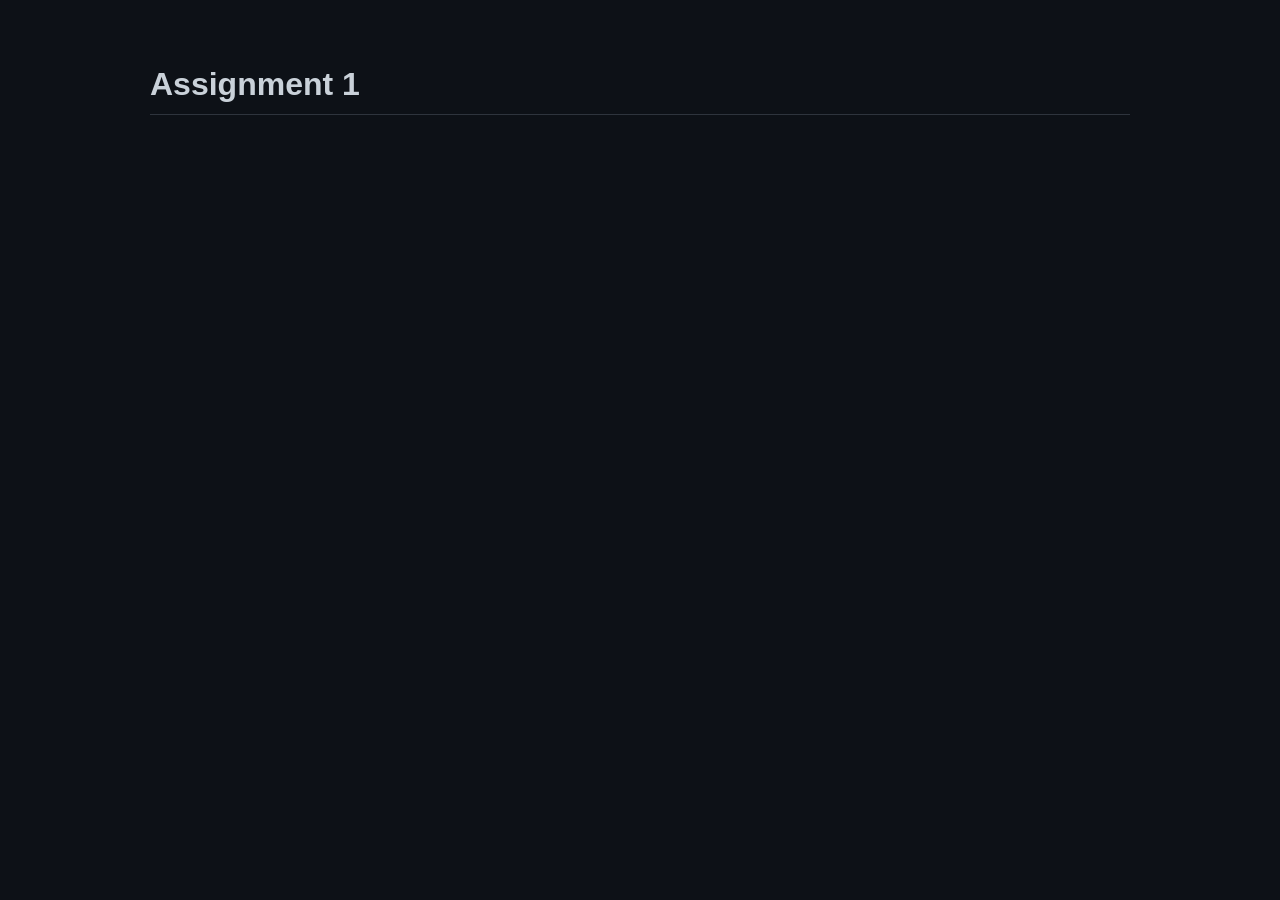
==== public/assignment1.html @ 481f7349 "Made organizational changes" ====
<!DOCTYPE html>
<html xmlns="http://www.w3.org/1999/xhtml" lang="" xml:lang="">
<head>
  <meta charset="utf-8" />
  <meta name="generator" content="pandoc" />
  <meta name="viewport" content="width=device-width, initial-scale=1.0, user-scalable=yes" />
  <title>assignment1</title>
  <style>
    code{white-space: pre-wrap;}
    span.smallcaps{font-variant: small-caps;}
    span.underline{text-decoration: underline;}
    div.column{display: inline-block; vertical-align: top; width: 50%;}
    div.hanging-indent{margin-left: 1.5em; text-indent: -1.5em;}
    ul.task-list{list-style: none;}
  </style>
  <link rel="stylesheet" href="../static/style.css" />
  <link rel="stylesheet" href="../static/override.css" />
</head>
<body>
<section id="assignment-1" class="markdown-body">
<h1>Assignment 1</h1>
</section>
</body>
</html>
---- static/style.css ----
/*dark */
.markdown-body {
  color-scheme: dark;
  /** CSS default easing. Use for hover state changes and micro-interactions. */
  /** Accelerating motion. Use for elements exiting the viewport (moving off-screen). */
  /** Smooth acceleration and deceleration. Use for elements moving or morphing within the viewport. */
  /** Decelerating motion. Use for elements entering the viewport or appearing on screen. */
  /** Constant motion with no acceleration. Use for continuous animations like progress bars or loaders. */
  -ms-text-size-adjust: 100%;
  -webkit-text-size-adjust: 100%;
  margin: 0;
  font-weight: 400;
  color: #f0f6fc;
  background-color: #0d1117;
  font-family: -apple-system, BlinkMacSystemFont, "Segoe UI", "Noto Sans", Helvetica, Arial, sans-serif, "Apple Color Emoji", "Segoe UI Emoji";
  font-size: 16px;
  line-height: 1.5;
  word-wrap: break-word;
}

.markdown-body a {
  text-decoration: underline;
  text-underline-offset: .2rem;
}

.markdown-body .octicon {
  display: inline-block;
  fill: currentColor;
  vertical-align: text-bottom;
}

.markdown-body h1:hover .anchor .octicon-link:before,
.markdown-body h2:hover .anchor .octicon-link:before,
.markdown-body h3:hover .anchor .octicon-link:before,
.markdown-body h4:hover .anchor .octicon-link:before,
.markdown-body h5:hover .anchor .octicon-link:before,
.markdown-body h6:hover .anchor .octicon-link:before {
  width: 16px;
  height: 16px;
  content: ' ';
  display: inline-block;
  background-color: currentColor;
  -webkit-mask-image: url("data:image/svg+xml,<svg xmlns='http://www.w3.org/2000/svg' viewBox='0 0 16 16' version='1.1' aria-hidden='true'><path fill-rule='evenodd' d='M7.775 3.275a.75.75 0 001.06 1.06l1.25-1.25a2 2 0 112.83 2.83l-2.5 2.5a2 2 0 01-2.83 0 .75.75 0 00-1.06 1.06 3.5 3.5 0 004.95 0l2.5-2.5a3.5 3.5 0 00-4.95-4.95l-1.25 1.25zm-4.69 9.64a2 2 0 010-2.83l2.5-2.5a2 2 0 012.83 0 .75.75 0 001.06-1.06 3.5 3.5 0 00-4.95 0l-2.5 2.5a3.5 3.5 0 004.95 4.95l1.25-1.25a.75.75 0 00-1.06-1.06l-1.25 1.25a2 2 0 01-2.83 0z'></path></svg>");
  mask-image: url("data:image/svg+xml,<svg xmlns='http://www.w3.org/2000/svg' viewBox='0 0 16 16' version='1.1' aria-hidden='true'><path fill-rule='evenodd' d='M7.775 3.275a.75.75 0 001.06 1.06l1.25-1.25a2 2 0 112.83 2.83l-2.5 2.5a2 2 0 01-2.83 0 .75.75 0 00-1.06 1.06 3.5 3.5 0 004.95 0l2.5-2.5a3.5 3.5 0 00-4.95-4.95l-1.25 1.25zm-4.69 9.64a2 2 0 010-2.83l2.5-2.5a2 2 0 012.83 0 .75.75 0 001.06-1.06 3.5 3.5 0 00-4.95 0l-2.5 2.5a3.5 3.5 0 004.95 4.95l1.25-1.25a.75.75 0 00-1.06-1.06l-1.25 1.25a2 2 0 01-2.83 0z'></path></svg>");
}

.markdown-body details,
.markdown-body figcaption,
.markdown-body figure {
  display: block;
}

.markdown-body summary {
  display: list-item;
}

.markdown-body [hidden] {
  display: none !important;
}

.markdown-body a {
  background-color: rgba(0,0,0,0);
  color: #4493f8;
  text-decoration: none;
}

.markdown-body abbr[title] {
  border-bottom: none;
  -webkit-text-decoration: underline dotted;
  text-decoration: underline dotted;
}

.markdown-body b,
.markdown-body strong {
  font-weight: 600;
}

.markdown-body dfn {
  font-style: italic;
}

.markdown-body h1 {
  margin: .67em 0;
  font-weight: 600;
  padding-bottom: .3em;
  font-size: 2em;
  border-bottom: 1px solid #3d444db3;
}

.markdown-body mark {
  background-color: #bb800926;
  color: #f0f6fc;
}

.markdown-body small {
  font-size: 90%;
}

.markdown-body sub,
.markdown-body sup {
  font-size: 75%;
  line-height: 0;
  position: relative;
  vertical-align: baseline;
}

.markdown-body sub {
  bottom: -0.25em;
}

.markdown-body sup {
  top: -0.5em;
}

.markdown-body img {
  border-style: none;
  max-width: 100%;
  box-sizing: content-box;
}

.markdown-body code,
.markdown-body kbd,
.markdown-body pre,
.markdown-body samp {
  font-family: monospace;
  font-size: 1em;
}

.markdown-body figure {
  margin: 1em 2.5rem;
}

.markdown-body hr {
  box-sizing: content-box;
  overflow: hidden;
  background: rgba(0,0,0,0);
  border-bottom: 1px solid #3d444db3;
  height: .25em;
  padding: 0;
  margin: 1.5rem 0;
  background-color: #3d444d;
  border: 0;
}

.markdown-body input {
  font: inherit;
  margin: 0;
  overflow: visible;
  font-family: inherit;
  font-size: inherit;
  line-height: inherit;
}

.markdown-body [type=button],
.markdown-body [type=reset],
.markdown-body [type=submit] {
  -webkit-appearance: button;
  appearance: button;
}

.markdown-body [type=checkbox],
.markdown-body [type=radio] {
  box-sizing: border-box;
  padding: 0;
}

.markdown-body [type=number]::-webkit-inner-spin-button,
.markdown-body [type=number]::-webkit-outer-spin-button {
  height: auto;
}

.markdown-body [type=search]::-webkit-search-cancel-button,
.markdown-body [type=search]::-webkit-search-decoration {
  -webkit-appearance: none;
  appearance: none;
}

.markdown-body ::-webkit-input-placeholder {
  color: inherit;
  opacity: .54;
}

.markdown-body ::-webkit-file-upload-button {
  -webkit-appearance: button;
  appearance: button;
  font: inherit;
}

.markdown-body a:hover {
  text-decoration: underline;
}

.markdown-body ::placeholder {
  color: #9198a1;
  opacity: 1;
}

.markdown-body hr::before {
  display: table;
  content: "";
}

.markdown-body hr::after {
  display: table;
  clear: both;
  content: "";
}

.markdown-body table {
  border-spacing: 0;
  border-collapse: collapse;
  display: block;
  width: max-content;
  max-width: 100%;
  overflow: auto;
  font-variant: tabular-nums;
}

.markdown-body td,
.markdown-body th {
  padding: 0;
}

.markdown-body details summary {
  cursor: pointer;
}

.markdown-body a:focus,
.markdown-body [role=button]:focus,
.markdown-body input[type=radio]:focus,
.markdown-body input[type=checkbox]:focus {
  outline: 2px solid var(--borderColor-accent-emphasis);
  outline-offset: -2px;
  box-shadow: none;
}

.markdown-body a:focus:not(:focus-visible),
.markdown-body [role=button]:focus:not(:focus-visible),
.markdown-body input[type=radio]:focus:not(:focus-visible),
.markdown-body input[type=checkbox]:focus:not(:focus-visible) {
  outline: solid 1px rgba(0,0,0,0);
}

.markdown-body a:focus-visible,
.markdown-body [role=button]:focus-visible,
.markdown-body input[type=radio]:focus-visible,
.markdown-body input[type=checkbox]:focus-visible {
  outline: 2px solid var(--borderColor-accent-emphasis);
  outline-offset: -2px;
  box-shadow: none;
}

.markdown-body a:not([class]):focus,
.markdown-body a:not([class]):focus-visible,
.markdown-body input[type=radio]:focus,
.markdown-body input[type=radio]:focus-visible,
.markdown-body input[type=checkbox]:focus,
.markdown-body input[type=checkbox]:focus-visible {
  outline-offset: 0;
}

.markdown-body kbd {
  display: inline-block;
  padding: 0.25rem;
  font: 11px ui-monospace, SFMono-Regular, SF Mono, Menlo, Consolas, Liberation Mono, monospace;
  line-height: 10px;
  color: #f0f6fc;
  vertical-align: middle;
  background-color: #151b23;
  border: solid 1px var(--borderColor-muted);
  border-bottom-color: var(--borderColor-muted);
  border-radius: 6px;
  box-shadow: inset 0 -1px 0 var(--borderColor-muted);
}

.markdown-body h1,
.markdown-body h2,
.markdown-body h3,
.markdown-body h4,
.markdown-body h5,
.markdown-body h6 {
  margin-top: 1.5rem;
  margin-bottom: 1rem;
  font-weight: 600;
  line-height: 1.25;
}

.markdown-body h2 {
  font-weight: 600;
  padding-bottom: .3em;
  font-size: 1.5em;
  border-bottom: 1px solid #3d444db3;
}

.markdown-body h3 {
  font-weight: 600;
  font-size: 1.25em;
}

.markdown-body h4 {
  font-weight: 600;
  font-size: 1em;
}

.markdown-body h5 {
  font-weight: 600;
  font-size: .875em;
}

.markdown-body h6 {
  font-weight: 600;
  font-size: .85em;
  color: #9198a1;
}

.markdown-body p {
  margin-top: 0;
  margin-bottom: 10px;
}

.markdown-body blockquote {
  margin: 0;
  padding: 0 1em;
  color: #9198a1;
  border-left: .25em solid #3d444d;
}

.markdown-body ul,
.markdown-body ol {
  margin-top: 0;
  margin-bottom: 0;
  padding-left: 2em;
}

.markdown-body ol ol,
.markdown-body ul ol {
  list-style-type: lower-roman;
}

.markdown-body ul ul ol,
.markdown-body ul ol ol,
.markdown-body ol ul ol,
.markdown-body ol ol ol {
  list-style-type: lower-alpha;
}

.markdown-body dd {
  margin-left: 0;
}

.markdown-body tt,
.markdown-body code,
.markdown-body samp {
  font-family: ui-monospace, SFMono-Regular, SF Mono, Menlo, Consolas, Liberation Mono, monospace;
  font-size: 12px;
}

.markdown-body pre {
  margin-top: 0;
  margin-bottom: 0;
  font-family: ui-monospace, SFMono-Regular, SF Mono, Menlo, Consolas, Liberation Mono, monospace;
  font-size: 12px;
  word-wrap: normal;
}

.markdown-body .octicon {
  display: inline-block;
  overflow: visible !important;
  vertical-align: text-bottom;
  fill: currentColor;
}

.markdown-body input::-webkit-outer-spin-button,
.markdown-body input::-webkit-inner-spin-button {
  margin: 0;
  appearance: none;
}

.markdown-body .mr-2 {
  margin-right: 0.5rem !important;
}

.markdown-body::before {
  display: table;
  content: "";
}

.markdown-body::after {
  display: table;
  clear: both;
  content: "";
}

.markdown-body>*:first-child {
  margin-top: 0 !important;
}

.markdown-body>*:last-child {
  margin-bottom: 0 !important;
}

.markdown-body a:not([href]) {
  color: inherit;
  text-decoration: none;
}

.markdown-body .absent {
  color: #f85149;
}

.markdown-body .anchor {
  float: left;
  padding-right: 0.25rem;
  margin-left: -20px;
  line-height: 1;
}

.markdown-body .anchor:focus {
  outline: none;
}

.markdown-body p,
.markdown-body blockquote,
.markdown-body ul,
.markdown-body ol,
.markdown-body dl,
.markdown-body table,
.markdown-body pre,
.markdown-body details {
  margin-top: 0;
  margin-bottom: 1rem;
}

.markdown-body blockquote>:first-child {
  margin-top: 0;
}

.markdown-body blockquote>:last-child {
  margin-bottom: 0;
}

.markdown-body h1 .octicon-link,
.markdown-body h2 .octicon-link,
.markdown-body h3 .octicon-link,
.markdown-body h4 .octicon-link,
.markdown-body h5 .octicon-link,
.markdown-body h6 .octicon-link {
  color: #f0f6fc;
  vertical-align: middle;
  visibility: hidden;
}

.markdown-body h1:hover .anchor,
.markdown-body h2:hover .anchor,
.markdown-body h3:hover .anchor,
.markdown-body h4:hover .anchor,
.markdown-body h5:hover .anchor,
.markdown-body h6:hover .anchor {
  text-decoration: none;
}

.markdown-body h1:hover .anchor .octicon-link,
.markdown-body h2:hover .anchor .octicon-link,
.markdown-body h3:hover .anchor .octicon-link,
.markdown-body h4:hover .anchor .octicon-link,
.markdown-body h5:hover .anchor .octicon-link,
.markdown-body h6:hover .anchor .octicon-link {
  visibility: visible;
}

.markdown-body h1 tt,
.markdown-body h1 code,
.markdown-body h2 tt,
.markdown-body h2 code,
.markdown-body h3 tt,
.markdown-body h3 code,
.markdown-body h4 tt,
.markdown-body h4 code,
.markdown-body h5 tt,
.markdown-body h5 code,
.markdown-body h6 tt,
.markdown-body h6 code {
  padding: 0 .2em;
  font-size: inherit;
}

.markdown-body summary h1,
.markdown-body summary h2,
.markdown-body summary h3,
.markdown-body summary h4,
.markdown-body summary h5,
.markdown-body summary h6 {
  display: inline-block;
}

.markdown-body summary h1 .anchor,
.markdown-body summary h2 .anchor,
.markdown-body summary h3 .anchor,
.markdown-body summary h4 .anchor,
.markdown-body summary h5 .anchor,
.markdown-body summary h6 .anchor {
  margin-left: -40px;
}

.markdown-body summary h1,
.markdown-body summary h2 {
  padding-bottom: 0;
  border-bottom: 0;
}

.markdown-body ul.no-list,
.markdown-body ol.no-list {
  padding: 0;
  list-style-type: none;
}

.markdown-body ol[type="a s"] {
  list-style-type: lower-alpha;
}

.markdown-body ol[type="A s"] {
  list-style-type: upper-alpha;
}

.markdown-body ol[type="i s"] {
  list-style-type: lower-roman;
}

.markdown-body ol[type="I s"] {
  list-style-type: upper-roman;
}

.markdown-body ol[type="1"] {
  list-style-type: decimal;
}

.markdown-body div>ol:not([type]) {
  list-style-type: decimal;
}

.markdown-body ul ul,
.markdown-body ul ol,
.markdown-body ol ol,
.markdown-body ol ul {
  margin-top: 0;
  margin-bottom: 0;
}

.markdown-body li>p {
  margin-top: 1rem;
}

.markdown-body li+li {
  margin-top: .25em;
}

.markdown-body dl {
  padding: 0;
}

.markdown-body dl dt {
  padding: 0;
  margin-top: 1rem;
  font-size: 1em;
  font-style: italic;
  font-weight: 600;
}

.markdown-body dl dd {
  padding: 0 1rem;
  margin-bottom: 1rem;
}

.markdown-body table th {
  font-weight: 600;
}

.markdown-body table th,
.markdown-body table td {
  padding: 6px 13px;
  border: 1px solid #3d444d;
}

.markdown-body table td>:last-child {
  margin-bottom: 0;
}

.markdown-body table tr {
  background-color: #0d1117;
  border-top: 1px solid #3d444db3;
}

.markdown-body table tr:nth-child(2n) {
  background-color: #151b23;
}

.markdown-body table img {
  background-color: rgba(0,0,0,0);
}

.markdown-body img[align=right] {
  padding-left: 20px;
}

.markdown-body img[align=left] {
  padding-right: 20px;
}

.markdown-body .emoji {
  max-width: none;
  vertical-align: text-top;
  background-color: rgba(0,0,0,0);
}

.markdown-body span.frame {
  display: block;
  overflow: hidden;
}

.markdown-body span.frame>span {
  display: block;
  float: left;
  width: auto;
  padding: 7px;
  margin: 13px 0 0;
  overflow: hidden;
  border: 1px solid #3d444d;
}

.markdown-body span.frame span img {
  display: block;
  float: left;
}

.markdown-body span.frame span span {
  display: block;
  padding: 5px 0 0;
  clear: both;
  color: #f0f6fc;
}

.markdown-body span.align-center {
  display: block;
  overflow: hidden;
  clear: both;
}

.markdown-body span.align-center>span {
  display: block;
  margin: 13px auto 0;
  overflow: hidden;
  text-align: center;
}

.markdown-body span.align-center span img {
  margin: 0 auto;
  text-align: center;
}

.markdown-body span.align-right {
  display: block;
  overflow: hidden;
  clear: both;
}

.markdown-body span.align-right>span {
  display: block;
  margin: 13px 0 0;
  overflow: hidden;
  text-align: right;
}

.markdown-body span.align-right span img {
  margin: 0;
  text-align: right;
}

.markdown-body span.float-left {
  display: block;
  float: left;
  margin-right: 13px;
  overflow: hidden;
}

.markdown-body span.float-left span {
  margin: 13px 0 0;
}

.markdown-body span.float-right {
  display: block;
  float: right;
  margin-left: 13px;
  overflow: hidden;
}

.markdown-body span.float-right>span {
  display: block;
  margin: 13px auto 0;
  overflow: hidden;
  text-align: right;
}

.markdown-body code,
.markdown-body tt {
  padding: .2em .4em;
  margin: 0;
  font-size: 85%;
  white-space: break-spaces;
  background-color: #656c7633;
  border-radius: 6px;
}

.markdown-body code br,
.markdown-body tt br {
  display: none;
}

.markdown-body del code {
  text-decoration: inherit;
}

.markdown-body samp {
  font-size: 85%;
}

.markdown-body pre code {
  font-size: 100%;
}

.markdown-body pre>code {
  padding: 0;
  margin: 0;
  word-break: normal;
  white-space: pre;
  background: rgba(0,0,0,0);
  border: 0;
}

.markdown-body .highlight {
  margin-bottom: 1rem;
}

.markdown-body .highlight pre {
  margin-bottom: 0;
  word-break: normal;
}

.markdown-body .highlight pre,
.markdown-body pre {
  padding: 1rem;
  overflow: auto;
  font-size: 85%;
  line-height: 1.45;
  color: #f0f6fc;
  background-color: #151b23;
  border-radius: 6px;
}

.markdown-body pre code,
.markdown-body pre tt {
  display: inline;
  padding: 0;
  margin: 0;
  overflow: visible;
  line-height: inherit;
  word-wrap: normal;
  background-color: rgba(0,0,0,0);
  border: 0;
}

.markdown-body .csv-data td,
.markdown-body .csv-data th {
  padding: 5px;
  overflow: hidden;
  font-size: 12px;
  line-height: 1;
  text-align: left;
  white-space: nowrap;
}

.markdown-body .csv-data .blob-num {
  padding: 10px 0.5rem 9px;
  text-align: right;
  background: #0d1117;
  border: 0;
}

.markdown-body .csv-data tr {
  border-top: 0;
}

.markdown-body .csv-data th {
  font-weight: 600;
  background: #151b23;
  border-top: 0;
}

.markdown-body [data-footnote-ref]::before {
  content: "[";
}

.markdown-body [data-footnote-ref]::after {
  content: "]";
}

.markdown-body .footnotes {
  font-size: 12px;
  color: #9198a1;
  border-top: 1px solid #3d444d;
}

.markdown-body .footnotes ol {
  padding-left: 1rem;
}

.markdown-body .footnotes ol ul {
  display: inline-block;
  padding-left: 1rem;
  margin-top: 1rem;
}

.markdown-body .footnotes li {
  position: relative;
}

.markdown-body .footnotes li:target::before {
  position: absolute;
  top: calc(0.5rem*-1);
  right: calc(0.5rem*-1);
  bottom: calc(0.5rem*-1);
  left: calc(1.5rem*-1);
  pointer-events: none;
  content: "";
  border: 2px solid #1f6feb;
  border-radius: 6px;
}

.markdown-body .footnotes li:target {
  color: #f0f6fc;
}

.markdown-body .footnotes .data-footnote-backref g-emoji {
  font-family: monospace;
}

.markdown-body .pl-c {
  color: #9198a1;
}

.markdown-body .pl-c1,
.markdown-body .pl-s .pl-v {
  color: #79c0ff;
}

.markdown-body .pl-e,
.markdown-body .pl-en {
  color: #d2a8ff;
}

.markdown-body .pl-smi,
.markdown-body .pl-s .pl-s1 {
  color: #f0f6fc;
}

.markdown-body .pl-ent {
  color: #7ee787;
}

.markdown-body .pl-k {
  color: #ff7b72;
}

.markdown-body .pl-s,
.markdown-body .pl-pds,
.markdown-body .pl-s .pl-pse .pl-s1,
.markdown-body .pl-sr,
.markdown-body .pl-sr .pl-cce,
.markdown-body .pl-sr .pl-sre,
.markdown-body .pl-sr .pl-sra {
  color: #a5d6ff;
}

.markdown-body .pl-v,
.markdown-body .pl-smw {
  color: #ffa657;
}

.markdown-body .pl-bu {
  color: #f85149;
}

.markdown-body .pl-ii {
  color: var(--fgColor-danger);
  background-color: var(--bgColor-danger-muted);
}

.markdown-body .pl-c2 {
  color: #f0f6fc;
  background-color: #b62324;
}

.markdown-body .pl-sr .pl-cce {
  font-weight: bold;
  color: #7ee787;
}

.markdown-body .pl-ml {
  color: #f2cc60;
}

.markdown-body .pl-mh,
.markdown-body .pl-mh .pl-en,
.markdown-body .pl-ms {
  font-weight: bold;
  color: #1f6feb;
}

.markdown-body .pl-mi {
  font-style: italic;
  color: #f0f6fc;
}

.markdown-body .pl-mb {
  font-weight: bold;
  color: #f0f6fc;
}

.markdown-body .pl-md {
  color: #ffdcd7;
  background-color: #67060c;
}

.markdown-body .pl-mi1 {
  color: #aff5b4;
  background-color: #033a16;
}

.markdown-body .pl-mc {
  color: #ffdfb6;
  background-color: #5a1e02;
}

.markdown-body .pl-mi2 {
  color: #f0f6fc;
  background-color: #1158c7;
}

.markdown-body .pl-mdr {
  font-weight: bold;
  color: #d2a8ff;
}

.markdown-body .pl-ba {
  color: #9198a1;
}

.markdown-body .pl-sg {
  color: #3d444d;
}

.markdown-body .pl-corl {
  text-decoration: underline;
  color: #a5d6ff;
}

.markdown-body [role=button]:focus:not(:focus-visible),
.markdown-body [role=tabpanel][tabindex="0"]:focus:not(:focus-visible),
.markdown-body button:focus:not(:focus-visible),
.markdown-body summary:focus:not(:focus-visible),
.markdown-body a:focus:not(:focus-visible) {
  outline: none;
  box-shadow: none;
}

.markdown-body [tabindex="0"]:focus:not(:focus-visible),
.markdown-body details-dialog:focus:not(:focus-visible) {
  outline: none;
}

.markdown-body g-emoji {
  display: inline-block;
  min-width: 1ch;
  font-family: "Apple Color Emoji","Segoe UI Emoji","Segoe UI Symbol";
  font-size: 1em;
  font-style: normal !important;
  font-weight: 400;
  line-height: 1;
  vertical-align: -0.075em;
}

.markdown-body g-emoji img {
  width: 1em;
  height: 1em;
}

.markdown-body a:has(>p,>div,>pre,>blockquote) {
  display: block;
}

.markdown-body a:has(>p,>div,>pre,>blockquote):not(:has(.snippet-clipboard-content,>pre)) {
  width: fit-content;
}

.markdown-body a:has(>p,>div,>pre,>blockquote):has(.snippet-clipboard-content,>pre):focus-visible {
  outline: 2px solid var(--borderColor-accent-emphasis);
  outline-offset: 2px;
}

.markdown-body .task-list-item {
  list-style-type: none;
}

.markdown-body .task-list-item label {
  font-weight: 400;
}

.markdown-body .task-list-item.enabled label {
  cursor: pointer;
}

.markdown-body .task-list-item+.task-list-item {
  margin-top: 0.25rem;
}

.markdown-body .task-list-item .handle {
  display: none;
}

.markdown-body .task-list-item-checkbox {
  margin: 0 .2em .25em -1.4em;
  vertical-align: middle;
}

.markdown-body ul:dir(rtl) .task-list-item-checkbox {
  margin: 0 -1.6em .25em .2em;
}

.markdown-body ol:dir(rtl) .task-list-item-checkbox {
  margin: 0 -1.6em .25em .2em;
}

.markdown-body .contains-task-list:hover .task-list-item-convert-container,
.markdown-body .contains-task-list:focus-within .task-list-item-convert-container {
  display: block;
  width: auto;
  height: 24px;
  overflow: visible;
  clip-path: none;
}

.markdown-body ::-webkit-calendar-picker-indicator {
  filter: invert(50%);
}

.markdown-body .markdown-alert {
  padding: 0.5rem 1rem;
  margin-bottom: 1rem;
  color: inherit;
  border-left: .25em solid #3d444d;
}

.markdown-body .markdown-alert>:first-child {
  margin-top: 0;
}

.markdown-body .markdown-alert>:last-child {
  margin-bottom: 0;
}

.markdown-body .markdown-alert .markdown-alert-title {
  display: flex;
  font-weight: 500;
  align-items: center;
  line-height: 1;
}

.markdown-body .markdown-alert.markdown-alert-note {
  border-left-color: #1f6feb;
}

.markdown-body .markdown-alert.markdown-alert-note .markdown-alert-title {
  color: #4493f8;
}

.markdown-body .markdown-alert.markdown-alert-important {
  border-left-color: #8957e5;
}

.markdown-body .markdown-alert.markdown-alert-important .markdown-alert-title {
  color: #ab7df8;
}

.markdown-body .markdown-alert.markdown-alert-warning {
  border-left-color: #9e6a03;
}

.markdown-body .markdown-alert.markdown-alert-warning .markdown-alert-title {
  color: #d29922;
}

.markdown-body .markdown-alert.markdown-alert-tip {
  border-left-color: #238636;
}

.markdown-body .markdown-alert.markdown-alert-tip .markdown-alert-title {
  color: #3fb950;
}

.markdown-body .markdown-alert.markdown-alert-caution {
  border-left-color: #da3633;
}

.markdown-body .markdown-alert.markdown-alert-caution .markdown-alert-title {
  color: #f85149;
}

.markdown-body>*:first-child>.heading-element:first-child {
  margin-top: 0 !important;
}

.markdown-body .highlight pre:has(+.zeroclipboard-container) {
  min-height: 52px;
}
---- static/override.css ----
/* Page background */
html, body {
  background-color: #0d1117;
  margin: 0;
}

/* Markdown content container */
.markdown-body {
  background-color: #0d1117;
  color: #c9d1d9;
  max-width: 980px;
  margin: 2rem auto;
  padding: 2rem;
}
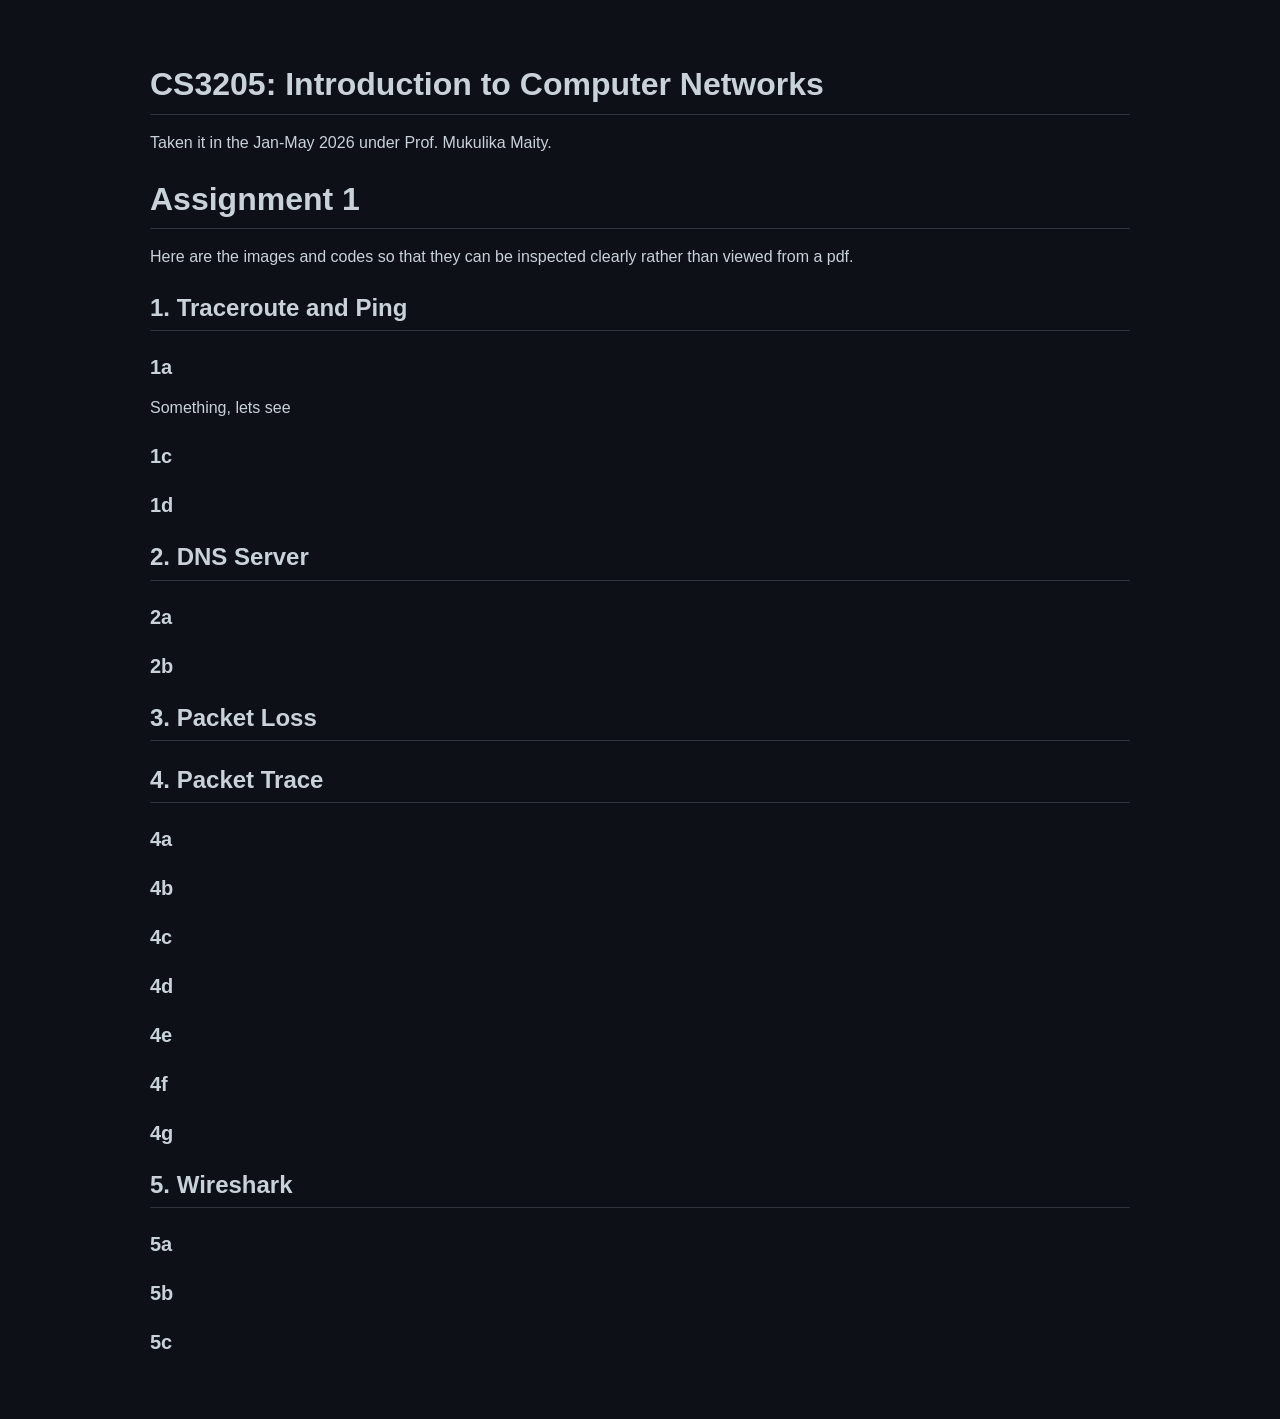
==== commit 41ae10bc: "Commit to prove chatgpt wrong" ====
--- a/public/assignment1.html
+++ b/public/assignment1.html
@@ -17,8 +17,32 @@
   <link rel="stylesheet" href="../static/override.css" />
 </head>
 <body>
-<section id="assignment-1" class="markdown-body">
-<h1>Assignment 1</h1>
-</section>
+<div class="markdown-body">
+<h1 id="cs3205-introduction-to-computer-networks">CS3205: Introduction to Computer Networks</h1>
+<p>Taken it in the Jan-May 2026 under Prof. Mukulika Maity.</p>
+<h1 id="assignment-1">Assignment 1</h1>
+<p>Here are the images and codes so that they can be inspected clearly rather than viewed from a pdf.</p>
+<h2 id="traceroute-and-ping">1. Traceroute and Ping</h2>
+<h3 id="a">1a</h3>
+<p>Something, lets see</p>
+<h3 id="c">1c</h3>
+<h3 id="d">1d</h3>
+<h2 id="dns-server">2. DNS Server</h2>
+<h3 id="a-1">2a</h3>
+<h3 id="b">2b</h3>
+<h2 id="packet-loss">3. Packet Loss</h2>
+<h2 id="packet-trace">4. Packet Trace</h2>
+<h3 id="a-2">4a</h3>
+<h3 id="b-1">4b</h3>
+<h3 id="c-1">4c</h3>
+<h3 id="d-1">4d</h3>
+<h3 id="e">4e</h3>
+<h3 id="f">4f</h3>
+<h3 id="g">4g</h3>
+<h2 id="wireshark">5. Wireshark</h2>
+<h3 id="a-3">5a</h3>
+<h3 id="b-2">5b</h3>
+<h3 id="c-2">5c</h3>
+</div>
 </body>
 </html>
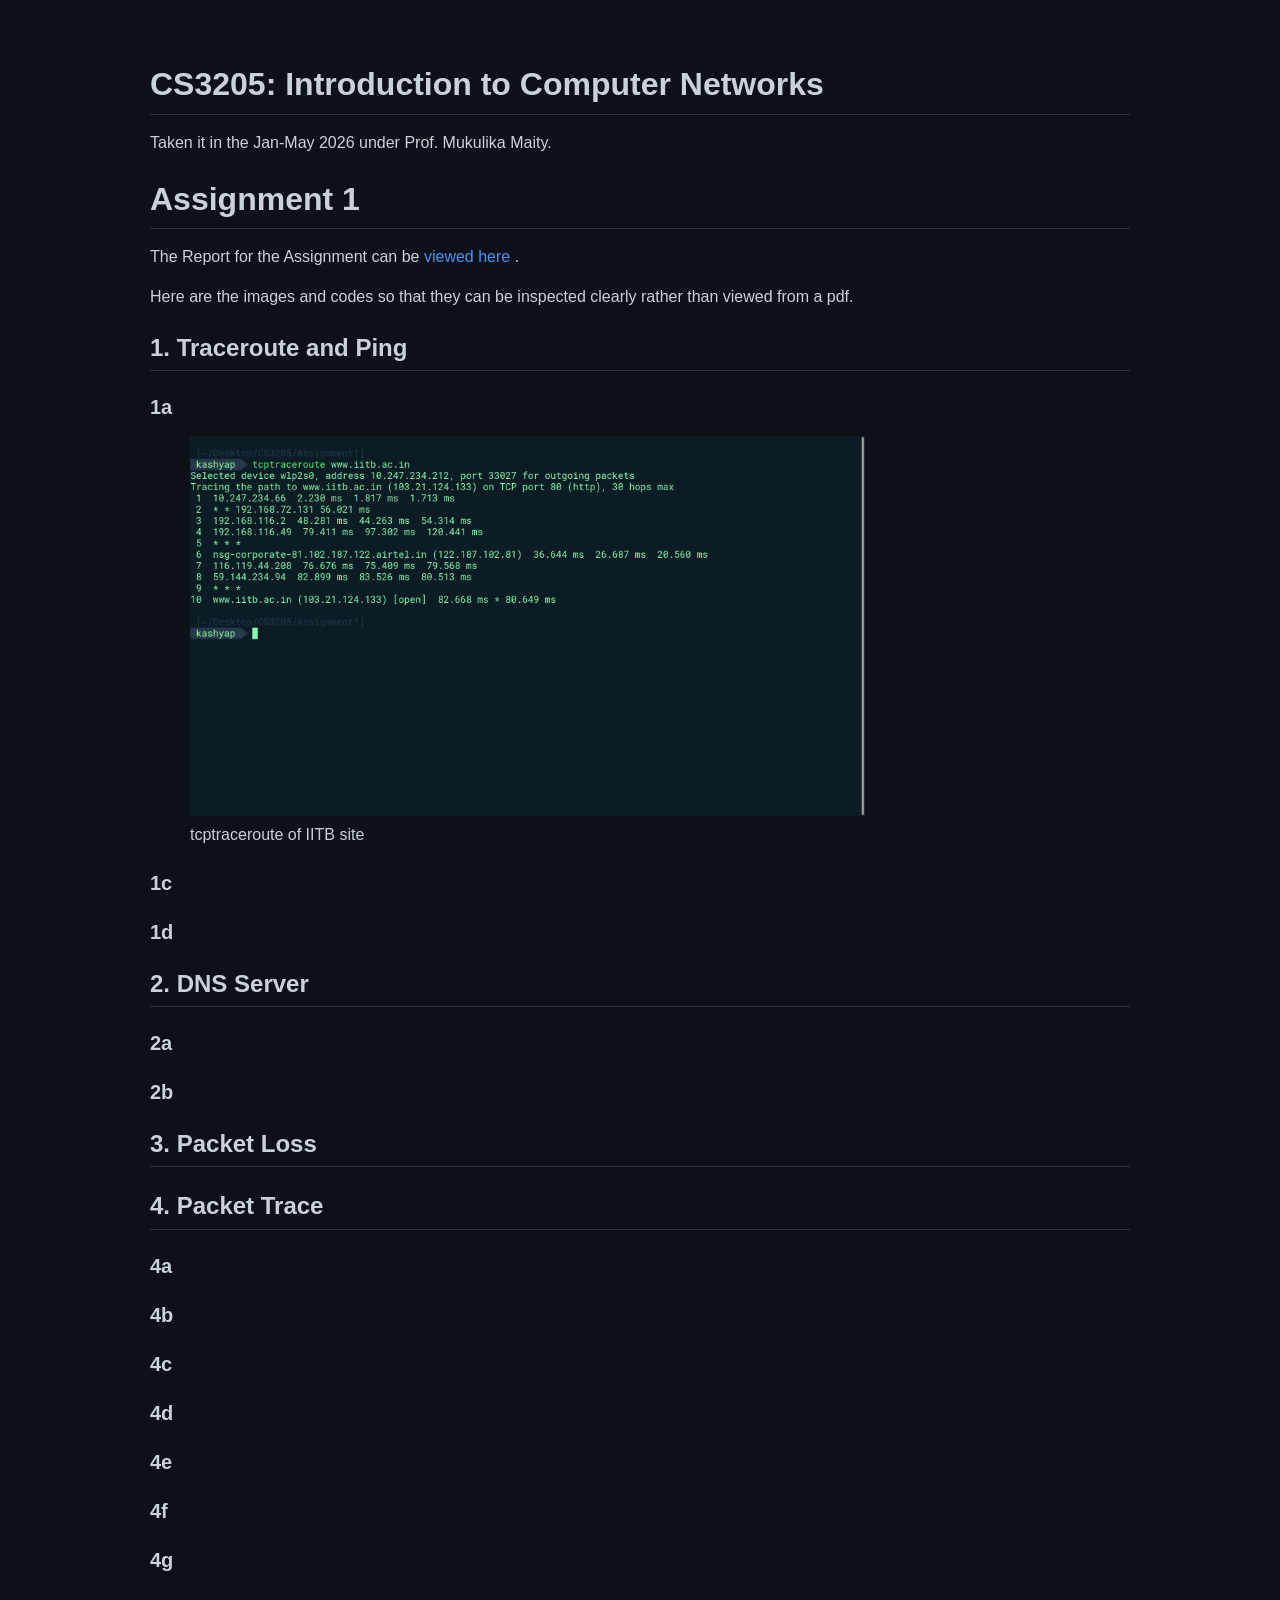
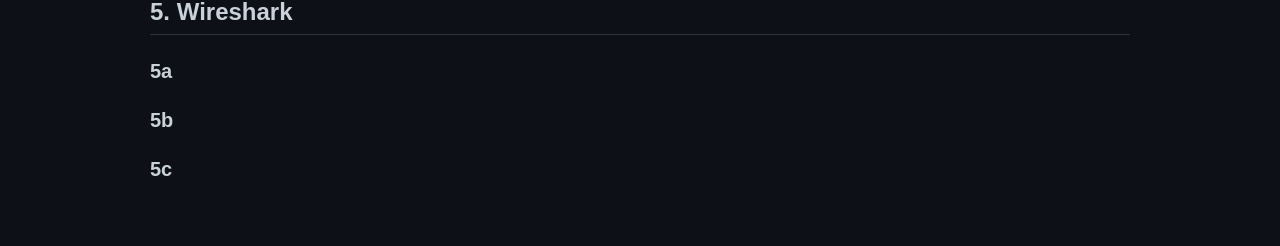
==== commit 9f80442b: "Checking img view" ====
--- a/public/assignment1.html
+++ b/public/assignment1.html
@@ -21,10 +21,13 @@
 <h1 id="cs3205-introduction-to-computer-networks">CS3205: Introduction to Computer Networks</h1>
 <p>Taken it in the Jan-May 2026 under Prof. Mukulika Maity.</p>
 <h1 id="assignment-1">Assignment 1</h1>
+<p>The Report for the Assignment can be <a href="../static/report/assignment1.pdf" target="_blank" rel="noopener"> viewed here </a>.</p>
 <p>Here are the images and codes so that they can be inspected clearly rather than viewed from a pdf.</p>
 <h2 id="traceroute-and-ping">1. Traceroute and Ping</h2>
 <h3 id="a">1a</h3>
-<p>Something, lets see</p>
+<figure>
+<img src="../static/img/assignment1/1a_tcptraceroute_iitb.png" style="width:75.0%" alt="" /><figcaption>tcptraceroute of IITB site</figcaption>
+</figure>
 <h3 id="c">1c</h3>
 <h3 id="d">1d</h3>
 <h2 id="dns-server">2. DNS Server</h2>
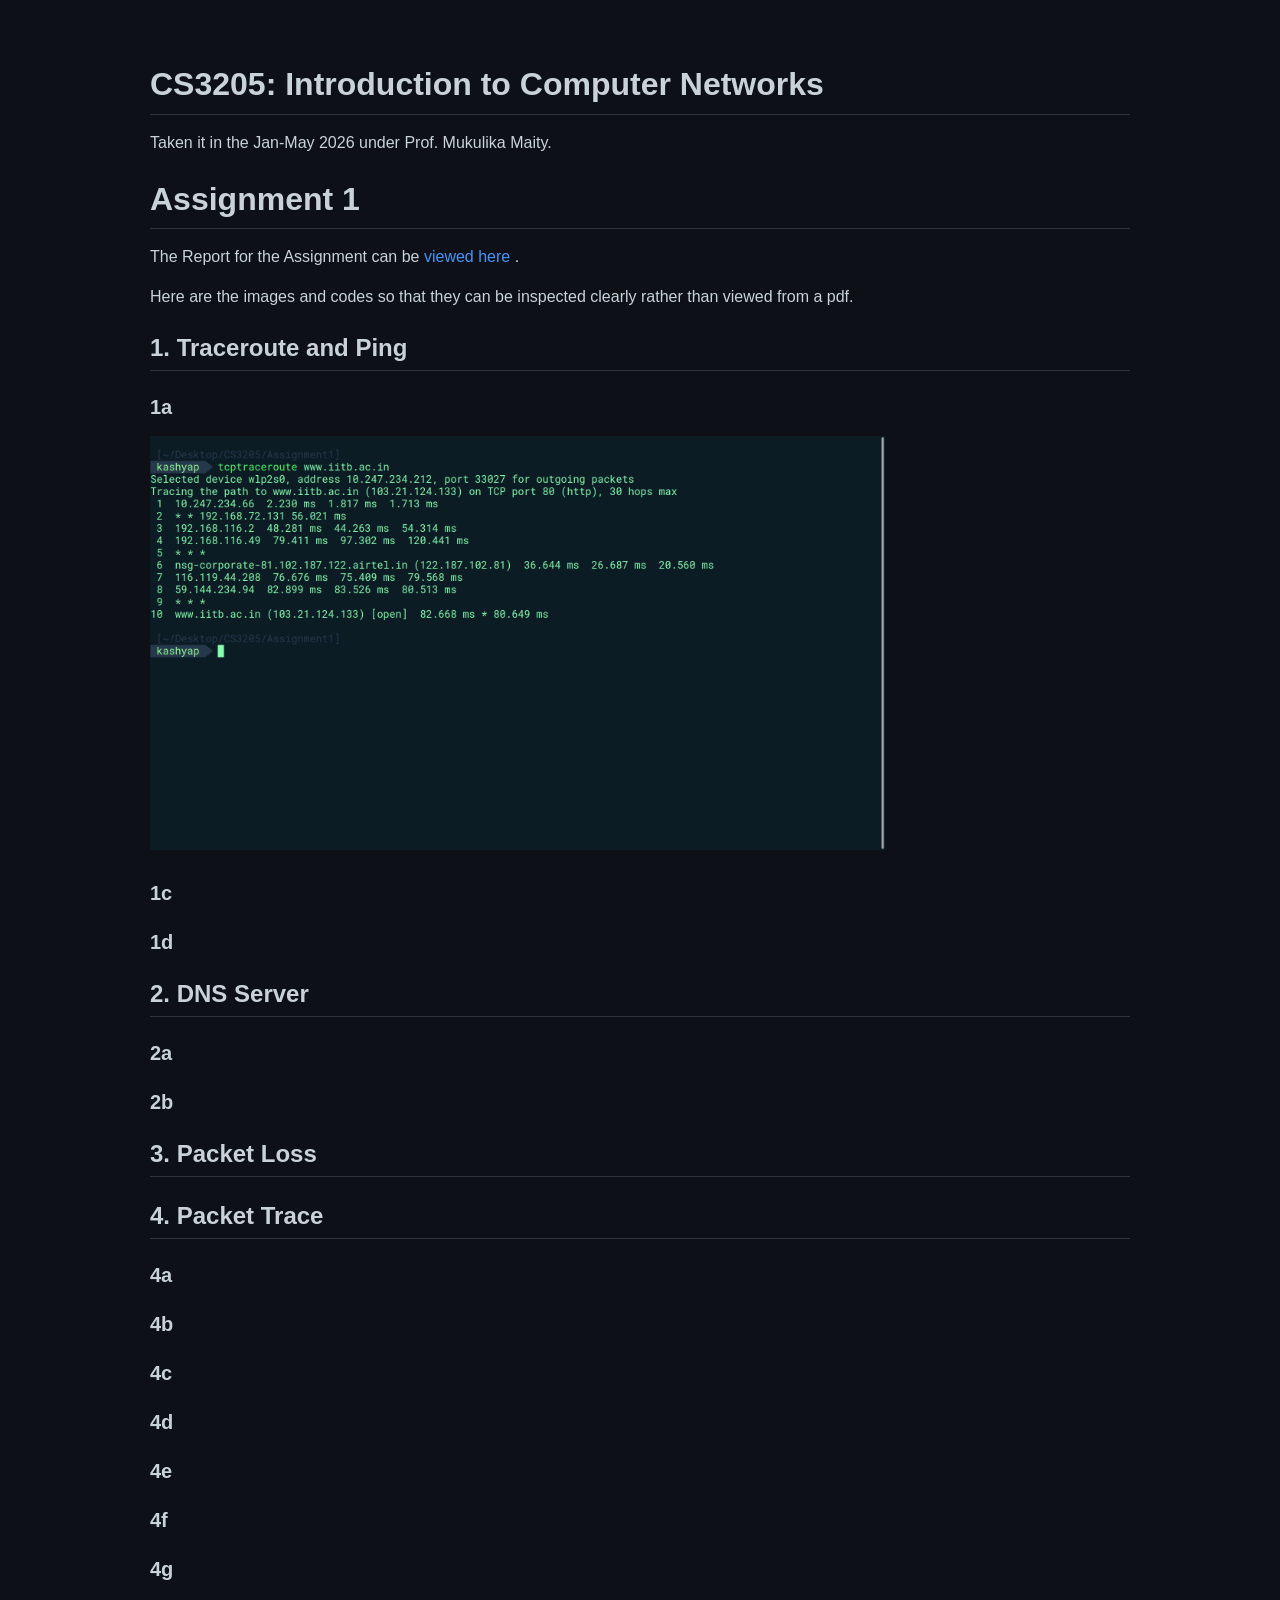
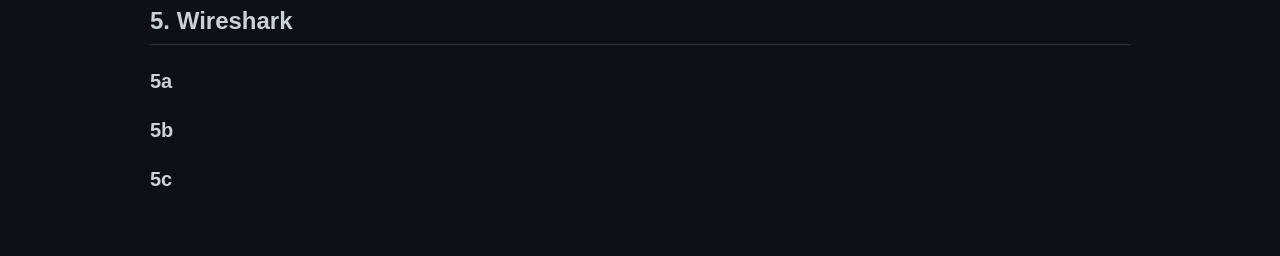
==== commit d9a42092: "Checking one more img view" ====
--- a/public/assignment1.html
+++ b/public/assignment1.html
@@ -25,9 +25,7 @@
 <p>Here are the images and codes so that they can be inspected clearly rather than viewed from a pdf.</p>
 <h2 id="traceroute-and-ping">1. Traceroute and Ping</h2>
 <h3 id="a">1a</h3>
-<figure>
-<img src="../static/img/assignment1/1a_tcptraceroute_iitb.png" style="width:75.0%" alt="" /><figcaption>tcptraceroute of IITB site</figcaption>
-</figure>
+<p><a href="../static/img/assignment1/1a_tcptraceroute_iitb.png"><img src="../static/img/assignment1/1a_tcptraceroute_iitb.png" style="width:75.0%" alt="tcptraceroute of IITB site" /></a></p>
 <h3 id="c">1c</h3>
 <h3 id="d">1d</h3>
 <h2 id="dns-server">2. DNS Server</h2>
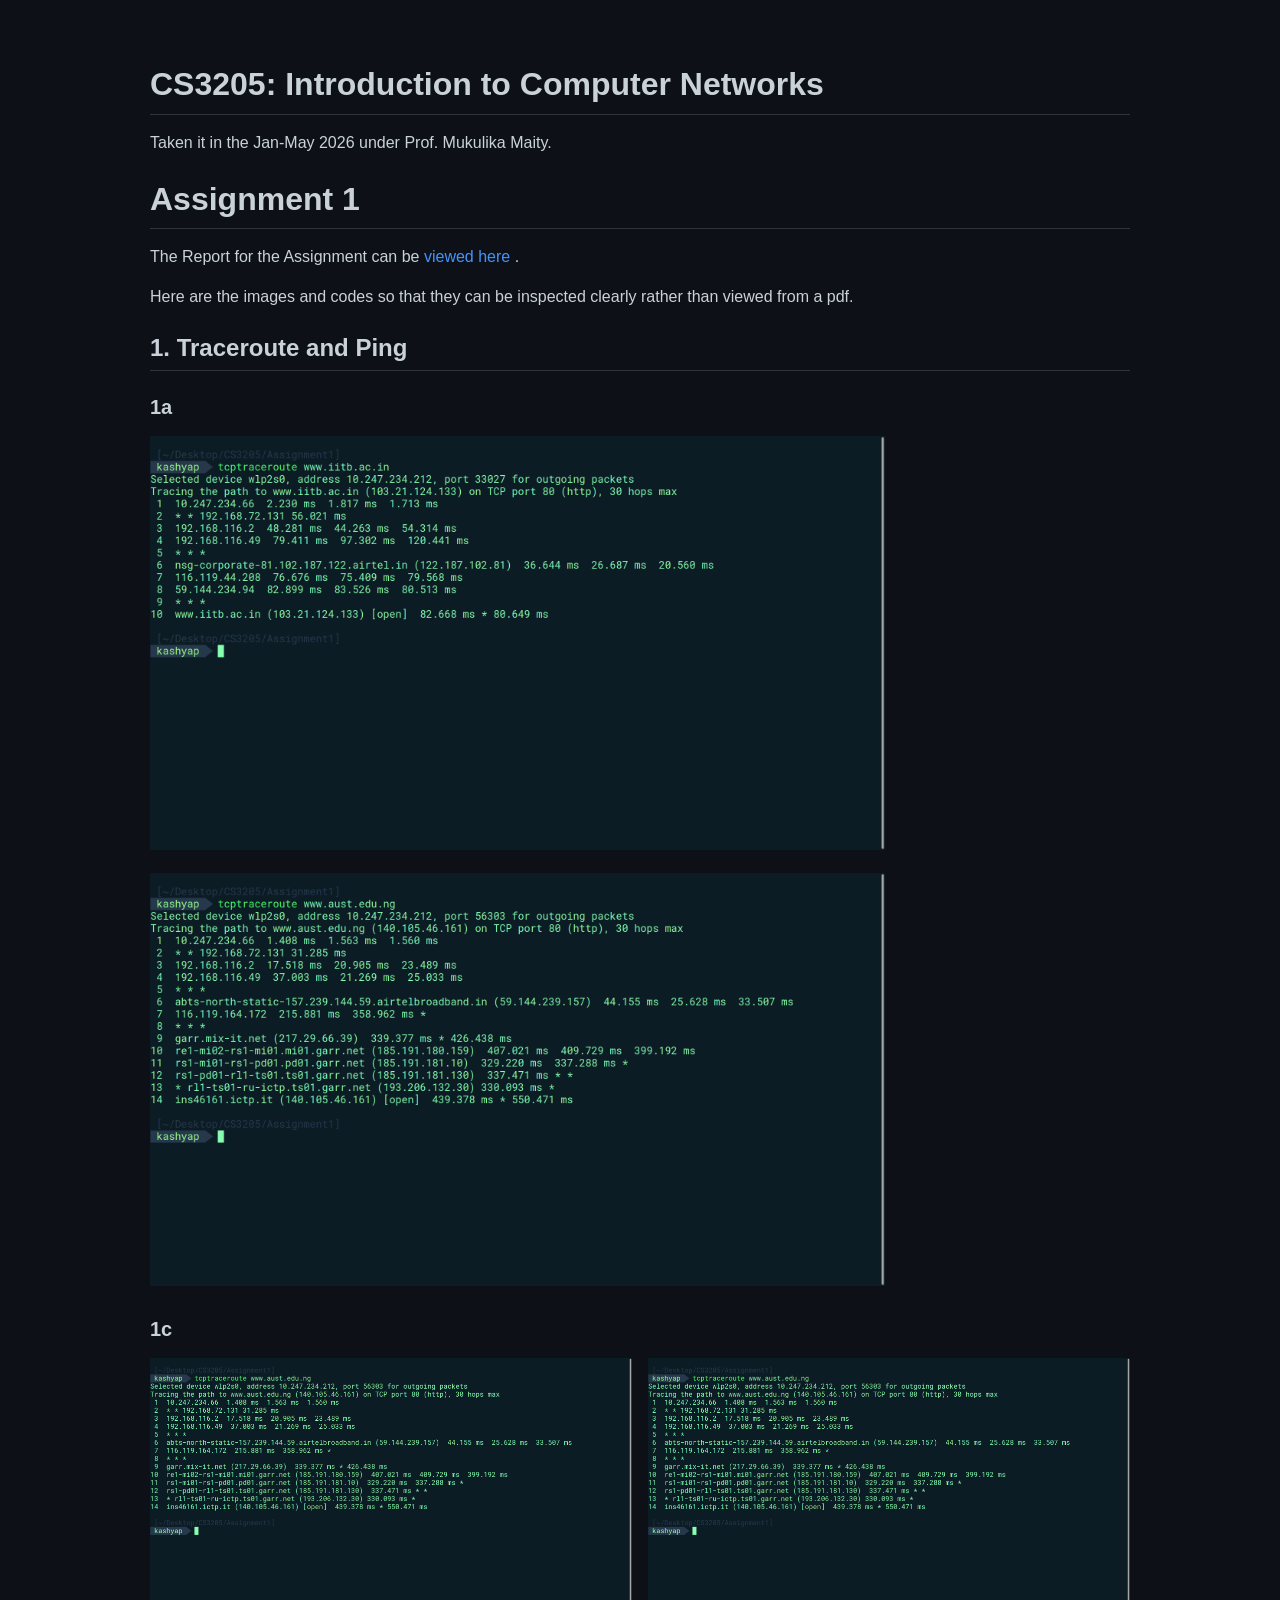
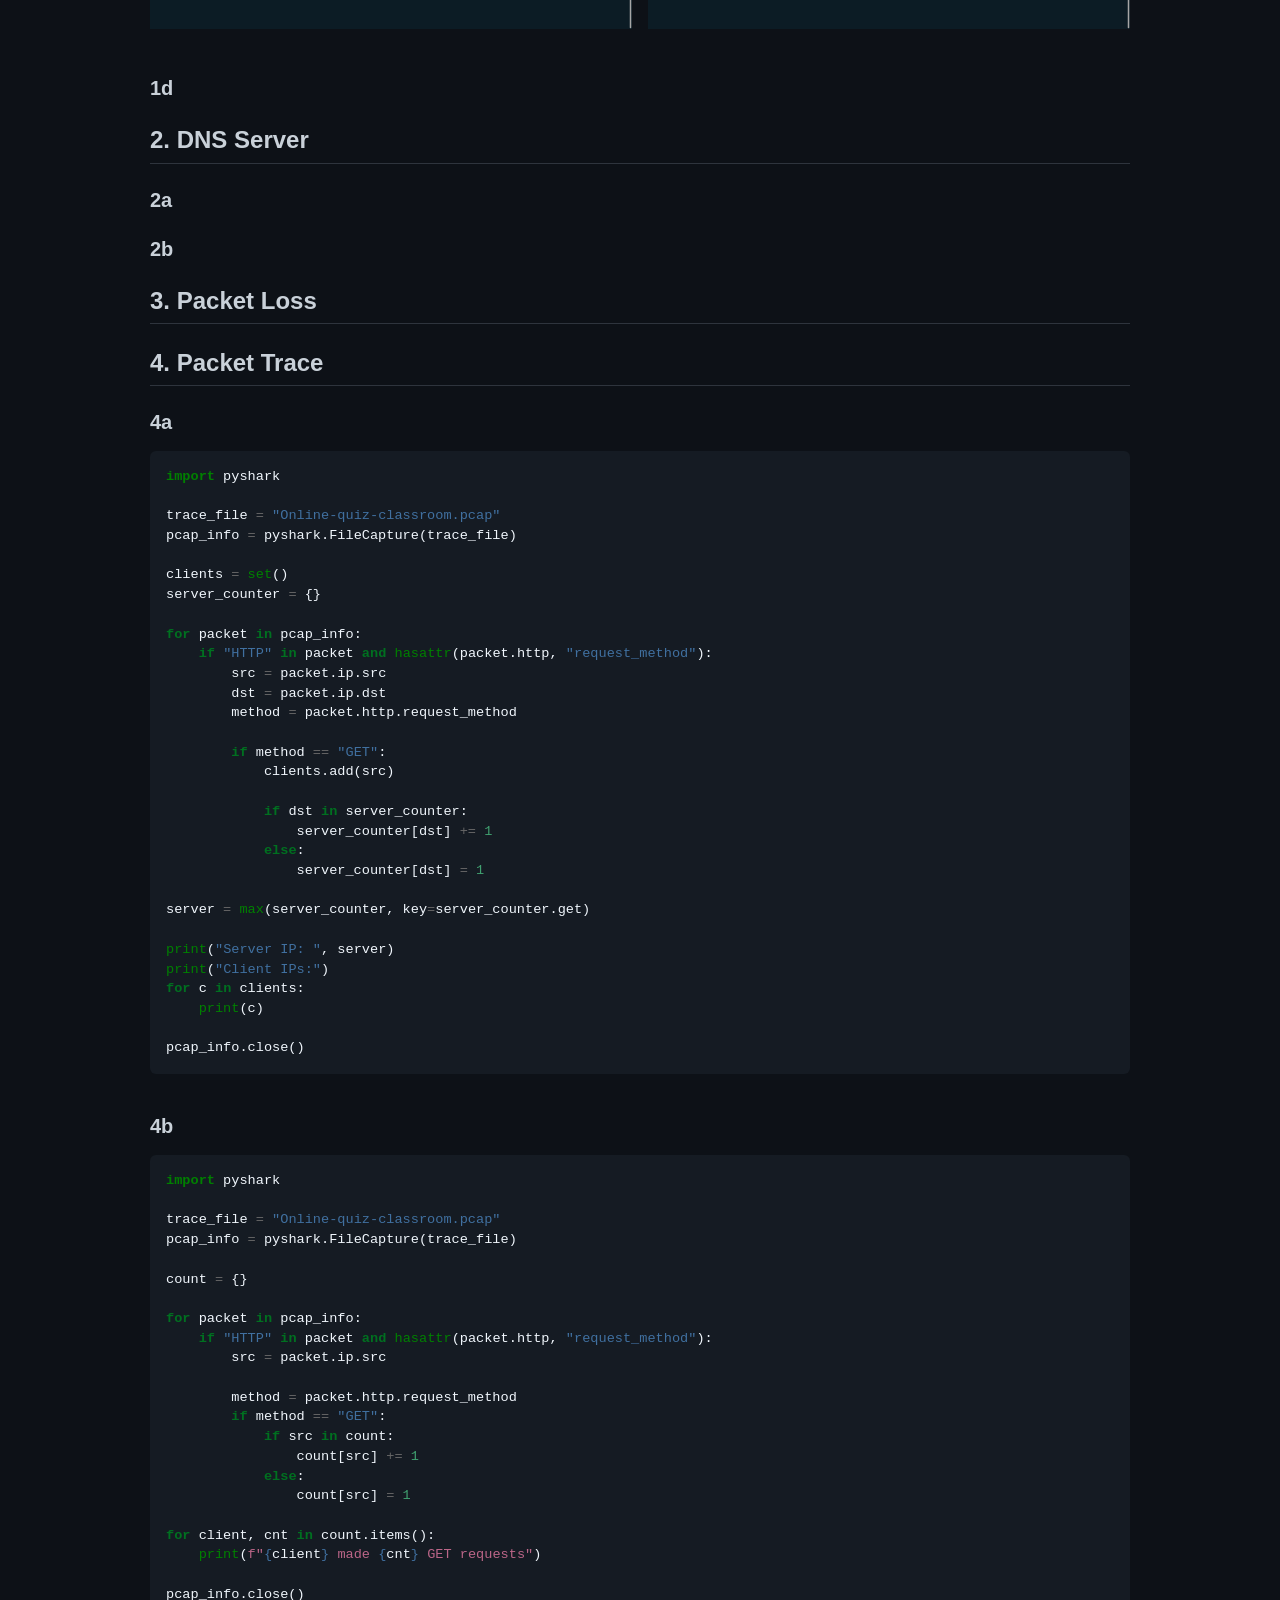
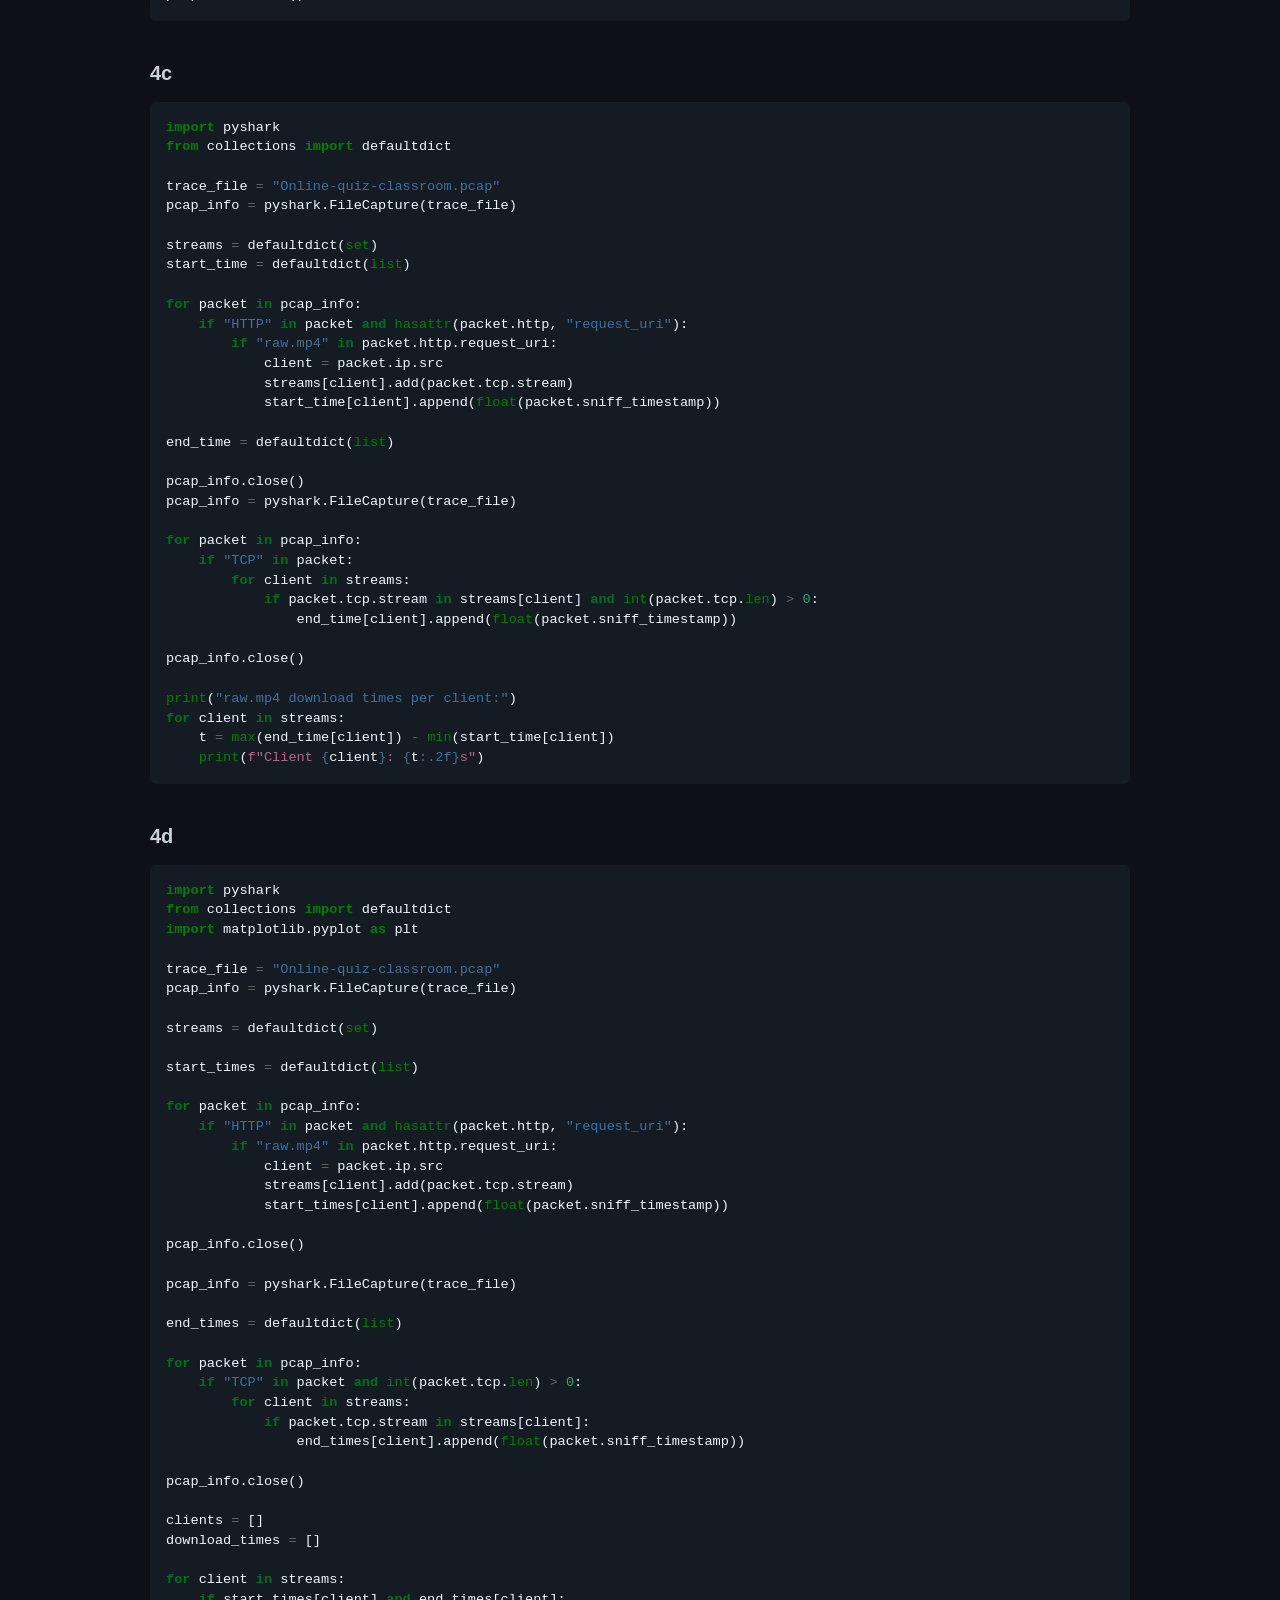
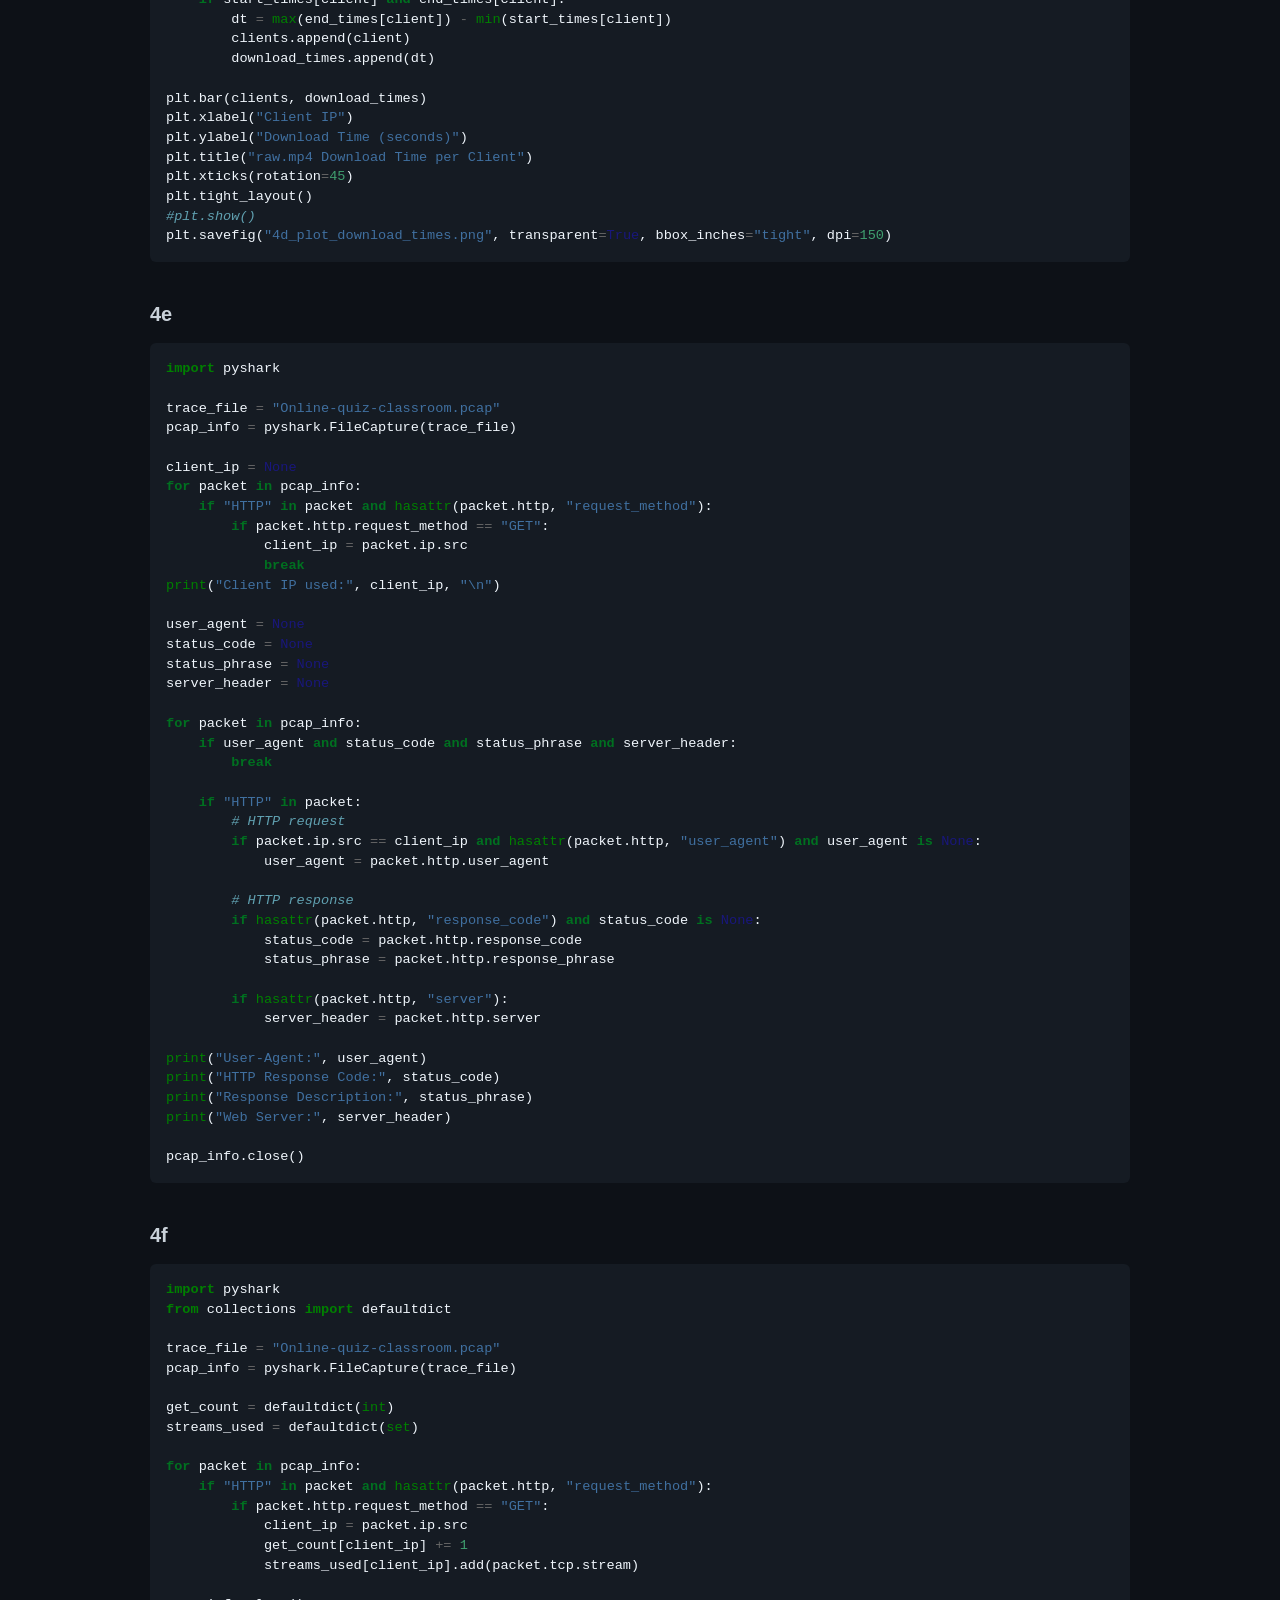
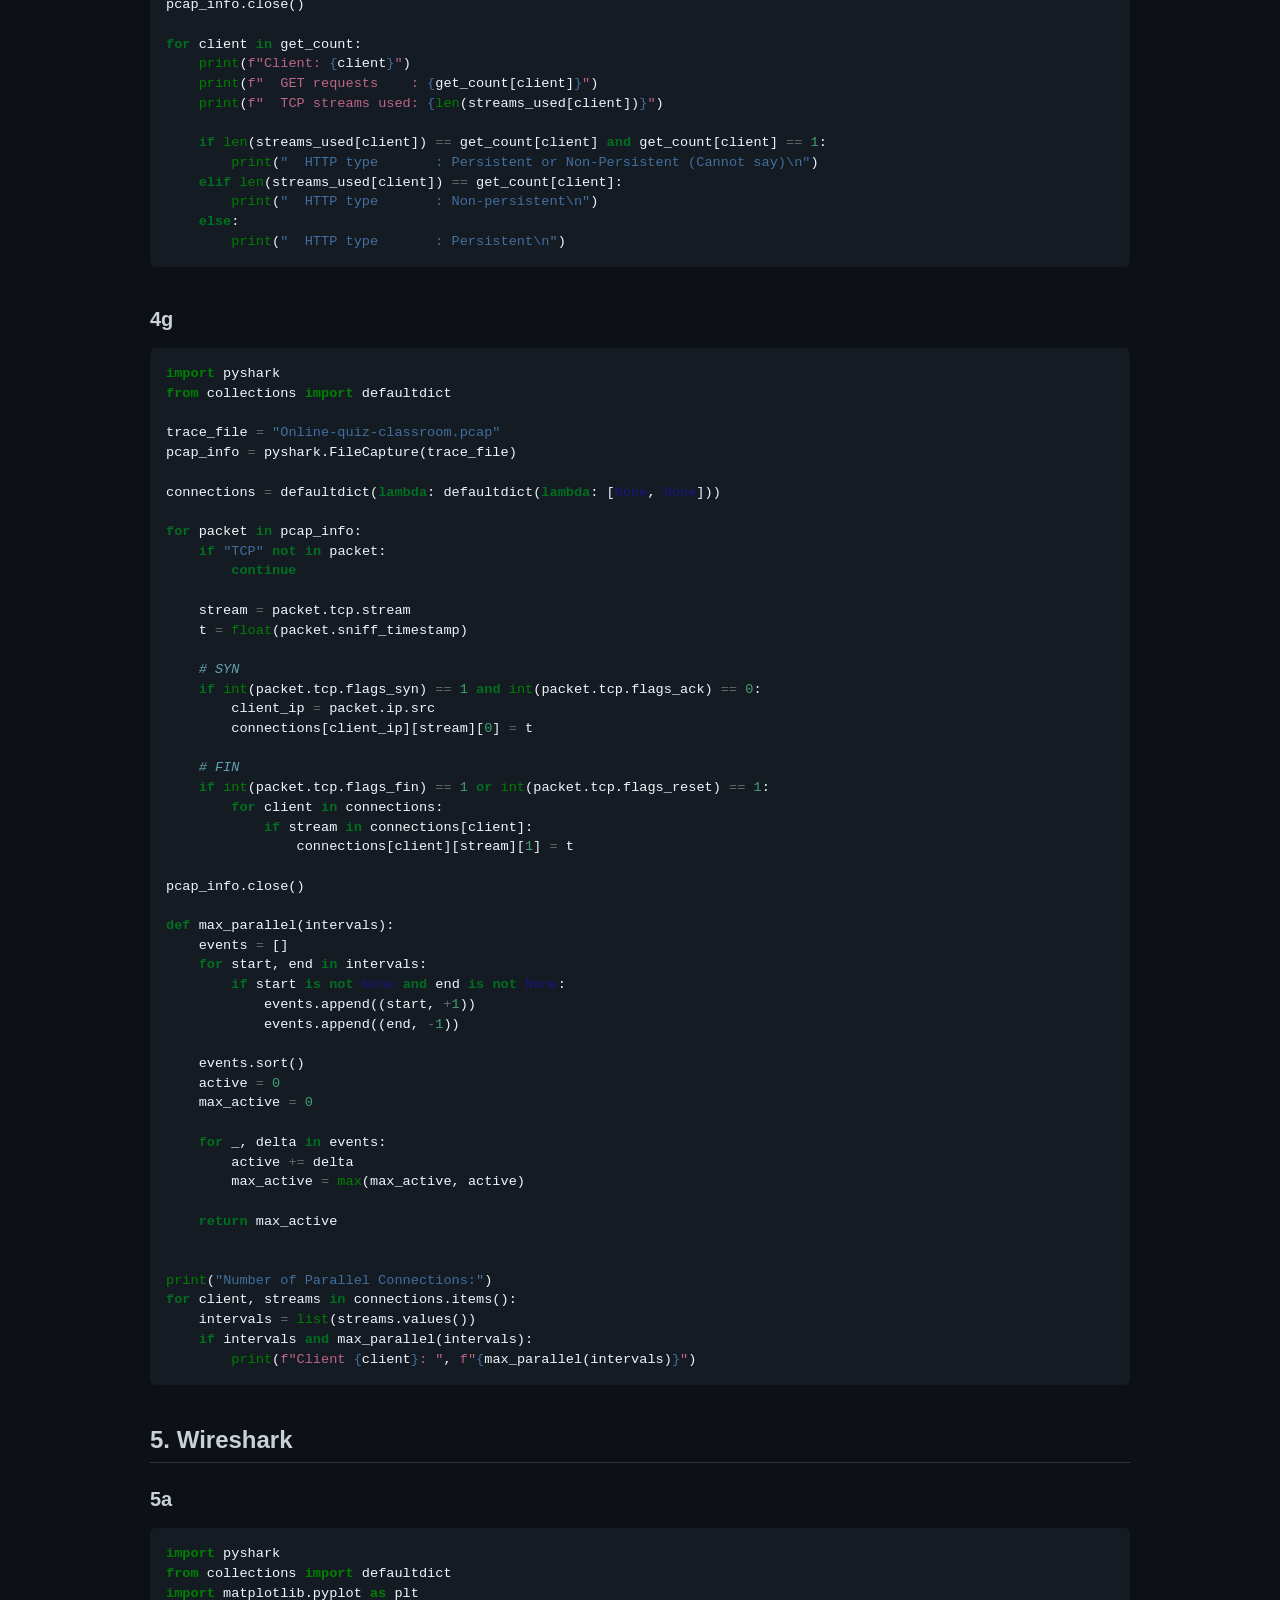
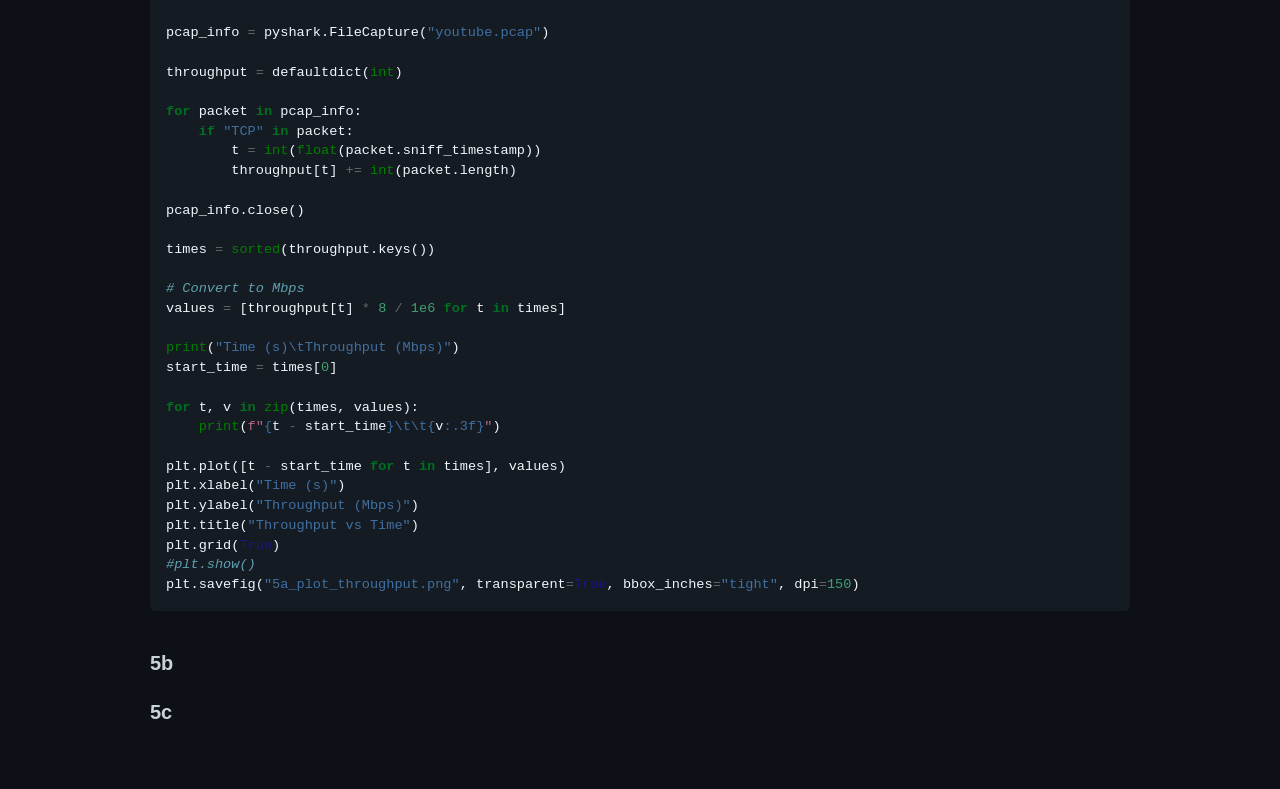
==== commit 1ad8f56f: "Functional changes nearly done, checking phone view of site" ====
--- a/public/assignment1.html
+++ b/public/assignment1.html
@@ -1,32 +1,123 @@
 <!DOCTYPE html>
-<html xmlns="http://www.w3.org/1999/xhtml" lang="" xml:lang="">
+<html xmlns="http://www.w3.org/1999/xhtml">
 <head>
   <meta charset="utf-8" />
   <meta name="generator" content="pandoc" />
   <meta name="viewport" content="width=device-width, initial-scale=1.0, user-scalable=yes" />
-  <title>assignment1</title>
+  <title>Assignment 1</title>
   <style>
+    /* Default styles provided by pandoc.
+    ** See https://pandoc.org/MANUAL.html#variables-for-html for config info.
+    */
     code{white-space: pre-wrap;}
     span.smallcaps{font-variant: small-caps;}
-    span.underline{text-decoration: underline;}
-    div.column{display: inline-block; vertical-align: top; width: 50%;}
+    div.columns{display: flex; gap: min(4vw, 1.5em);}
+    div.column{flex: auto; overflow-x: auto;}
     div.hanging-indent{margin-left: 1.5em; text-indent: -1.5em;}
-    ul.task-list{list-style: none;}
+    /* The extra [class] is a hack that increases specificity enough to
+       override a similar rule in reveal.js */
+    ul.task-list[class]{list-style: none;}
+    ul.task-list li input[type="checkbox"] {
+      font-size: inherit;
+      width: 0.8em;
+      margin: 0 0.8em 0.2em -1.6em;
+      vertical-align: middle;
+    }
+    /* CSS for syntax highlighting */
+    html { -webkit-text-size-adjust: 100%; }
+    pre > code.sourceCode { white-space: pre; position: relative; }
+    pre > code.sourceCode > span { display: inline-block; line-height: 1.25; }
+    pre > code.sourceCode > span:empty { height: 1.2em; }
+    .sourceCode { overflow: visible; }
+    code.sourceCode > span { color: inherit; text-decoration: inherit; }
+    div.sourceCode { margin: 1em 0; }
+    pre.sourceCode { margin: 0; }
+    @media screen {
+    div.sourceCode { overflow: auto; }
+    }
+    @media print {
+    pre > code.sourceCode { white-space: pre-wrap; }
+    pre > code.sourceCode > span { text-indent: -5em; padding-left: 5em; }
+    }
+    pre.numberSource code
+      { counter-reset: source-line 0; }
+    pre.numberSource code > span
+      { position: relative; left: -4em; counter-increment: source-line; }
+    pre.numberSource code > span > a:first-child::before
+      { content: counter(source-line);
+        position: relative; left: -1em; text-align: right; vertical-align: baseline;
+        border: none; display: inline-block;
+        -webkit-touch-callout: none; -webkit-user-select: none;
+        -khtml-user-select: none; -moz-user-select: none;
+        -ms-user-select: none; user-select: none;
+        padding: 0 4px; width: 4em;
+        color: #aaaaaa;
+      }
+    pre.numberSource { margin-left: 3em; border-left: 1px solid #aaaaaa;  padding-left: 4px; }
+    div.sourceCode
+      {   }
+    @media screen {
+    pre > code.sourceCode > span > a:first-child::before { text-decoration: underline; }
+    }
+    code span.al { color: #ff0000; font-weight: bold; } /* Alert */
+    code span.an { color: #60a0b0; font-weight: bold; font-style: italic; } /* Annotation */
+    code span.at { color: #7d9029; } /* Attribute */
+    code span.bn { color: #40a070; } /* BaseN */
+    code span.bu { color: #008000; } /* BuiltIn */
+    code span.cf { color: #007020; font-weight: bold; } /* ControlFlow */
+    code span.ch { color: #4070a0; } /* Char */
+    code span.cn { color: #880000; } /* Constant */
+    code span.co { color: #60a0b0; font-style: italic; } /* Comment */
+    code span.cv { color: #60a0b0; font-weight: bold; font-style: italic; } /* CommentVar */
+    code span.do { color: #ba2121; font-style: italic; } /* Documentation */
+    code span.dt { color: #902000; } /* DataType */
+    code span.dv { color: #40a070; } /* DecVal */
+    code span.er { color: #ff0000; font-weight: bold; } /* Error */
+    code span.ex { } /* Extension */
+    code span.fl { color: #40a070; } /* Float */
+    code span.fu { color: #06287e; } /* Function */
+    code span.im { color: #008000; font-weight: bold; } /* Import */
+    code span.in { color: #60a0b0; font-weight: bold; font-style: italic; } /* Information */
+    code span.kw { color: #007020; font-weight: bold; } /* Keyword */
+    code span.op { color: #666666; } /* Operator */
+    code span.ot { color: #007020; } /* Other */
+    code span.pp { color: #bc7a00; } /* Preprocessor */
+    code span.sc { color: #4070a0; } /* SpecialChar */
+    code span.ss { color: #bb6688; } /* SpecialString */
+    code span.st { color: #4070a0; } /* String */
+    code span.va { color: #19177c; } /* Variable */
+    code span.vs { color: #4070a0; } /* VerbatimString */
+    code span.wa { color: #60a0b0; font-weight: bold; font-style: italic; } /* Warning */
   </style>
   <link rel="stylesheet" href="../static/style.css" />
   <link rel="stylesheet" href="../static/override.css" />
 </head>
 <body>
 <div class="markdown-body">
-<h1 id="cs3205-introduction-to-computer-networks">CS3205: Introduction to Computer Networks</h1>
+<h1 id="cs3205-introduction-to-computer-networks">CS3205: Introduction
+to Computer Networks</h1>
 <p>Taken it in the Jan-May 2026 under Prof. Mukulika Maity.</p>
 <h1 id="assignment-1">Assignment 1</h1>
-<p>The Report for the Assignment can be <a href="../static/report/assignment1.pdf" target="_blank" rel="noopener"> viewed here </a>.</p>
-<p>Here are the images and codes so that they can be inspected clearly rather than viewed from a pdf.</p>
+<p>The Report for the Assignment can be
+<a href="../static/report/assignment1.pdf" target="_blank" rel="noopener">
+viewed here </a>.</p>
+<p>Here are the images and codes so that they can be inspected clearly
+rather than viewed from a pdf.</p>
 <h2 id="traceroute-and-ping">1. Traceroute and Ping</h2>
 <h3 id="a">1a</h3>
-<p><a href="../static/img/assignment1/1a_tcptraceroute_iitb.png"><img src="../static/img/assignment1/1a_tcptraceroute_iitb.png" style="width:75.0%" alt="tcptraceroute of IITB site" /></a></p>
+<p><a href="../static/img/assignment1/1a_tcptraceroute_iitb.png"><img
+src="../static/img/assignment1/1a_tcptraceroute_iitb.png"
+style="width:75.0%" alt="tcptraceroute of IITB" /></a></p>
+<p><a href="../static/img/assignment1/1a_tcptraceroute_aust.png"><img
+src="../static/img/assignment1/1a_tcptraceroute_aust.png"
+style="width:75.0%" alt="tcptraceroute of AUST" /></a></p>
 <h3 id="c">1c</h3>
+<div class="image-row">
+<p><a href="../static/img/assignment1/1a_tcptraceroute_aust.png">
+<img src="../static/img/assignment1/1a_tcptraceroute_aust.png"> </a></p>
+<p><a href="../static/img/assignment1/1a_tcptraceroute_aust.png">
+<img src="../static/img/assignment1/1a_tcptraceroute_aust.png"> </a></p>
+</div>
 <h3 id="d">1d</h3>
 <h2 id="dns-server">2. DNS Server</h2>
 <h3 id="a-1">2a</h3>
@@ -34,14 +125,310 @@
 <h2 id="packet-loss">3. Packet Loss</h2>
 <h2 id="packet-trace">4. Packet Trace</h2>
 <h3 id="a-2">4a</h3>
+<div class="sourceCode" id="cb1"><pre
+class="sourceCode python"><code class="sourceCode python"><span id="cb1-1"><a href="#cb1-1" aria-hidden="true" tabindex="-1"></a><span class="im">import</span> pyshark</span>
+<span id="cb1-2"><a href="#cb1-2" aria-hidden="true" tabindex="-1"></a></span>
+<span id="cb1-3"><a href="#cb1-3" aria-hidden="true" tabindex="-1"></a>trace_file <span class="op">=</span> <span class="st">&quot;Online-quiz-classroom.pcap&quot;</span></span>
+<span id="cb1-4"><a href="#cb1-4" aria-hidden="true" tabindex="-1"></a>pcap_info <span class="op">=</span> pyshark.FileCapture(trace_file)</span>
+<span id="cb1-5"><a href="#cb1-5" aria-hidden="true" tabindex="-1"></a></span>
+<span id="cb1-6"><a href="#cb1-6" aria-hidden="true" tabindex="-1"></a>clients <span class="op">=</span> <span class="bu">set</span>()</span>
+<span id="cb1-7"><a href="#cb1-7" aria-hidden="true" tabindex="-1"></a>server_counter <span class="op">=</span> {}</span>
+<span id="cb1-8"><a href="#cb1-8" aria-hidden="true" tabindex="-1"></a></span>
+<span id="cb1-9"><a href="#cb1-9" aria-hidden="true" tabindex="-1"></a><span class="cf">for</span> packet <span class="kw">in</span> pcap_info:</span>
+<span id="cb1-10"><a href="#cb1-10" aria-hidden="true" tabindex="-1"></a>    <span class="cf">if</span> <span class="st">&quot;HTTP&quot;</span> <span class="kw">in</span> packet <span class="kw">and</span> <span class="bu">hasattr</span>(packet.http, <span class="st">&quot;request_method&quot;</span>):</span>
+<span id="cb1-11"><a href="#cb1-11" aria-hidden="true" tabindex="-1"></a>        src <span class="op">=</span> packet.ip.src</span>
+<span id="cb1-12"><a href="#cb1-12" aria-hidden="true" tabindex="-1"></a>        dst <span class="op">=</span> packet.ip.dst</span>
+<span id="cb1-13"><a href="#cb1-13" aria-hidden="true" tabindex="-1"></a>        method <span class="op">=</span> packet.http.request_method</span>
+<span id="cb1-14"><a href="#cb1-14" aria-hidden="true" tabindex="-1"></a></span>
+<span id="cb1-15"><a href="#cb1-15" aria-hidden="true" tabindex="-1"></a>        <span class="cf">if</span> method <span class="op">==</span> <span class="st">&quot;GET&quot;</span>:</span>
+<span id="cb1-16"><a href="#cb1-16" aria-hidden="true" tabindex="-1"></a>            clients.add(src)</span>
+<span id="cb1-17"><a href="#cb1-17" aria-hidden="true" tabindex="-1"></a></span>
+<span id="cb1-18"><a href="#cb1-18" aria-hidden="true" tabindex="-1"></a>            <span class="cf">if</span> dst <span class="kw">in</span> server_counter:</span>
+<span id="cb1-19"><a href="#cb1-19" aria-hidden="true" tabindex="-1"></a>                server_counter[dst] <span class="op">+=</span> <span class="dv">1</span></span>
+<span id="cb1-20"><a href="#cb1-20" aria-hidden="true" tabindex="-1"></a>            <span class="cf">else</span>:</span>
+<span id="cb1-21"><a href="#cb1-21" aria-hidden="true" tabindex="-1"></a>                server_counter[dst] <span class="op">=</span> <span class="dv">1</span></span>
+<span id="cb1-22"><a href="#cb1-22" aria-hidden="true" tabindex="-1"></a></span>
+<span id="cb1-23"><a href="#cb1-23" aria-hidden="true" tabindex="-1"></a>server <span class="op">=</span> <span class="bu">max</span>(server_counter, key<span class="op">=</span>server_counter.get)</span>
+<span id="cb1-24"><a href="#cb1-24" aria-hidden="true" tabindex="-1"></a></span>
+<span id="cb1-25"><a href="#cb1-25" aria-hidden="true" tabindex="-1"></a><span class="bu">print</span>(<span class="st">&quot;Server IP: &quot;</span>, server)</span>
+<span id="cb1-26"><a href="#cb1-26" aria-hidden="true" tabindex="-1"></a><span class="bu">print</span>(<span class="st">&quot;Client IPs:&quot;</span>)</span>
+<span id="cb1-27"><a href="#cb1-27" aria-hidden="true" tabindex="-1"></a><span class="cf">for</span> c <span class="kw">in</span> clients:</span>
+<span id="cb1-28"><a href="#cb1-28" aria-hidden="true" tabindex="-1"></a>    <span class="bu">print</span>(c)</span>
+<span id="cb1-29"><a href="#cb1-29" aria-hidden="true" tabindex="-1"></a></span>
+<span id="cb1-30"><a href="#cb1-30" aria-hidden="true" tabindex="-1"></a>pcap_info.close()</span></code></pre></div>
 <h3 id="b-1">4b</h3>
+<div class="sourceCode" id="cb2"><pre
+class="sourceCode python"><code class="sourceCode python"><span id="cb2-1"><a href="#cb2-1" aria-hidden="true" tabindex="-1"></a><span class="im">import</span> pyshark</span>
+<span id="cb2-2"><a href="#cb2-2" aria-hidden="true" tabindex="-1"></a></span>
+<span id="cb2-3"><a href="#cb2-3" aria-hidden="true" tabindex="-1"></a>trace_file <span class="op">=</span> <span class="st">&quot;Online-quiz-classroom.pcap&quot;</span></span>
+<span id="cb2-4"><a href="#cb2-4" aria-hidden="true" tabindex="-1"></a>pcap_info <span class="op">=</span> pyshark.FileCapture(trace_file)</span>
+<span id="cb2-5"><a href="#cb2-5" aria-hidden="true" tabindex="-1"></a></span>
+<span id="cb2-6"><a href="#cb2-6" aria-hidden="true" tabindex="-1"></a>count <span class="op">=</span> {}</span>
+<span id="cb2-7"><a href="#cb2-7" aria-hidden="true" tabindex="-1"></a></span>
+<span id="cb2-8"><a href="#cb2-8" aria-hidden="true" tabindex="-1"></a><span class="cf">for</span> packet <span class="kw">in</span> pcap_info:</span>
+<span id="cb2-9"><a href="#cb2-9" aria-hidden="true" tabindex="-1"></a>    <span class="cf">if</span> <span class="st">&quot;HTTP&quot;</span> <span class="kw">in</span> packet <span class="kw">and</span> <span class="bu">hasattr</span>(packet.http, <span class="st">&quot;request_method&quot;</span>):</span>
+<span id="cb2-10"><a href="#cb2-10" aria-hidden="true" tabindex="-1"></a>        src <span class="op">=</span> packet.ip.src</span>
+<span id="cb2-11"><a href="#cb2-11" aria-hidden="true" tabindex="-1"></a></span>
+<span id="cb2-12"><a href="#cb2-12" aria-hidden="true" tabindex="-1"></a>        method <span class="op">=</span> packet.http.request_method</span>
+<span id="cb2-13"><a href="#cb2-13" aria-hidden="true" tabindex="-1"></a>        <span class="cf">if</span> method <span class="op">==</span> <span class="st">&quot;GET&quot;</span>:</span>
+<span id="cb2-14"><a href="#cb2-14" aria-hidden="true" tabindex="-1"></a>            <span class="cf">if</span> src <span class="kw">in</span> count:</span>
+<span id="cb2-15"><a href="#cb2-15" aria-hidden="true" tabindex="-1"></a>                count[src] <span class="op">+=</span> <span class="dv">1</span></span>
+<span id="cb2-16"><a href="#cb2-16" aria-hidden="true" tabindex="-1"></a>            <span class="cf">else</span>:</span>
+<span id="cb2-17"><a href="#cb2-17" aria-hidden="true" tabindex="-1"></a>                count[src] <span class="op">=</span> <span class="dv">1</span></span>
+<span id="cb2-18"><a href="#cb2-18" aria-hidden="true" tabindex="-1"></a></span>
+<span id="cb2-19"><a href="#cb2-19" aria-hidden="true" tabindex="-1"></a><span class="cf">for</span> client, cnt <span class="kw">in</span> count.items():</span>
+<span id="cb2-20"><a href="#cb2-20" aria-hidden="true" tabindex="-1"></a>    <span class="bu">print</span>(<span class="ss">f&quot;</span><span class="sc">{</span>client<span class="sc">}</span><span class="ss"> made </span><span class="sc">{</span>cnt<span class="sc">}</span><span class="ss"> GET requests&quot;</span>)</span>
+<span id="cb2-21"><a href="#cb2-21" aria-hidden="true" tabindex="-1"></a></span>
+<span id="cb2-22"><a href="#cb2-22" aria-hidden="true" tabindex="-1"></a>pcap_info.close()</span></code></pre></div>
 <h3 id="c-1">4c</h3>
+<div class="sourceCode" id="cb3"><pre
+class="sourceCode python"><code class="sourceCode python"><span id="cb3-1"><a href="#cb3-1" aria-hidden="true" tabindex="-1"></a><span class="im">import</span> pyshark</span>
+<span id="cb3-2"><a href="#cb3-2" aria-hidden="true" tabindex="-1"></a><span class="im">from</span> collections <span class="im">import</span> defaultdict</span>
+<span id="cb3-3"><a href="#cb3-3" aria-hidden="true" tabindex="-1"></a></span>
+<span id="cb3-4"><a href="#cb3-4" aria-hidden="true" tabindex="-1"></a>trace_file <span class="op">=</span> <span class="st">&quot;Online-quiz-classroom.pcap&quot;</span></span>
+<span id="cb3-5"><a href="#cb3-5" aria-hidden="true" tabindex="-1"></a>pcap_info <span class="op">=</span> pyshark.FileCapture(trace_file)</span>
+<span id="cb3-6"><a href="#cb3-6" aria-hidden="true" tabindex="-1"></a></span>
+<span id="cb3-7"><a href="#cb3-7" aria-hidden="true" tabindex="-1"></a>streams <span class="op">=</span> defaultdict(<span class="bu">set</span>)</span>
+<span id="cb3-8"><a href="#cb3-8" aria-hidden="true" tabindex="-1"></a>start_time <span class="op">=</span> defaultdict(<span class="bu">list</span>)</span>
+<span id="cb3-9"><a href="#cb3-9" aria-hidden="true" tabindex="-1"></a></span>
+<span id="cb3-10"><a href="#cb3-10" aria-hidden="true" tabindex="-1"></a><span class="cf">for</span> packet <span class="kw">in</span> pcap_info:</span>
+<span id="cb3-11"><a href="#cb3-11" aria-hidden="true" tabindex="-1"></a>    <span class="cf">if</span> <span class="st">&quot;HTTP&quot;</span> <span class="kw">in</span> packet <span class="kw">and</span> <span class="bu">hasattr</span>(packet.http, <span class="st">&quot;request_uri&quot;</span>):</span>
+<span id="cb3-12"><a href="#cb3-12" aria-hidden="true" tabindex="-1"></a>        <span class="cf">if</span> <span class="st">&quot;raw.mp4&quot;</span> <span class="kw">in</span> packet.http.request_uri:</span>
+<span id="cb3-13"><a href="#cb3-13" aria-hidden="true" tabindex="-1"></a>            client <span class="op">=</span> packet.ip.src</span>
+<span id="cb3-14"><a href="#cb3-14" aria-hidden="true" tabindex="-1"></a>            streams[client].add(packet.tcp.stream)</span>
+<span id="cb3-15"><a href="#cb3-15" aria-hidden="true" tabindex="-1"></a>            start_time[client].append(<span class="bu">float</span>(packet.sniff_timestamp))</span>
+<span id="cb3-16"><a href="#cb3-16" aria-hidden="true" tabindex="-1"></a></span>
+<span id="cb3-17"><a href="#cb3-17" aria-hidden="true" tabindex="-1"></a>end_time <span class="op">=</span> defaultdict(<span class="bu">list</span>)</span>
+<span id="cb3-18"><a href="#cb3-18" aria-hidden="true" tabindex="-1"></a></span>
+<span id="cb3-19"><a href="#cb3-19" aria-hidden="true" tabindex="-1"></a>pcap_info.close()</span>
+<span id="cb3-20"><a href="#cb3-20" aria-hidden="true" tabindex="-1"></a>pcap_info <span class="op">=</span> pyshark.FileCapture(trace_file)</span>
+<span id="cb3-21"><a href="#cb3-21" aria-hidden="true" tabindex="-1"></a></span>
+<span id="cb3-22"><a href="#cb3-22" aria-hidden="true" tabindex="-1"></a><span class="cf">for</span> packet <span class="kw">in</span> pcap_info:</span>
+<span id="cb3-23"><a href="#cb3-23" aria-hidden="true" tabindex="-1"></a>    <span class="cf">if</span> <span class="st">&quot;TCP&quot;</span> <span class="kw">in</span> packet:</span>
+<span id="cb3-24"><a href="#cb3-24" aria-hidden="true" tabindex="-1"></a>        <span class="cf">for</span> client <span class="kw">in</span> streams:</span>
+<span id="cb3-25"><a href="#cb3-25" aria-hidden="true" tabindex="-1"></a>            <span class="cf">if</span> packet.tcp.stream <span class="kw">in</span> streams[client] <span class="kw">and</span> <span class="bu">int</span>(packet.tcp.<span class="bu">len</span>) <span class="op">&gt;</span> <span class="dv">0</span>:</span>
+<span id="cb3-26"><a href="#cb3-26" aria-hidden="true" tabindex="-1"></a>                end_time[client].append(<span class="bu">float</span>(packet.sniff_timestamp))</span>
+<span id="cb3-27"><a href="#cb3-27" aria-hidden="true" tabindex="-1"></a></span>
+<span id="cb3-28"><a href="#cb3-28" aria-hidden="true" tabindex="-1"></a>pcap_info.close()</span>
+<span id="cb3-29"><a href="#cb3-29" aria-hidden="true" tabindex="-1"></a></span>
+<span id="cb3-30"><a href="#cb3-30" aria-hidden="true" tabindex="-1"></a><span class="bu">print</span>(<span class="st">&quot;raw.mp4 download times per client:&quot;</span>)</span>
+<span id="cb3-31"><a href="#cb3-31" aria-hidden="true" tabindex="-1"></a><span class="cf">for</span> client <span class="kw">in</span> streams:</span>
+<span id="cb3-32"><a href="#cb3-32" aria-hidden="true" tabindex="-1"></a>    t <span class="op">=</span> <span class="bu">max</span>(end_time[client]) <span class="op">-</span> <span class="bu">min</span>(start_time[client])</span>
+<span id="cb3-33"><a href="#cb3-33" aria-hidden="true" tabindex="-1"></a>    <span class="bu">print</span>(<span class="ss">f&quot;Client </span><span class="sc">{</span>client<span class="sc">}</span><span class="ss">: </span><span class="sc">{</span>t<span class="sc">:.2f}</span><span class="ss">s&quot;</span>)</span></code></pre></div>
 <h3 id="d-1">4d</h3>
+<div class="sourceCode" id="cb4"><pre
+class="sourceCode python"><code class="sourceCode python"><span id="cb4-1"><a href="#cb4-1" aria-hidden="true" tabindex="-1"></a><span class="im">import</span> pyshark</span>
+<span id="cb4-2"><a href="#cb4-2" aria-hidden="true" tabindex="-1"></a><span class="im">from</span> collections <span class="im">import</span> defaultdict</span>
+<span id="cb4-3"><a href="#cb4-3" aria-hidden="true" tabindex="-1"></a><span class="im">import</span> matplotlib.pyplot <span class="im">as</span> plt</span>
+<span id="cb4-4"><a href="#cb4-4" aria-hidden="true" tabindex="-1"></a></span>
+<span id="cb4-5"><a href="#cb4-5" aria-hidden="true" tabindex="-1"></a>trace_file <span class="op">=</span> <span class="st">&quot;Online-quiz-classroom.pcap&quot;</span></span>
+<span id="cb4-6"><a href="#cb4-6" aria-hidden="true" tabindex="-1"></a>pcap_info <span class="op">=</span> pyshark.FileCapture(trace_file)</span>
+<span id="cb4-7"><a href="#cb4-7" aria-hidden="true" tabindex="-1"></a></span>
+<span id="cb4-8"><a href="#cb4-8" aria-hidden="true" tabindex="-1"></a>streams <span class="op">=</span> defaultdict(<span class="bu">set</span>)</span>
+<span id="cb4-9"><a href="#cb4-9" aria-hidden="true" tabindex="-1"></a></span>
+<span id="cb4-10"><a href="#cb4-10" aria-hidden="true" tabindex="-1"></a>start_times <span class="op">=</span> defaultdict(<span class="bu">list</span>)</span>
+<span id="cb4-11"><a href="#cb4-11" aria-hidden="true" tabindex="-1"></a></span>
+<span id="cb4-12"><a href="#cb4-12" aria-hidden="true" tabindex="-1"></a><span class="cf">for</span> packet <span class="kw">in</span> pcap_info:</span>
+<span id="cb4-13"><a href="#cb4-13" aria-hidden="true" tabindex="-1"></a>    <span class="cf">if</span> <span class="st">&quot;HTTP&quot;</span> <span class="kw">in</span> packet <span class="kw">and</span> <span class="bu">hasattr</span>(packet.http, <span class="st">&quot;request_uri&quot;</span>):</span>
+<span id="cb4-14"><a href="#cb4-14" aria-hidden="true" tabindex="-1"></a>        <span class="cf">if</span> <span class="st">&quot;raw.mp4&quot;</span> <span class="kw">in</span> packet.http.request_uri:</span>
+<span id="cb4-15"><a href="#cb4-15" aria-hidden="true" tabindex="-1"></a>            client <span class="op">=</span> packet.ip.src</span>
+<span id="cb4-16"><a href="#cb4-16" aria-hidden="true" tabindex="-1"></a>            streams[client].add(packet.tcp.stream)</span>
+<span id="cb4-17"><a href="#cb4-17" aria-hidden="true" tabindex="-1"></a>            start_times[client].append(<span class="bu">float</span>(packet.sniff_timestamp))</span>
+<span id="cb4-18"><a href="#cb4-18" aria-hidden="true" tabindex="-1"></a></span>
+<span id="cb4-19"><a href="#cb4-19" aria-hidden="true" tabindex="-1"></a>pcap_info.close()</span>
+<span id="cb4-20"><a href="#cb4-20" aria-hidden="true" tabindex="-1"></a></span>
+<span id="cb4-21"><a href="#cb4-21" aria-hidden="true" tabindex="-1"></a>pcap_info <span class="op">=</span> pyshark.FileCapture(trace_file)</span>
+<span id="cb4-22"><a href="#cb4-22" aria-hidden="true" tabindex="-1"></a></span>
+<span id="cb4-23"><a href="#cb4-23" aria-hidden="true" tabindex="-1"></a>end_times <span class="op">=</span> defaultdict(<span class="bu">list</span>)</span>
+<span id="cb4-24"><a href="#cb4-24" aria-hidden="true" tabindex="-1"></a></span>
+<span id="cb4-25"><a href="#cb4-25" aria-hidden="true" tabindex="-1"></a><span class="cf">for</span> packet <span class="kw">in</span> pcap_info:</span>
+<span id="cb4-26"><a href="#cb4-26" aria-hidden="true" tabindex="-1"></a>    <span class="cf">if</span> <span class="st">&quot;TCP&quot;</span> <span class="kw">in</span> packet <span class="kw">and</span> <span class="bu">int</span>(packet.tcp.<span class="bu">len</span>) <span class="op">&gt;</span> <span class="dv">0</span>:</span>
+<span id="cb4-27"><a href="#cb4-27" aria-hidden="true" tabindex="-1"></a>        <span class="cf">for</span> client <span class="kw">in</span> streams:</span>
+<span id="cb4-28"><a href="#cb4-28" aria-hidden="true" tabindex="-1"></a>            <span class="cf">if</span> packet.tcp.stream <span class="kw">in</span> streams[client]:</span>
+<span id="cb4-29"><a href="#cb4-29" aria-hidden="true" tabindex="-1"></a>                end_times[client].append(<span class="bu">float</span>(packet.sniff_timestamp))</span>
+<span id="cb4-30"><a href="#cb4-30" aria-hidden="true" tabindex="-1"></a></span>
+<span id="cb4-31"><a href="#cb4-31" aria-hidden="true" tabindex="-1"></a>pcap_info.close()</span>
+<span id="cb4-32"><a href="#cb4-32" aria-hidden="true" tabindex="-1"></a></span>
+<span id="cb4-33"><a href="#cb4-33" aria-hidden="true" tabindex="-1"></a>clients <span class="op">=</span> []</span>
+<span id="cb4-34"><a href="#cb4-34" aria-hidden="true" tabindex="-1"></a>download_times <span class="op">=</span> []</span>
+<span id="cb4-35"><a href="#cb4-35" aria-hidden="true" tabindex="-1"></a></span>
+<span id="cb4-36"><a href="#cb4-36" aria-hidden="true" tabindex="-1"></a><span class="cf">for</span> client <span class="kw">in</span> streams:</span>
+<span id="cb4-37"><a href="#cb4-37" aria-hidden="true" tabindex="-1"></a>    <span class="cf">if</span> start_times[client] <span class="kw">and</span> end_times[client]:</span>
+<span id="cb4-38"><a href="#cb4-38" aria-hidden="true" tabindex="-1"></a>        dt <span class="op">=</span> <span class="bu">max</span>(end_times[client]) <span class="op">-</span> <span class="bu">min</span>(start_times[client])</span>
+<span id="cb4-39"><a href="#cb4-39" aria-hidden="true" tabindex="-1"></a>        clients.append(client)</span>
+<span id="cb4-40"><a href="#cb4-40" aria-hidden="true" tabindex="-1"></a>        download_times.append(dt)</span>
+<span id="cb4-41"><a href="#cb4-41" aria-hidden="true" tabindex="-1"></a></span>
+<span id="cb4-42"><a href="#cb4-42" aria-hidden="true" tabindex="-1"></a>plt.bar(clients, download_times)</span>
+<span id="cb4-43"><a href="#cb4-43" aria-hidden="true" tabindex="-1"></a>plt.xlabel(<span class="st">&quot;Client IP&quot;</span>)</span>
+<span id="cb4-44"><a href="#cb4-44" aria-hidden="true" tabindex="-1"></a>plt.ylabel(<span class="st">&quot;Download Time (seconds)&quot;</span>)</span>
+<span id="cb4-45"><a href="#cb4-45" aria-hidden="true" tabindex="-1"></a>plt.title(<span class="st">&quot;raw.mp4 Download Time per Client&quot;</span>)</span>
+<span id="cb4-46"><a href="#cb4-46" aria-hidden="true" tabindex="-1"></a>plt.xticks(rotation<span class="op">=</span><span class="dv">45</span>)</span>
+<span id="cb4-47"><a href="#cb4-47" aria-hidden="true" tabindex="-1"></a>plt.tight_layout()</span>
+<span id="cb4-48"><a href="#cb4-48" aria-hidden="true" tabindex="-1"></a><span class="co">#plt.show()</span></span>
+<span id="cb4-49"><a href="#cb4-49" aria-hidden="true" tabindex="-1"></a>plt.savefig(<span class="st">&quot;4d_plot_download_times.png&quot;</span>, transparent<span class="op">=</span><span class="va">True</span>, bbox_inches<span class="op">=</span><span class="st">&quot;tight&quot;</span>, dpi<span class="op">=</span><span class="dv">150</span>)</span></code></pre></div>
 <h3 id="e">4e</h3>
+<div class="sourceCode" id="cb5"><pre
+class="sourceCode python"><code class="sourceCode python"><span id="cb5-1"><a href="#cb5-1" aria-hidden="true" tabindex="-1"></a><span class="im">import</span> pyshark</span>
+<span id="cb5-2"><a href="#cb5-2" aria-hidden="true" tabindex="-1"></a></span>
+<span id="cb5-3"><a href="#cb5-3" aria-hidden="true" tabindex="-1"></a>trace_file <span class="op">=</span> <span class="st">&quot;Online-quiz-classroom.pcap&quot;</span></span>
+<span id="cb5-4"><a href="#cb5-4" aria-hidden="true" tabindex="-1"></a>pcap_info <span class="op">=</span> pyshark.FileCapture(trace_file)</span>
+<span id="cb5-5"><a href="#cb5-5" aria-hidden="true" tabindex="-1"></a></span>
+<span id="cb5-6"><a href="#cb5-6" aria-hidden="true" tabindex="-1"></a>client_ip <span class="op">=</span> <span class="va">None</span></span>
+<span id="cb5-7"><a href="#cb5-7" aria-hidden="true" tabindex="-1"></a><span class="cf">for</span> packet <span class="kw">in</span> pcap_info:</span>
+<span id="cb5-8"><a href="#cb5-8" aria-hidden="true" tabindex="-1"></a>    <span class="cf">if</span> <span class="st">&quot;HTTP&quot;</span> <span class="kw">in</span> packet <span class="kw">and</span> <span class="bu">hasattr</span>(packet.http, <span class="st">&quot;request_method&quot;</span>):</span>
+<span id="cb5-9"><a href="#cb5-9" aria-hidden="true" tabindex="-1"></a>        <span class="cf">if</span> packet.http.request_method <span class="op">==</span> <span class="st">&quot;GET&quot;</span>:</span>
+<span id="cb5-10"><a href="#cb5-10" aria-hidden="true" tabindex="-1"></a>            client_ip <span class="op">=</span> packet.ip.src</span>
+<span id="cb5-11"><a href="#cb5-11" aria-hidden="true" tabindex="-1"></a>            <span class="cf">break</span></span>
+<span id="cb5-12"><a href="#cb5-12" aria-hidden="true" tabindex="-1"></a><span class="bu">print</span>(<span class="st">&quot;Client IP used:&quot;</span>, client_ip, <span class="st">&quot;</span><span class="ch">\n</span><span class="st">&quot;</span>)</span>
+<span id="cb5-13"><a href="#cb5-13" aria-hidden="true" tabindex="-1"></a></span>
+<span id="cb5-14"><a href="#cb5-14" aria-hidden="true" tabindex="-1"></a>user_agent <span class="op">=</span> <span class="va">None</span></span>
+<span id="cb5-15"><a href="#cb5-15" aria-hidden="true" tabindex="-1"></a>status_code <span class="op">=</span> <span class="va">None</span></span>
+<span id="cb5-16"><a href="#cb5-16" aria-hidden="true" tabindex="-1"></a>status_phrase <span class="op">=</span> <span class="va">None</span></span>
+<span id="cb5-17"><a href="#cb5-17" aria-hidden="true" tabindex="-1"></a>server_header <span class="op">=</span> <span class="va">None</span></span>
+<span id="cb5-18"><a href="#cb5-18" aria-hidden="true" tabindex="-1"></a></span>
+<span id="cb5-19"><a href="#cb5-19" aria-hidden="true" tabindex="-1"></a><span class="cf">for</span> packet <span class="kw">in</span> pcap_info:</span>
+<span id="cb5-20"><a href="#cb5-20" aria-hidden="true" tabindex="-1"></a>    <span class="cf">if</span> user_agent <span class="kw">and</span> status_code <span class="kw">and</span> status_phrase <span class="kw">and</span> server_header:</span>
+<span id="cb5-21"><a href="#cb5-21" aria-hidden="true" tabindex="-1"></a>        <span class="cf">break</span></span>
+<span id="cb5-22"><a href="#cb5-22" aria-hidden="true" tabindex="-1"></a></span>
+<span id="cb5-23"><a href="#cb5-23" aria-hidden="true" tabindex="-1"></a>    <span class="cf">if</span> <span class="st">&quot;HTTP&quot;</span> <span class="kw">in</span> packet:</span>
+<span id="cb5-24"><a href="#cb5-24" aria-hidden="true" tabindex="-1"></a>        <span class="co"># HTTP request</span></span>
+<span id="cb5-25"><a href="#cb5-25" aria-hidden="true" tabindex="-1"></a>        <span class="cf">if</span> packet.ip.src <span class="op">==</span> client_ip <span class="kw">and</span> <span class="bu">hasattr</span>(packet.http, <span class="st">&quot;user_agent&quot;</span>) <span class="kw">and</span> user_agent <span class="kw">is</span> <span class="va">None</span>:</span>
+<span id="cb5-26"><a href="#cb5-26" aria-hidden="true" tabindex="-1"></a>            user_agent <span class="op">=</span> packet.http.user_agent</span>
+<span id="cb5-27"><a href="#cb5-27" aria-hidden="true" tabindex="-1"></a></span>
+<span id="cb5-28"><a href="#cb5-28" aria-hidden="true" tabindex="-1"></a>        <span class="co"># HTTP response</span></span>
+<span id="cb5-29"><a href="#cb5-29" aria-hidden="true" tabindex="-1"></a>        <span class="cf">if</span> <span class="bu">hasattr</span>(packet.http, <span class="st">&quot;response_code&quot;</span>) <span class="kw">and</span> status_code <span class="kw">is</span> <span class="va">None</span>:</span>
+<span id="cb5-30"><a href="#cb5-30" aria-hidden="true" tabindex="-1"></a>            status_code <span class="op">=</span> packet.http.response_code</span>
+<span id="cb5-31"><a href="#cb5-31" aria-hidden="true" tabindex="-1"></a>            status_phrase <span class="op">=</span> packet.http.response_phrase</span>
+<span id="cb5-32"><a href="#cb5-32" aria-hidden="true" tabindex="-1"></a></span>
+<span id="cb5-33"><a href="#cb5-33" aria-hidden="true" tabindex="-1"></a>        <span class="cf">if</span> <span class="bu">hasattr</span>(packet.http, <span class="st">&quot;server&quot;</span>):</span>
+<span id="cb5-34"><a href="#cb5-34" aria-hidden="true" tabindex="-1"></a>            server_header <span class="op">=</span> packet.http.server</span>
+<span id="cb5-35"><a href="#cb5-35" aria-hidden="true" tabindex="-1"></a></span>
+<span id="cb5-36"><a href="#cb5-36" aria-hidden="true" tabindex="-1"></a><span class="bu">print</span>(<span class="st">&quot;User-Agent:&quot;</span>, user_agent)</span>
+<span id="cb5-37"><a href="#cb5-37" aria-hidden="true" tabindex="-1"></a><span class="bu">print</span>(<span class="st">&quot;HTTP Response Code:&quot;</span>, status_code)</span>
+<span id="cb5-38"><a href="#cb5-38" aria-hidden="true" tabindex="-1"></a><span class="bu">print</span>(<span class="st">&quot;Response Description:&quot;</span>, status_phrase)</span>
+<span id="cb5-39"><a href="#cb5-39" aria-hidden="true" tabindex="-1"></a><span class="bu">print</span>(<span class="st">&quot;Web Server:&quot;</span>, server_header)</span>
+<span id="cb5-40"><a href="#cb5-40" aria-hidden="true" tabindex="-1"></a></span>
+<span id="cb5-41"><a href="#cb5-41" aria-hidden="true" tabindex="-1"></a>pcap_info.close()</span></code></pre></div>
 <h3 id="f">4f</h3>
+<div class="sourceCode" id="cb6"><pre
+class="sourceCode python"><code class="sourceCode python"><span id="cb6-1"><a href="#cb6-1" aria-hidden="true" tabindex="-1"></a><span class="im">import</span> pyshark</span>
+<span id="cb6-2"><a href="#cb6-2" aria-hidden="true" tabindex="-1"></a><span class="im">from</span> collections <span class="im">import</span> defaultdict</span>
+<span id="cb6-3"><a href="#cb6-3" aria-hidden="true" tabindex="-1"></a></span>
+<span id="cb6-4"><a href="#cb6-4" aria-hidden="true" tabindex="-1"></a>trace_file <span class="op">=</span> <span class="st">&quot;Online-quiz-classroom.pcap&quot;</span></span>
+<span id="cb6-5"><a href="#cb6-5" aria-hidden="true" tabindex="-1"></a>pcap_info <span class="op">=</span> pyshark.FileCapture(trace_file)</span>
+<span id="cb6-6"><a href="#cb6-6" aria-hidden="true" tabindex="-1"></a></span>
+<span id="cb6-7"><a href="#cb6-7" aria-hidden="true" tabindex="-1"></a>get_count <span class="op">=</span> defaultdict(<span class="bu">int</span>)</span>
+<span id="cb6-8"><a href="#cb6-8" aria-hidden="true" tabindex="-1"></a>streams_used <span class="op">=</span> defaultdict(<span class="bu">set</span>)</span>
+<span id="cb6-9"><a href="#cb6-9" aria-hidden="true" tabindex="-1"></a></span>
+<span id="cb6-10"><a href="#cb6-10" aria-hidden="true" tabindex="-1"></a><span class="cf">for</span> packet <span class="kw">in</span> pcap_info:</span>
+<span id="cb6-11"><a href="#cb6-11" aria-hidden="true" tabindex="-1"></a>    <span class="cf">if</span> <span class="st">&quot;HTTP&quot;</span> <span class="kw">in</span> packet <span class="kw">and</span> <span class="bu">hasattr</span>(packet.http, <span class="st">&quot;request_method&quot;</span>):</span>
+<span id="cb6-12"><a href="#cb6-12" aria-hidden="true" tabindex="-1"></a>        <span class="cf">if</span> packet.http.request_method <span class="op">==</span> <span class="st">&quot;GET&quot;</span>:</span>
+<span id="cb6-13"><a href="#cb6-13" aria-hidden="true" tabindex="-1"></a>            client_ip <span class="op">=</span> packet.ip.src</span>
+<span id="cb6-14"><a href="#cb6-14" aria-hidden="true" tabindex="-1"></a>            get_count[client_ip] <span class="op">+=</span> <span class="dv">1</span></span>
+<span id="cb6-15"><a href="#cb6-15" aria-hidden="true" tabindex="-1"></a>            streams_used[client_ip].add(packet.tcp.stream)</span>
+<span id="cb6-16"><a href="#cb6-16" aria-hidden="true" tabindex="-1"></a></span>
+<span id="cb6-17"><a href="#cb6-17" aria-hidden="true" tabindex="-1"></a>pcap_info.close()</span>
+<span id="cb6-18"><a href="#cb6-18" aria-hidden="true" tabindex="-1"></a></span>
+<span id="cb6-19"><a href="#cb6-19" aria-hidden="true" tabindex="-1"></a><span class="cf">for</span> client <span class="kw">in</span> get_count:</span>
+<span id="cb6-20"><a href="#cb6-20" aria-hidden="true" tabindex="-1"></a>    <span class="bu">print</span>(<span class="ss">f&quot;Client: </span><span class="sc">{</span>client<span class="sc">}</span><span class="ss">&quot;</span>)</span>
+<span id="cb6-21"><a href="#cb6-21" aria-hidden="true" tabindex="-1"></a>    <span class="bu">print</span>(<span class="ss">f&quot;  GET requests    : </span><span class="sc">{</span>get_count[client]<span class="sc">}</span><span class="ss">&quot;</span>)</span>
+<span id="cb6-22"><a href="#cb6-22" aria-hidden="true" tabindex="-1"></a>    <span class="bu">print</span>(<span class="ss">f&quot;  TCP streams used: </span><span class="sc">{</span><span class="bu">len</span>(streams_used[client])<span class="sc">}</span><span class="ss">&quot;</span>)</span>
+<span id="cb6-23"><a href="#cb6-23" aria-hidden="true" tabindex="-1"></a></span>
+<span id="cb6-24"><a href="#cb6-24" aria-hidden="true" tabindex="-1"></a>    <span class="cf">if</span> <span class="bu">len</span>(streams_used[client]) <span class="op">==</span> get_count[client] <span class="kw">and</span> get_count[client] <span class="op">==</span> <span class="dv">1</span>:</span>
+<span id="cb6-25"><a href="#cb6-25" aria-hidden="true" tabindex="-1"></a>        <span class="bu">print</span>(<span class="st">&quot;  HTTP type       : Persistent or Non-Persistent (Cannot say)</span><span class="ch">\n</span><span class="st">&quot;</span>)</span>
+<span id="cb6-26"><a href="#cb6-26" aria-hidden="true" tabindex="-1"></a>    <span class="cf">elif</span> <span class="bu">len</span>(streams_used[client]) <span class="op">==</span> get_count[client]:</span>
+<span id="cb6-27"><a href="#cb6-27" aria-hidden="true" tabindex="-1"></a>        <span class="bu">print</span>(<span class="st">&quot;  HTTP type       : Non-persistent</span><span class="ch">\n</span><span class="st">&quot;</span>)</span>
+<span id="cb6-28"><a href="#cb6-28" aria-hidden="true" tabindex="-1"></a>    <span class="cf">else</span>:</span>
+<span id="cb6-29"><a href="#cb6-29" aria-hidden="true" tabindex="-1"></a>        <span class="bu">print</span>(<span class="st">&quot;  HTTP type       : Persistent</span><span class="ch">\n</span><span class="st">&quot;</span>)</span></code></pre></div>
 <h3 id="g">4g</h3>
+<div class="sourceCode" id="cb7"><pre
+class="sourceCode python"><code class="sourceCode python"><span id="cb7-1"><a href="#cb7-1" aria-hidden="true" tabindex="-1"></a><span class="im">import</span> pyshark</span>
+<span id="cb7-2"><a href="#cb7-2" aria-hidden="true" tabindex="-1"></a><span class="im">from</span> collections <span class="im">import</span> defaultdict</span>
+<span id="cb7-3"><a href="#cb7-3" aria-hidden="true" tabindex="-1"></a></span>
+<span id="cb7-4"><a href="#cb7-4" aria-hidden="true" tabindex="-1"></a>trace_file <span class="op">=</span> <span class="st">&quot;Online-quiz-classroom.pcap&quot;</span></span>
+<span id="cb7-5"><a href="#cb7-5" aria-hidden="true" tabindex="-1"></a>pcap_info <span class="op">=</span> pyshark.FileCapture(trace_file)</span>
+<span id="cb7-6"><a href="#cb7-6" aria-hidden="true" tabindex="-1"></a></span>
+<span id="cb7-7"><a href="#cb7-7" aria-hidden="true" tabindex="-1"></a>connections <span class="op">=</span> defaultdict(<span class="kw">lambda</span>: defaultdict(<span class="kw">lambda</span>: [<span class="va">None</span>, <span class="va">None</span>]))</span>
+<span id="cb7-8"><a href="#cb7-8" aria-hidden="true" tabindex="-1"></a></span>
+<span id="cb7-9"><a href="#cb7-9" aria-hidden="true" tabindex="-1"></a><span class="cf">for</span> packet <span class="kw">in</span> pcap_info:</span>
+<span id="cb7-10"><a href="#cb7-10" aria-hidden="true" tabindex="-1"></a>    <span class="cf">if</span> <span class="st">&quot;TCP&quot;</span> <span class="kw">not</span> <span class="kw">in</span> packet:</span>
+<span id="cb7-11"><a href="#cb7-11" aria-hidden="true" tabindex="-1"></a>        <span class="cf">continue</span></span>
+<span id="cb7-12"><a href="#cb7-12" aria-hidden="true" tabindex="-1"></a></span>
+<span id="cb7-13"><a href="#cb7-13" aria-hidden="true" tabindex="-1"></a>    stream <span class="op">=</span> packet.tcp.stream</span>
+<span id="cb7-14"><a href="#cb7-14" aria-hidden="true" tabindex="-1"></a>    t <span class="op">=</span> <span class="bu">float</span>(packet.sniff_timestamp)</span>
+<span id="cb7-15"><a href="#cb7-15" aria-hidden="true" tabindex="-1"></a></span>
+<span id="cb7-16"><a href="#cb7-16" aria-hidden="true" tabindex="-1"></a>    <span class="co"># SYN</span></span>
+<span id="cb7-17"><a href="#cb7-17" aria-hidden="true" tabindex="-1"></a>    <span class="cf">if</span> <span class="bu">int</span>(packet.tcp.flags_syn) <span class="op">==</span> <span class="dv">1</span> <span class="kw">and</span> <span class="bu">int</span>(packet.tcp.flags_ack) <span class="op">==</span> <span class="dv">0</span>:</span>
+<span id="cb7-18"><a href="#cb7-18" aria-hidden="true" tabindex="-1"></a>        client_ip <span class="op">=</span> packet.ip.src</span>
+<span id="cb7-19"><a href="#cb7-19" aria-hidden="true" tabindex="-1"></a>        connections[client_ip][stream][<span class="dv">0</span>] <span class="op">=</span> t</span>
+<span id="cb7-20"><a href="#cb7-20" aria-hidden="true" tabindex="-1"></a></span>
+<span id="cb7-21"><a href="#cb7-21" aria-hidden="true" tabindex="-1"></a>    <span class="co"># FIN</span></span>
+<span id="cb7-22"><a href="#cb7-22" aria-hidden="true" tabindex="-1"></a>    <span class="cf">if</span> <span class="bu">int</span>(packet.tcp.flags_fin) <span class="op">==</span> <span class="dv">1</span> <span class="kw">or</span> <span class="bu">int</span>(packet.tcp.flags_reset) <span class="op">==</span> <span class="dv">1</span>:</span>
+<span id="cb7-23"><a href="#cb7-23" aria-hidden="true" tabindex="-1"></a>        <span class="cf">for</span> client <span class="kw">in</span> connections:</span>
+<span id="cb7-24"><a href="#cb7-24" aria-hidden="true" tabindex="-1"></a>            <span class="cf">if</span> stream <span class="kw">in</span> connections[client]:</span>
+<span id="cb7-25"><a href="#cb7-25" aria-hidden="true" tabindex="-1"></a>                connections[client][stream][<span class="dv">1</span>] <span class="op">=</span> t</span>
+<span id="cb7-26"><a href="#cb7-26" aria-hidden="true" tabindex="-1"></a></span>
+<span id="cb7-27"><a href="#cb7-27" aria-hidden="true" tabindex="-1"></a>pcap_info.close()</span>
+<span id="cb7-28"><a href="#cb7-28" aria-hidden="true" tabindex="-1"></a></span>
+<span id="cb7-29"><a href="#cb7-29" aria-hidden="true" tabindex="-1"></a><span class="kw">def</span> max_parallel(intervals):</span>
+<span id="cb7-30"><a href="#cb7-30" aria-hidden="true" tabindex="-1"></a>    events <span class="op">=</span> []</span>
+<span id="cb7-31"><a href="#cb7-31" aria-hidden="true" tabindex="-1"></a>    <span class="cf">for</span> start, end <span class="kw">in</span> intervals:</span>
+<span id="cb7-32"><a href="#cb7-32" aria-hidden="true" tabindex="-1"></a>        <span class="cf">if</span> start <span class="kw">is</span> <span class="kw">not</span> <span class="va">None</span> <span class="kw">and</span> end <span class="kw">is</span> <span class="kw">not</span> <span class="va">None</span>:</span>
+<span id="cb7-33"><a href="#cb7-33" aria-hidden="true" tabindex="-1"></a>            events.append((start, <span class="op">+</span><span class="dv">1</span>))</span>
+<span id="cb7-34"><a href="#cb7-34" aria-hidden="true" tabindex="-1"></a>            events.append((end, <span class="op">-</span><span class="dv">1</span>))</span>
+<span id="cb7-35"><a href="#cb7-35" aria-hidden="true" tabindex="-1"></a></span>
+<span id="cb7-36"><a href="#cb7-36" aria-hidden="true" tabindex="-1"></a>    events.sort()</span>
+<span id="cb7-37"><a href="#cb7-37" aria-hidden="true" tabindex="-1"></a>    active <span class="op">=</span> <span class="dv">0</span></span>
+<span id="cb7-38"><a href="#cb7-38" aria-hidden="true" tabindex="-1"></a>    max_active <span class="op">=</span> <span class="dv">0</span></span>
+<span id="cb7-39"><a href="#cb7-39" aria-hidden="true" tabindex="-1"></a></span>
+<span id="cb7-40"><a href="#cb7-40" aria-hidden="true" tabindex="-1"></a>    <span class="cf">for</span> _, delta <span class="kw">in</span> events:</span>
+<span id="cb7-41"><a href="#cb7-41" aria-hidden="true" tabindex="-1"></a>        active <span class="op">+=</span> delta</span>
+<span id="cb7-42"><a href="#cb7-42" aria-hidden="true" tabindex="-1"></a>        max_active <span class="op">=</span> <span class="bu">max</span>(max_active, active)</span>
+<span id="cb7-43"><a href="#cb7-43" aria-hidden="true" tabindex="-1"></a></span>
+<span id="cb7-44"><a href="#cb7-44" aria-hidden="true" tabindex="-1"></a>    <span class="cf">return</span> max_active</span>
+<span id="cb7-45"><a href="#cb7-45" aria-hidden="true" tabindex="-1"></a></span>
+<span id="cb7-46"><a href="#cb7-46" aria-hidden="true" tabindex="-1"></a></span>
+<span id="cb7-47"><a href="#cb7-47" aria-hidden="true" tabindex="-1"></a><span class="bu">print</span>(<span class="st">&quot;Number of Parallel Connections:&quot;</span>)</span>
+<span id="cb7-48"><a href="#cb7-48" aria-hidden="true" tabindex="-1"></a><span class="cf">for</span> client, streams <span class="kw">in</span> connections.items():</span>
+<span id="cb7-49"><a href="#cb7-49" aria-hidden="true" tabindex="-1"></a>    intervals <span class="op">=</span> <span class="bu">list</span>(streams.values())</span>
+<span id="cb7-50"><a href="#cb7-50" aria-hidden="true" tabindex="-1"></a>    <span class="cf">if</span> intervals <span class="kw">and</span> max_parallel(intervals):</span>
+<span id="cb7-51"><a href="#cb7-51" aria-hidden="true" tabindex="-1"></a>        <span class="bu">print</span>(<span class="ss">f&quot;Client </span><span class="sc">{</span>client<span class="sc">}</span><span class="ss">: &quot;</span>, <span class="ss">f&quot;</span><span class="sc">{</span>max_parallel(intervals)<span class="sc">}</span><span class="ss">&quot;</span>)</span></code></pre></div>
 <h2 id="wireshark">5. Wireshark</h2>
 <h3 id="a-3">5a</h3>
+<div class="sourceCode" id="cb8"><pre
+class="sourceCode python"><code class="sourceCode python"><span id="cb8-1"><a href="#cb8-1" aria-hidden="true" tabindex="-1"></a><span class="im">import</span> pyshark</span>
+<span id="cb8-2"><a href="#cb8-2" aria-hidden="true" tabindex="-1"></a><span class="im">from</span> collections <span class="im">import</span> defaultdict</span>
+<span id="cb8-3"><a href="#cb8-3" aria-hidden="true" tabindex="-1"></a><span class="im">import</span> matplotlib.pyplot <span class="im">as</span> plt</span>
+<span id="cb8-4"><a href="#cb8-4" aria-hidden="true" tabindex="-1"></a></span>
+<span id="cb8-5"><a href="#cb8-5" aria-hidden="true" tabindex="-1"></a>pcap_info <span class="op">=</span> pyshark.FileCapture(<span class="st">&quot;youtube.pcap&quot;</span>)</span>
+<span id="cb8-6"><a href="#cb8-6" aria-hidden="true" tabindex="-1"></a></span>
+<span id="cb8-7"><a href="#cb8-7" aria-hidden="true" tabindex="-1"></a>throughput <span class="op">=</span> defaultdict(<span class="bu">int</span>)</span>
+<span id="cb8-8"><a href="#cb8-8" aria-hidden="true" tabindex="-1"></a></span>
+<span id="cb8-9"><a href="#cb8-9" aria-hidden="true" tabindex="-1"></a><span class="cf">for</span> packet <span class="kw">in</span> pcap_info: </span>
+<span id="cb8-10"><a href="#cb8-10" aria-hidden="true" tabindex="-1"></a>    <span class="cf">if</span> <span class="st">&quot;TCP&quot;</span> <span class="kw">in</span> packet:</span>
+<span id="cb8-11"><a href="#cb8-11" aria-hidden="true" tabindex="-1"></a>        t <span class="op">=</span> <span class="bu">int</span>(<span class="bu">float</span>(packet.sniff_timestamp))</span>
+<span id="cb8-12"><a href="#cb8-12" aria-hidden="true" tabindex="-1"></a>        throughput[t] <span class="op">+=</span> <span class="bu">int</span>(packet.length)</span>
+<span id="cb8-13"><a href="#cb8-13" aria-hidden="true" tabindex="-1"></a></span>
+<span id="cb8-14"><a href="#cb8-14" aria-hidden="true" tabindex="-1"></a>pcap_info.close()</span>
+<span id="cb8-15"><a href="#cb8-15" aria-hidden="true" tabindex="-1"></a></span>
+<span id="cb8-16"><a href="#cb8-16" aria-hidden="true" tabindex="-1"></a>times <span class="op">=</span> <span class="bu">sorted</span>(throughput.keys())</span>
+<span id="cb8-17"><a href="#cb8-17" aria-hidden="true" tabindex="-1"></a></span>
+<span id="cb8-18"><a href="#cb8-18" aria-hidden="true" tabindex="-1"></a><span class="co"># Convert to Mbps</span></span>
+<span id="cb8-19"><a href="#cb8-19" aria-hidden="true" tabindex="-1"></a>values <span class="op">=</span> [throughput[t] <span class="op">*</span> <span class="dv">8</span> <span class="op">/</span> <span class="fl">1e6</span> <span class="cf">for</span> t <span class="kw">in</span> times]</span>
+<span id="cb8-20"><a href="#cb8-20" aria-hidden="true" tabindex="-1"></a></span>
+<span id="cb8-21"><a href="#cb8-21" aria-hidden="true" tabindex="-1"></a><span class="bu">print</span>(<span class="st">&quot;Time (s)</span><span class="ch">\t</span><span class="st">Throughput (Mbps)&quot;</span>)</span>
+<span id="cb8-22"><a href="#cb8-22" aria-hidden="true" tabindex="-1"></a>start_time <span class="op">=</span> times[<span class="dv">0</span>]</span>
+<span id="cb8-23"><a href="#cb8-23" aria-hidden="true" tabindex="-1"></a></span>
+<span id="cb8-24"><a href="#cb8-24" aria-hidden="true" tabindex="-1"></a><span class="cf">for</span> t, v <span class="kw">in</span> <span class="bu">zip</span>(times, values):</span>
+<span id="cb8-25"><a href="#cb8-25" aria-hidden="true" tabindex="-1"></a>    <span class="bu">print</span>(<span class="ss">f&quot;</span><span class="sc">{</span>t <span class="op">-</span> start_time<span class="sc">}</span><span class="ch">\t\t</span><span class="sc">{</span>v<span class="sc">:.3f}</span><span class="ss">&quot;</span>)</span>
+<span id="cb8-26"><a href="#cb8-26" aria-hidden="true" tabindex="-1"></a></span>
+<span id="cb8-27"><a href="#cb8-27" aria-hidden="true" tabindex="-1"></a>plt.plot([t <span class="op">-</span> start_time <span class="cf">for</span> t <span class="kw">in</span> times], values)</span>
+<span id="cb8-28"><a href="#cb8-28" aria-hidden="true" tabindex="-1"></a>plt.xlabel(<span class="st">&quot;Time (s)&quot;</span>)</span>
+<span id="cb8-29"><a href="#cb8-29" aria-hidden="true" tabindex="-1"></a>plt.ylabel(<span class="st">&quot;Throughput (Mbps)&quot;</span>)</span>
+<span id="cb8-30"><a href="#cb8-30" aria-hidden="true" tabindex="-1"></a>plt.title(<span class="st">&quot;Throughput vs Time&quot;</span>)</span>
+<span id="cb8-31"><a href="#cb8-31" aria-hidden="true" tabindex="-1"></a>plt.grid(<span class="va">True</span>)</span>
+<span id="cb8-32"><a href="#cb8-32" aria-hidden="true" tabindex="-1"></a><span class="co">#plt.show()</span></span>
+<span id="cb8-33"><a href="#cb8-33" aria-hidden="true" tabindex="-1"></a>plt.savefig(<span class="st">&quot;5a_plot_throughput.png&quot;</span>, transparent<span class="op">=</span><span class="va">True</span>, bbox_inches<span class="op">=</span><span class="st">&quot;tight&quot;</span>, dpi<span class="op">=</span><span class="dv">150</span>)</span></code></pre></div>
 <h3 id="b-2">5b</h3>
 <h3 id="c-2">5c</h3>
 </div>
--- a/static/override.css
+++ b/static/override.css
@@ -12,3 +12,14 @@
   margin: 2rem auto;
   padding: 2rem;
 }
+
+.image-row {
+  display: flex;
+  gap: 1rem;
+  justify-content: center;
+}
+
+.image-row img {
+  width: 100%;
+  cursor: zoom-in;
+}
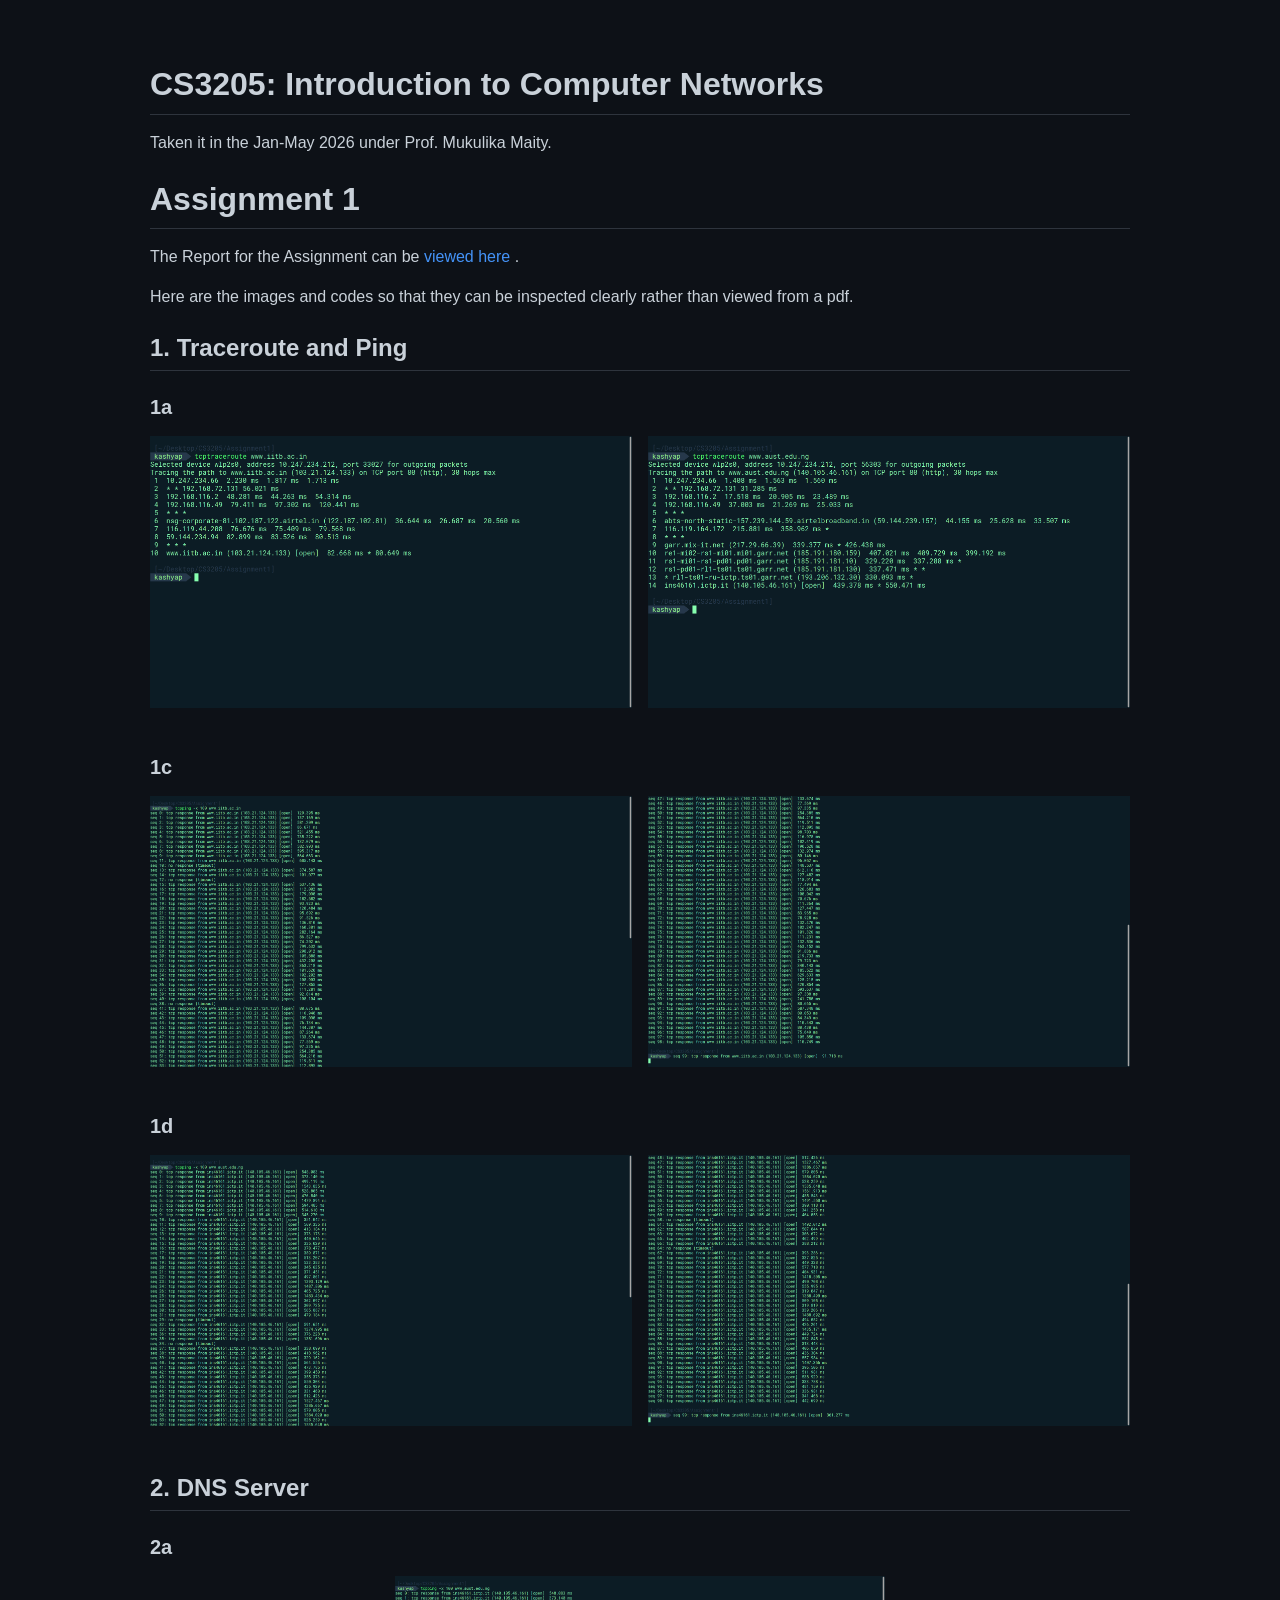
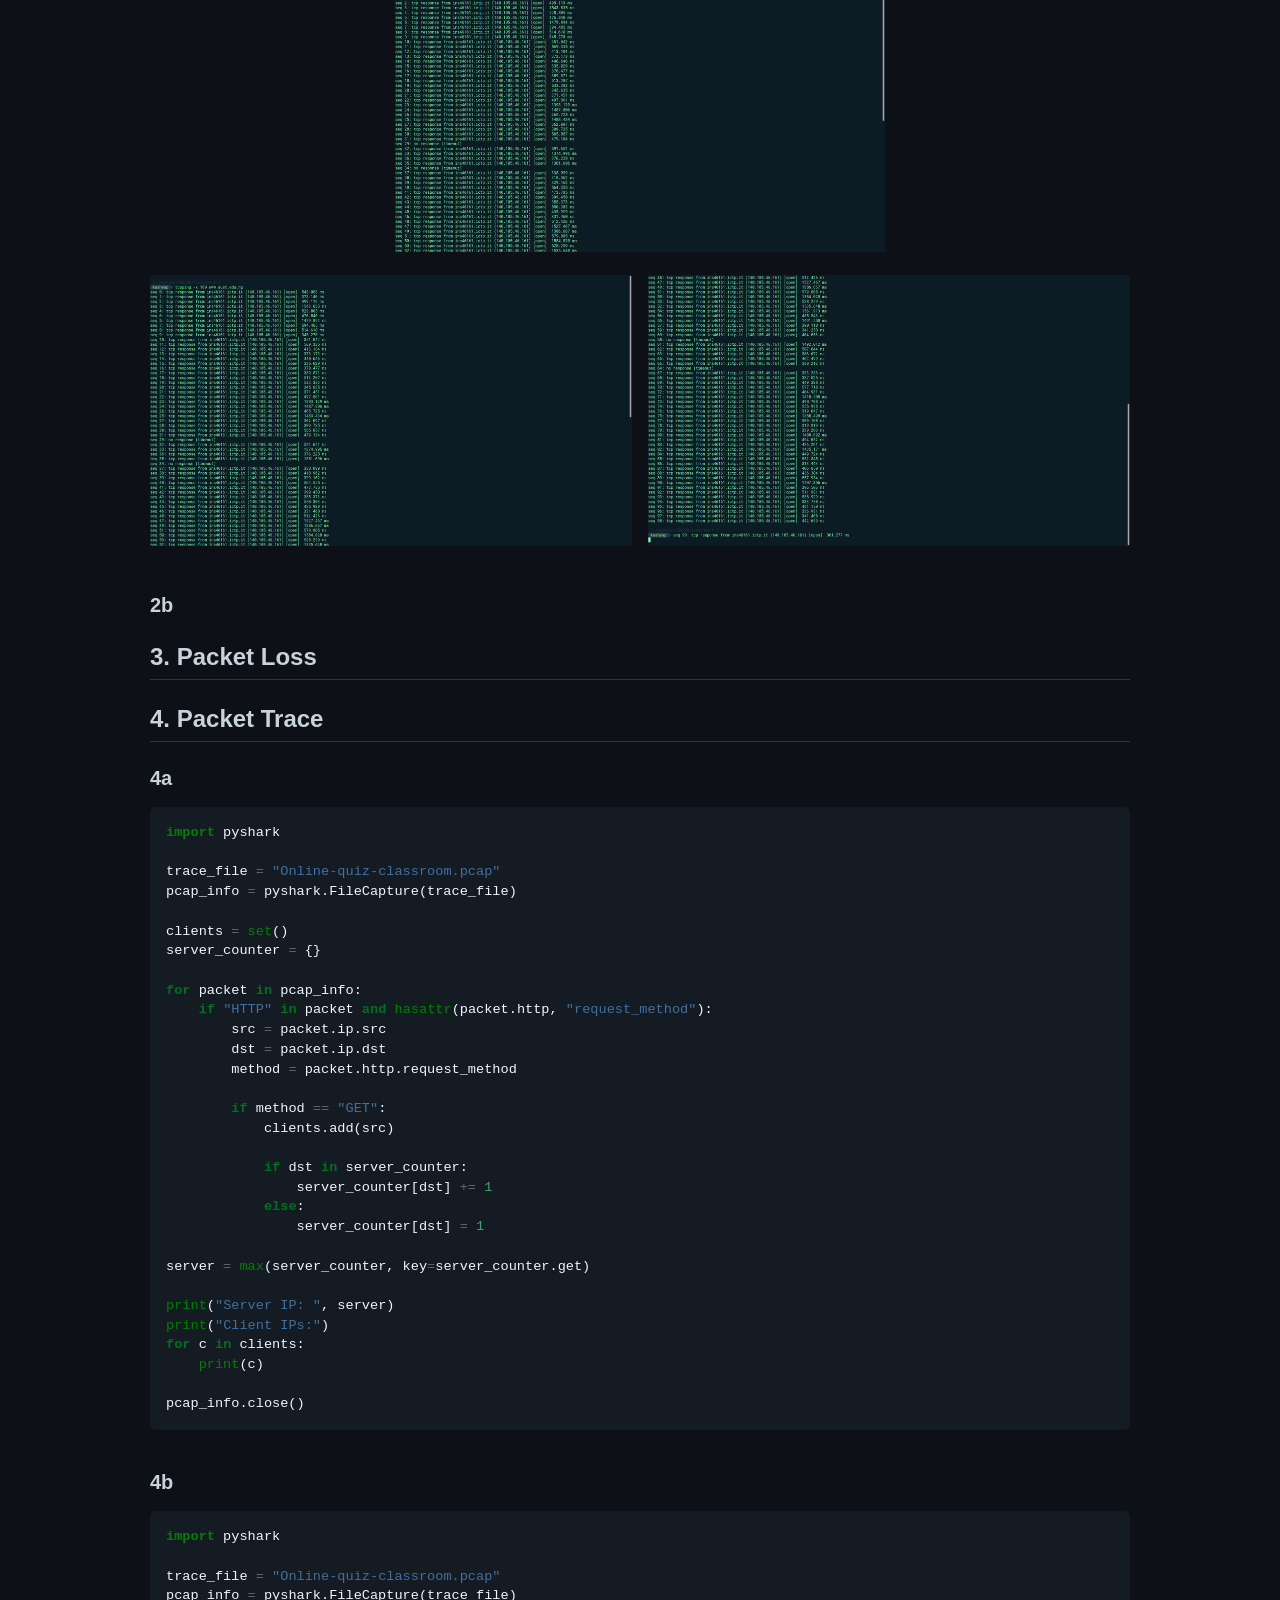
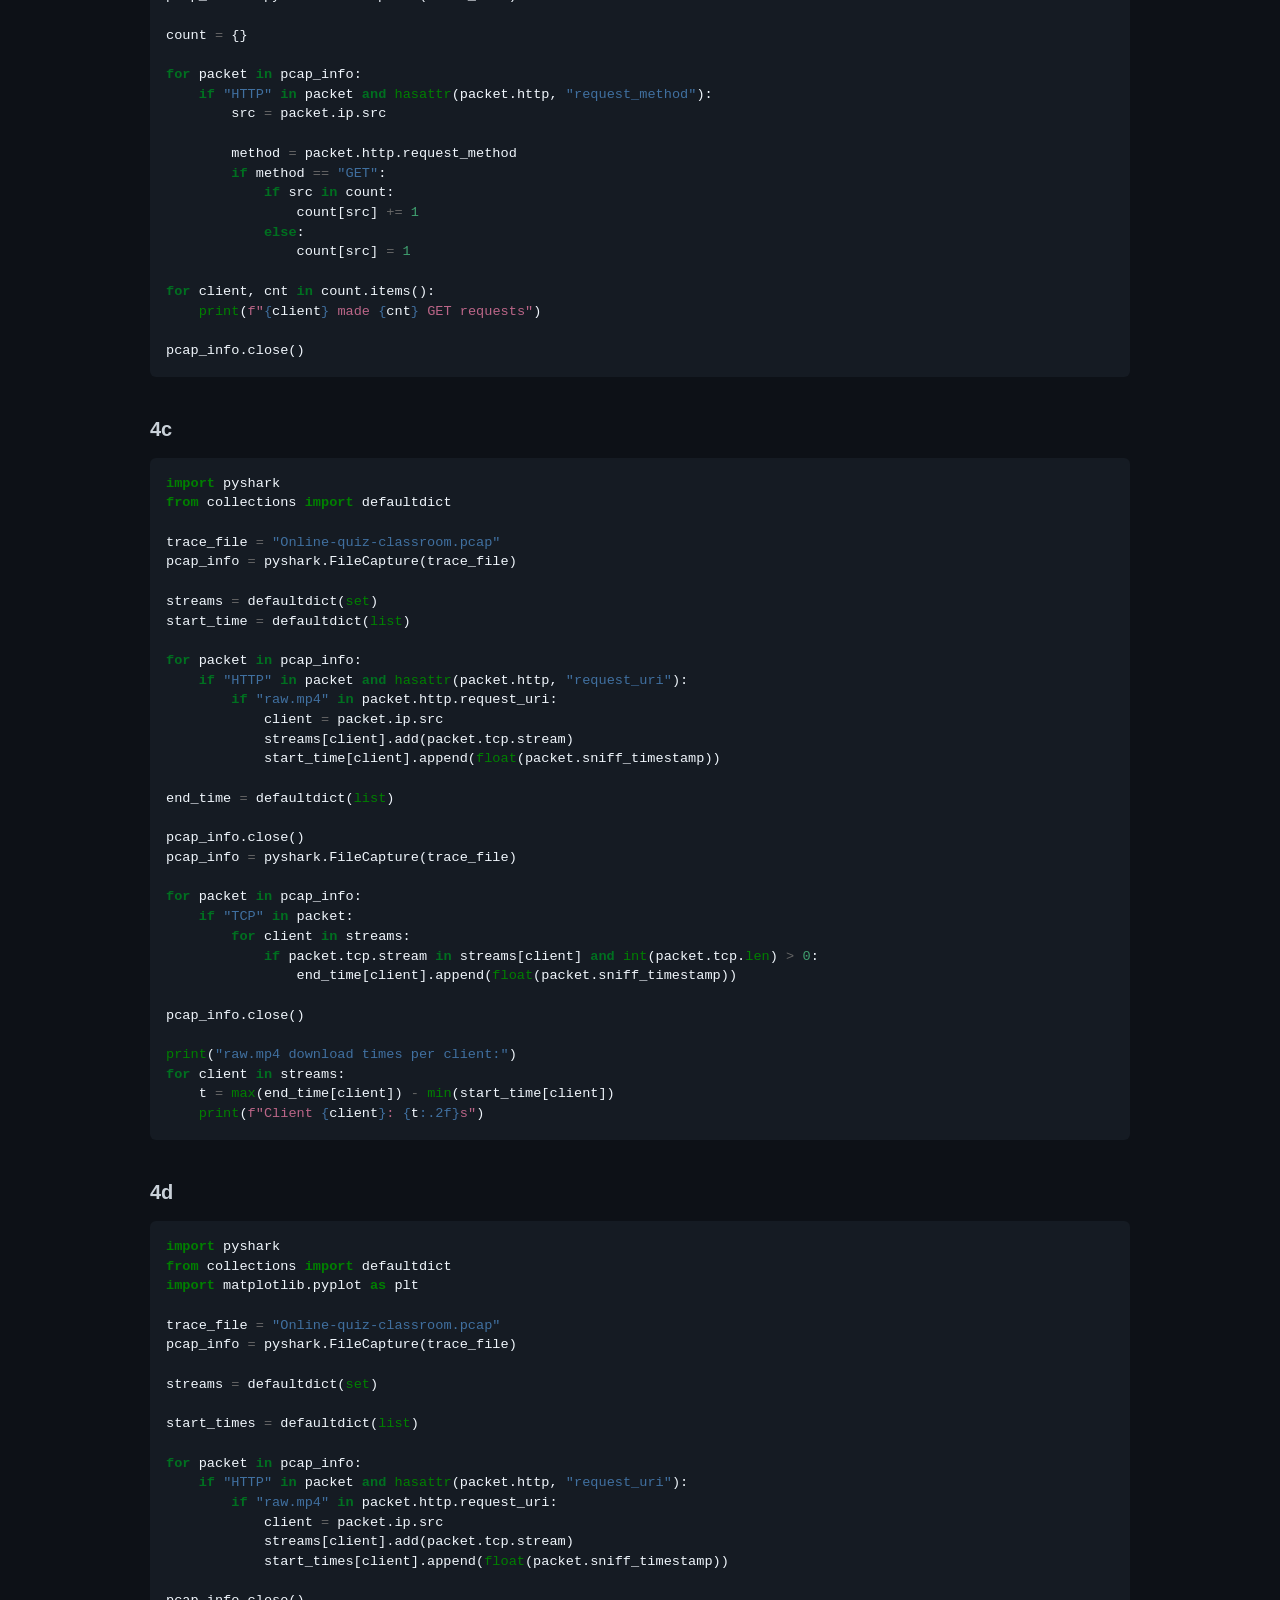
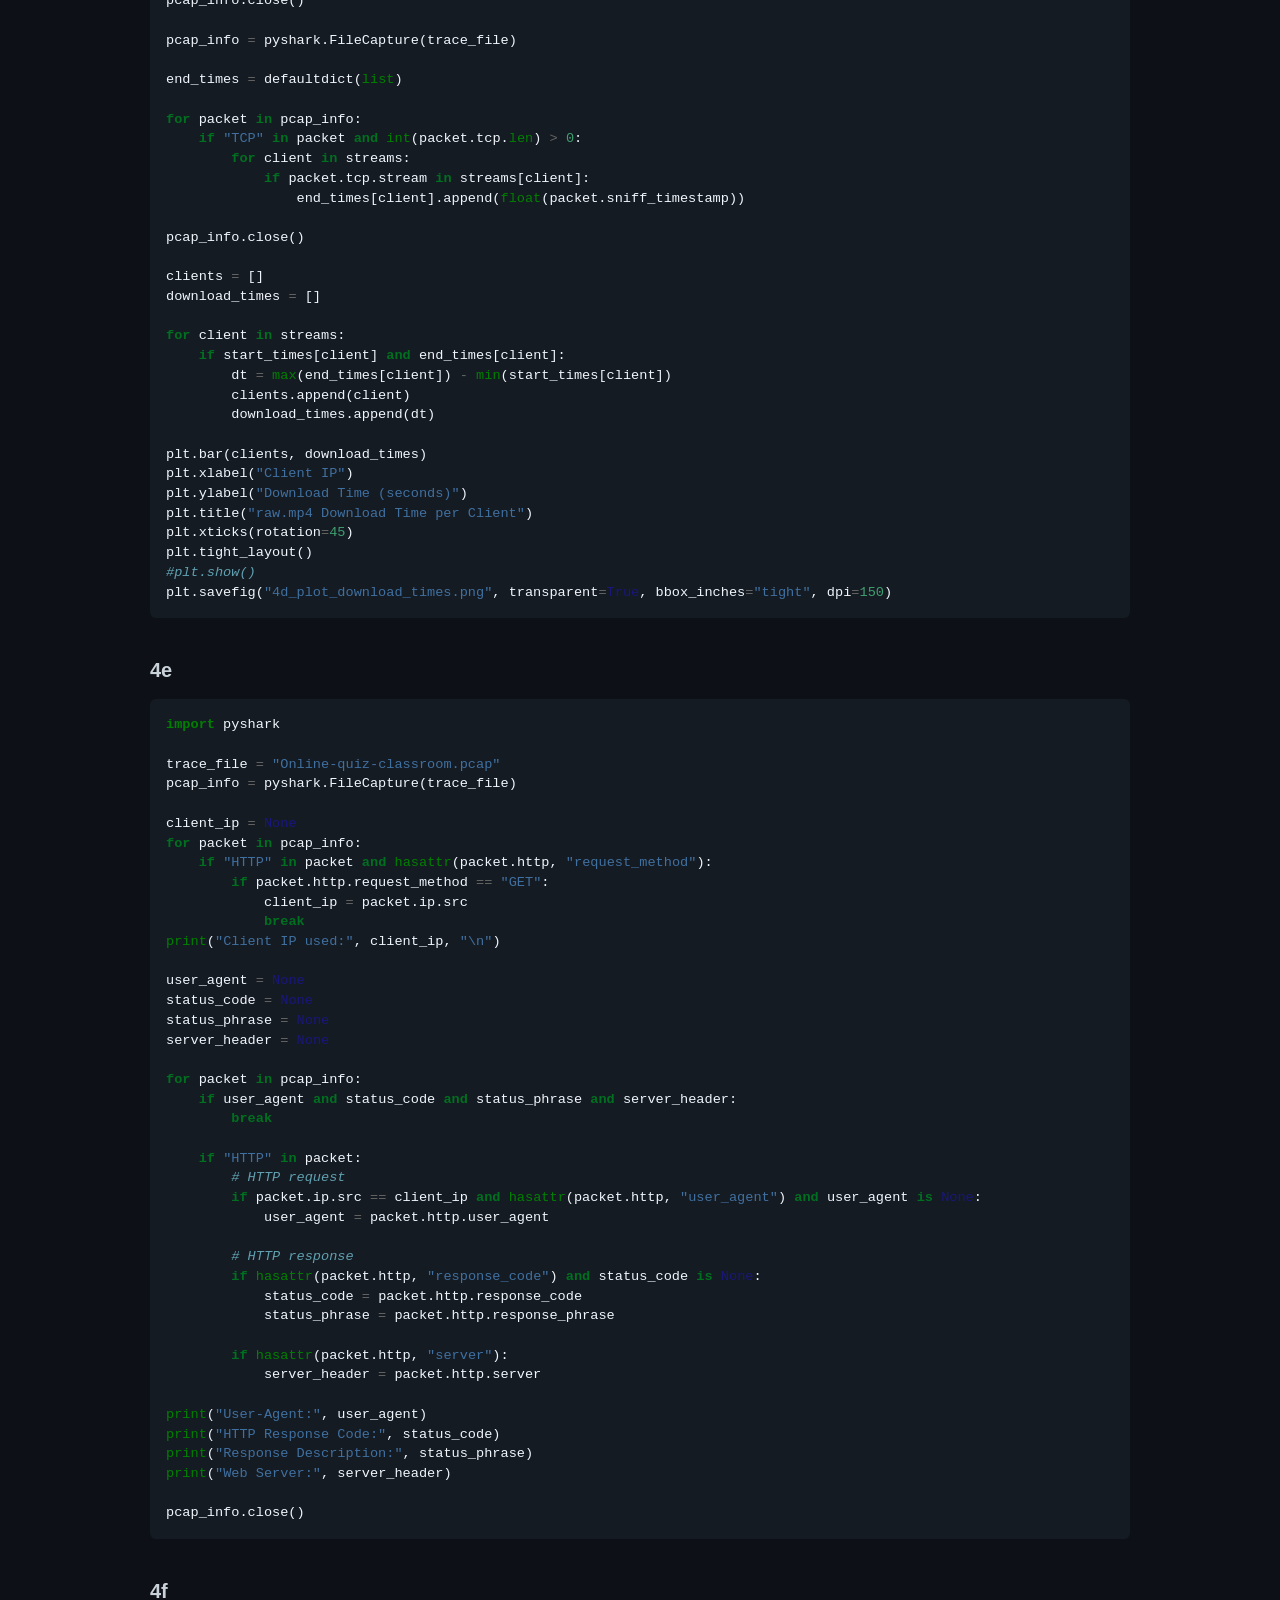
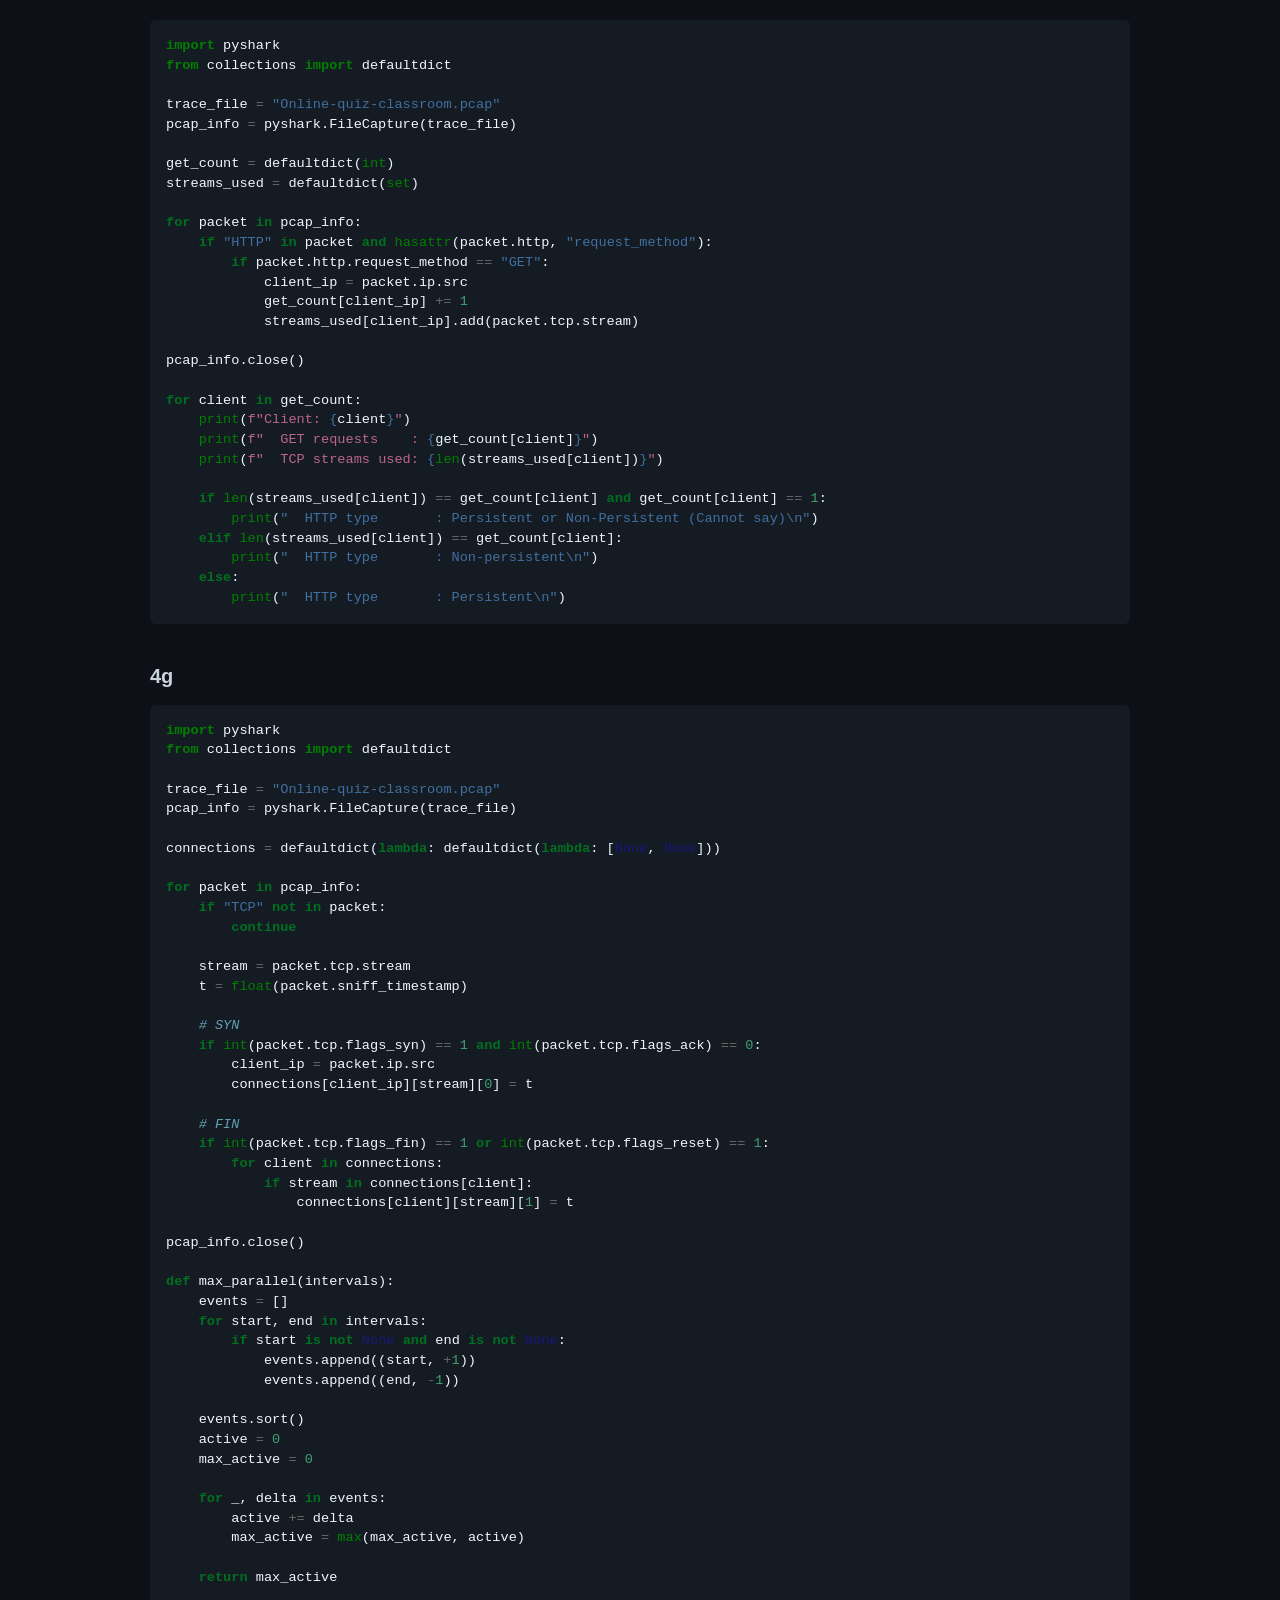
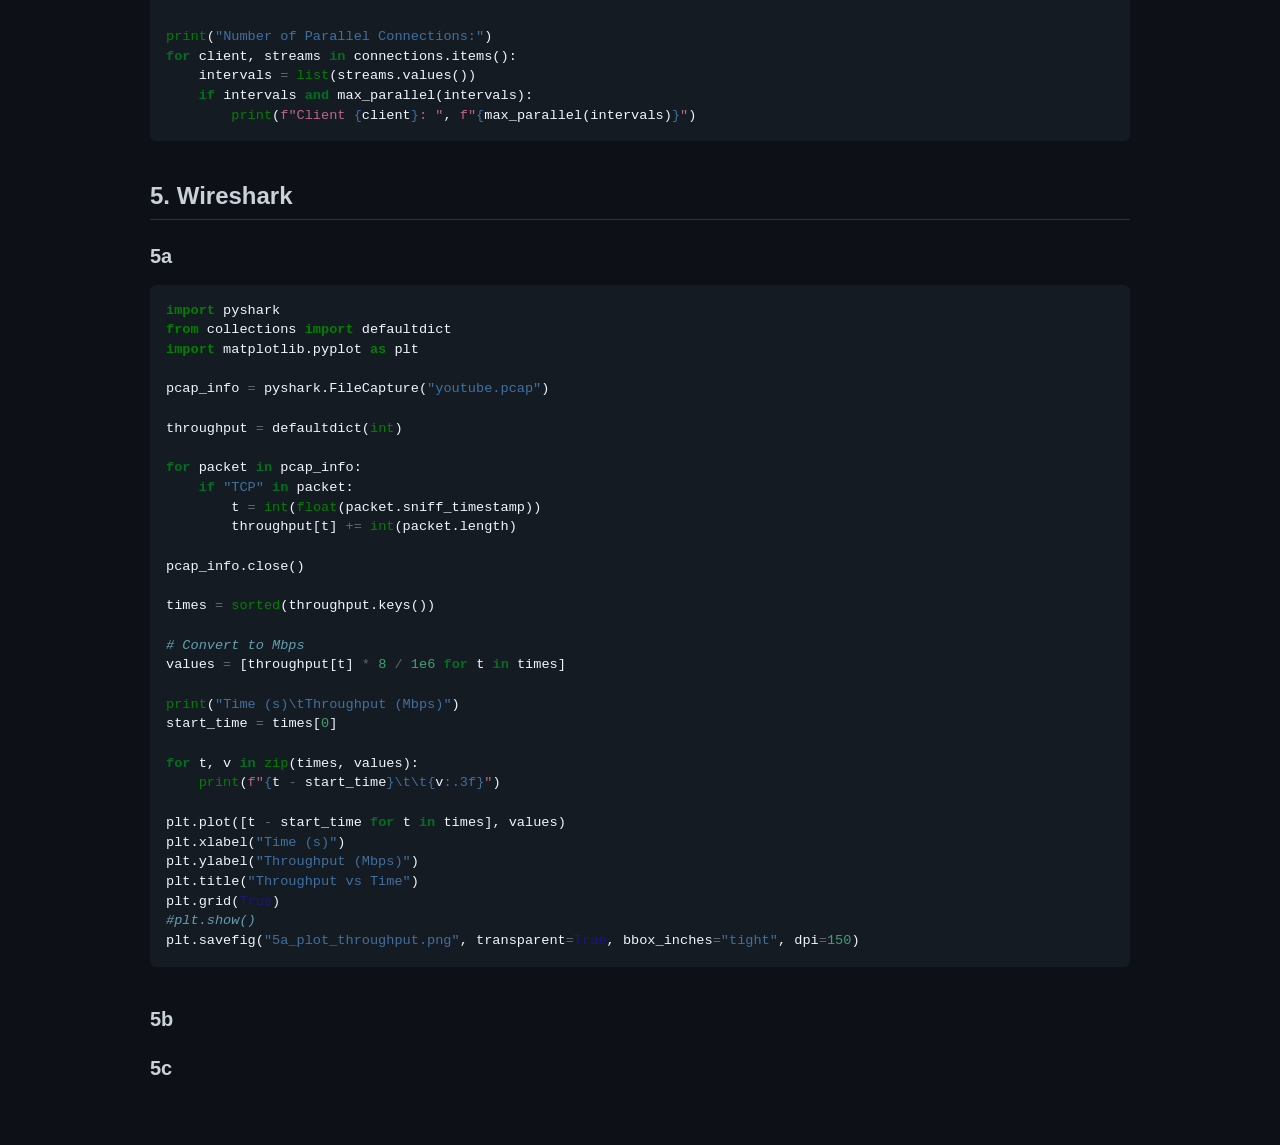
==== commit 76057032: "Updated build script to new one, checking image class in phone" ====
--- a/public/assignment1.html
+++ b/public/assignment1.html
@@ -105,22 +105,38 @@
 rather than viewed from a pdf.</p>
 <h2 id="traceroute-and-ping">1. Traceroute and Ping</h2>
 <h3 id="a">1a</h3>
-<p><a href="../static/img/assignment1/1a_tcptraceroute_iitb.png"><img
-src="../static/img/assignment1/1a_tcptraceroute_iitb.png"
-style="width:75.0%" alt="tcptraceroute of IITB" /></a></p>
-<p><a href="../static/img/assignment1/1a_tcptraceroute_aust.png"><img
-src="../static/img/assignment1/1a_tcptraceroute_aust.png"
-style="width:75.0%" alt="tcptraceroute of AUST" /></a></p>
+<div class="image-row">
+<p><a href="../static/img/assignment1/1a_tcptraceroute_iitb.png">
+<img src="../static/img/assignment1/1a_tcptraceroute_iitb.png"> </a></p>
+<p><a href="../static/img/assignment1/1a_tcptraceroute_aust.png">
+<img src="../static/img/assignment1/1a_tcptraceroute_aust.png"> </a></p>
+</div>
 <h3 id="c">1c</h3>
 <div class="image-row">
-<p><a href="../static/img/assignment1/1a_tcptraceroute_aust.png">
-<img src="../static/img/assignment1/1a_tcptraceroute_aust.png"> </a></p>
-<p><a href="../static/img/assignment1/1a_tcptraceroute_aust.png">
-<img src="../static/img/assignment1/1a_tcptraceroute_aust.png"> </a></p>
+<p><a href="../static/img/assignment1/1c_tcpping_iitb_1.png">
+<img src="../static/img/assignment1/1c_tcpping_iitb_1.png"> </a></p>
+<p><a href="../static/img/assignment1/1c_tcpping_iitb_2.png">
+<img src="../static/img/assignment1/1c_tcpping_iitb_2.png"> </a></p>
 </div>
 <h3 id="d">1d</h3>
+<div class="image-row">
+<p><a href="../static/img/assignment1/1d_tcpping_aust_1.png">
+<img src="../static/img/assignment1/1d_tcpping_aust_1.png"> </a></p>
+<p><a href="../static/img/assignment1/1d_tcpping_aust_2.png">
+<img src="../static/img/assignment1/1d_tcpping_aust_2.png"> </a></p>
+</div>
 <h2 id="dns-server">2. DNS Server</h2>
 <h3 id="a-1">2a</h3>
+<div class="image">
+<p><a href="../static/img/assignment1/1d_tcpping_aust_1.png">
+<img src="../static/img/assignment1/1d_tcpping_aust_1.png"> </a></p>
+</div>
+<div class="image-row">
+<p><a href="../static/img/assignment1/1d_tcpping_aust_1.png">
+<img src="../static/img/assignment1/1d_tcpping_aust_1.png"> </a></p>
+<p><a href="../static/img/assignment1/1d_tcpping_aust_2.png">
+<img src="../static/img/assignment1/1d_tcpping_aust_2.png"> </a></p>
+</div>
 <h3 id="b">2b</h3>
 <h2 id="packet-loss">3. Packet Loss</h2>
 <h2 id="packet-trace">4. Packet Trace</h2>
--- a/static/override.css
+++ b/static/override.css
@@ -23,3 +23,12 @@
   width: 100%;
   cursor: zoom-in;
 }
+
+.image {
+  width: 50%;
+  margin: 0 auto; /* center it */
+}
+.image img {
+  width: 100%;
+}
+
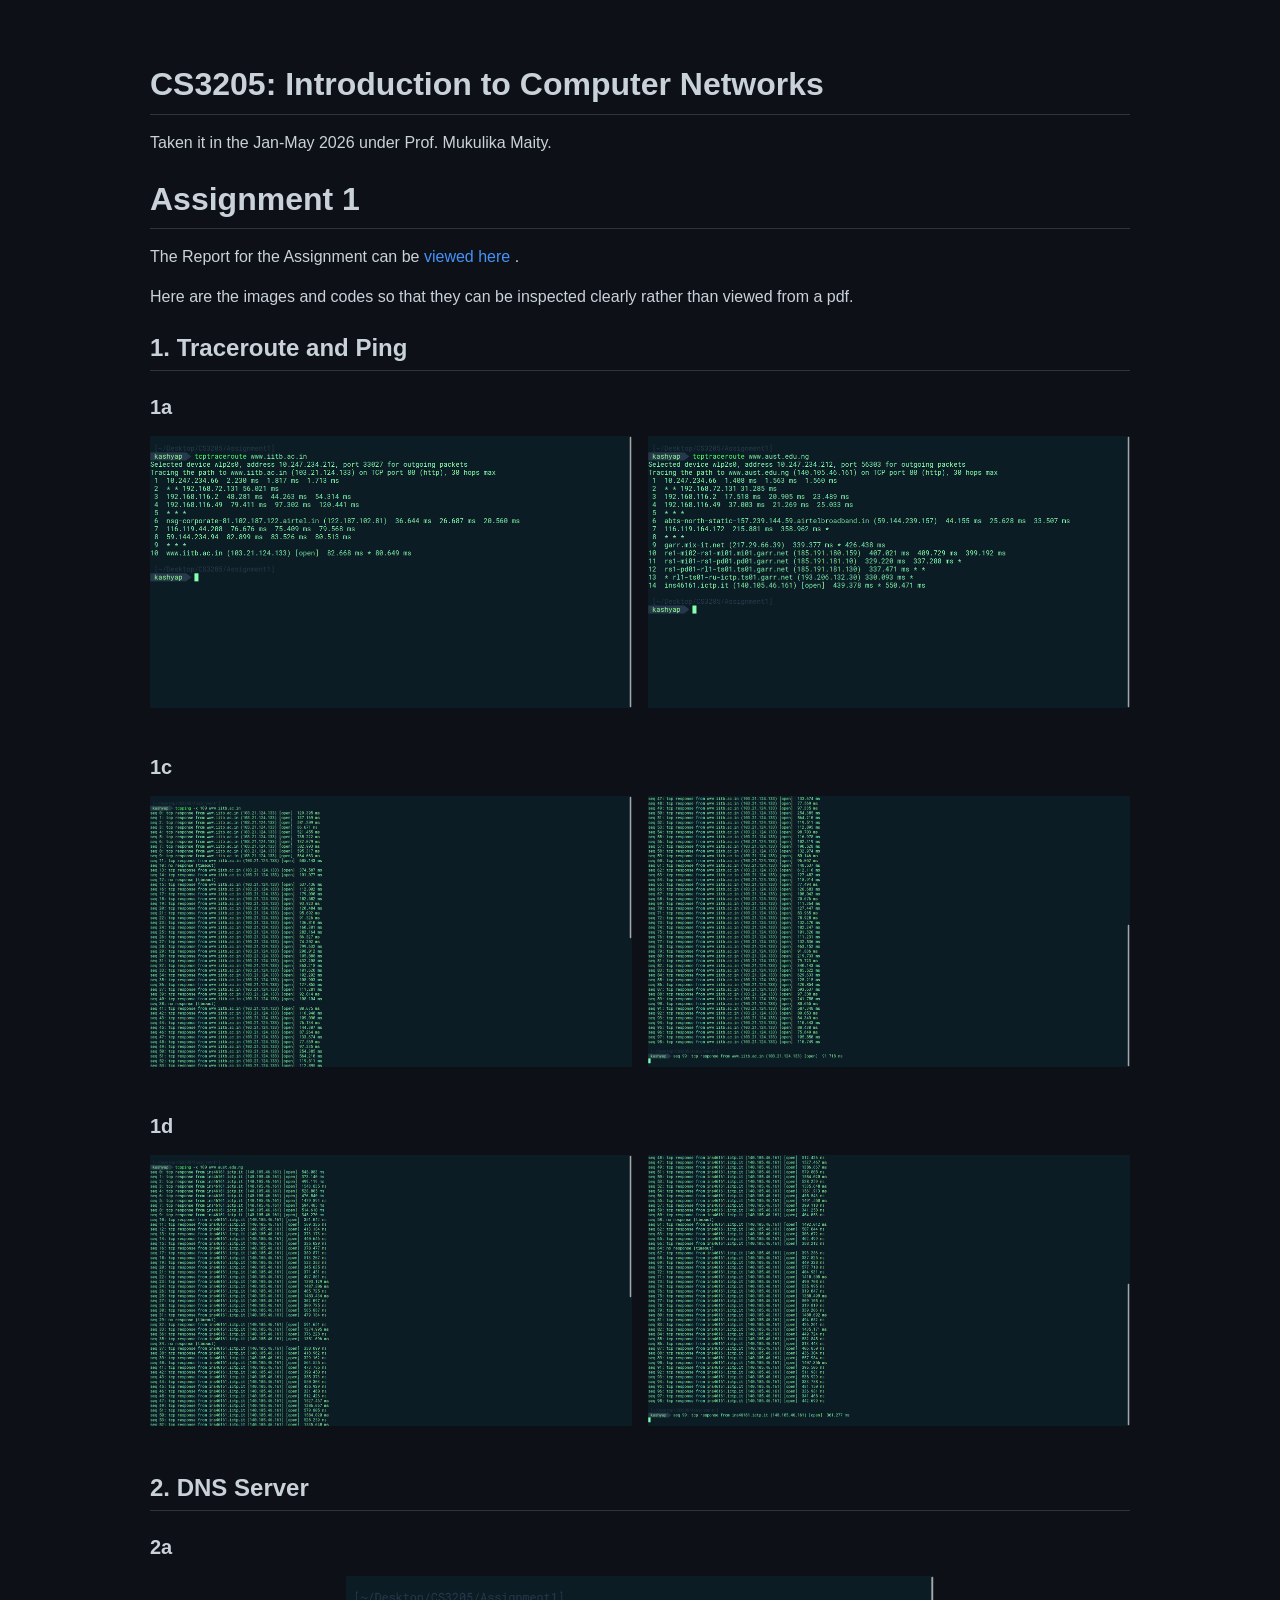
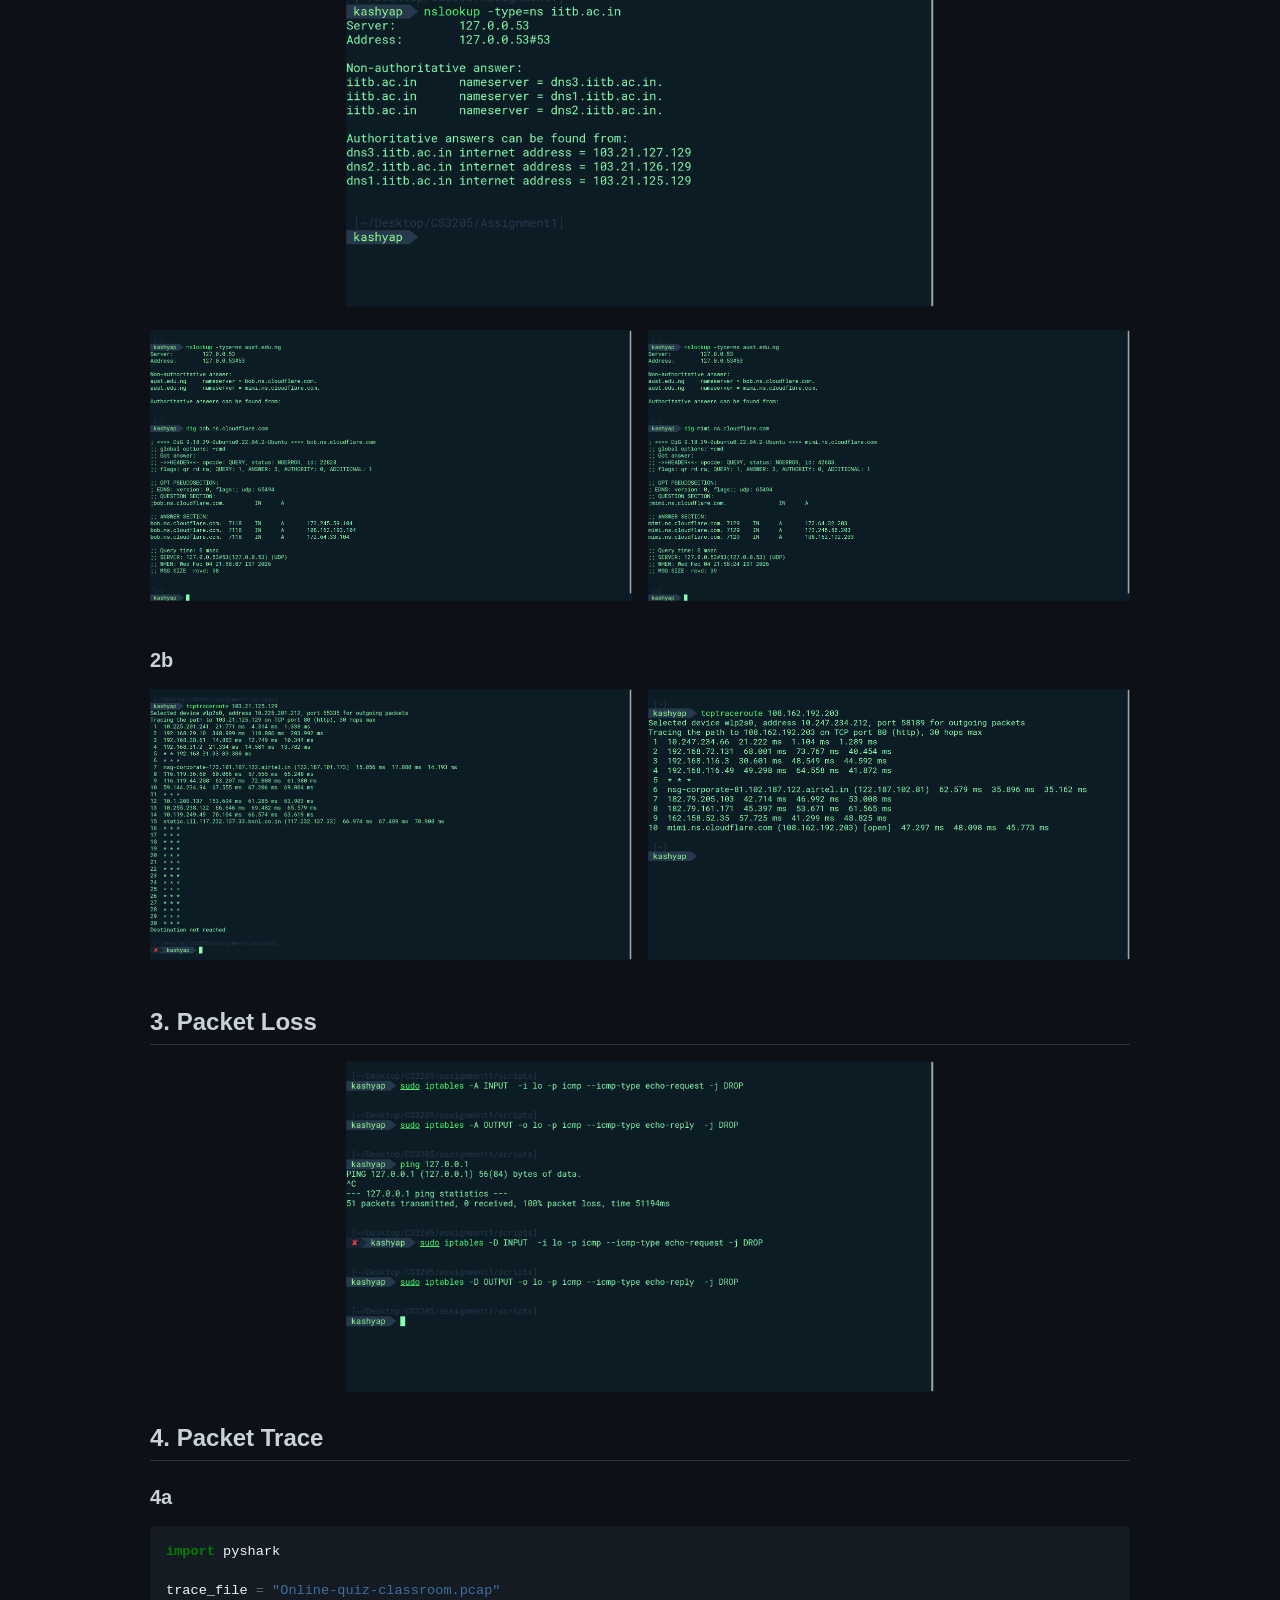
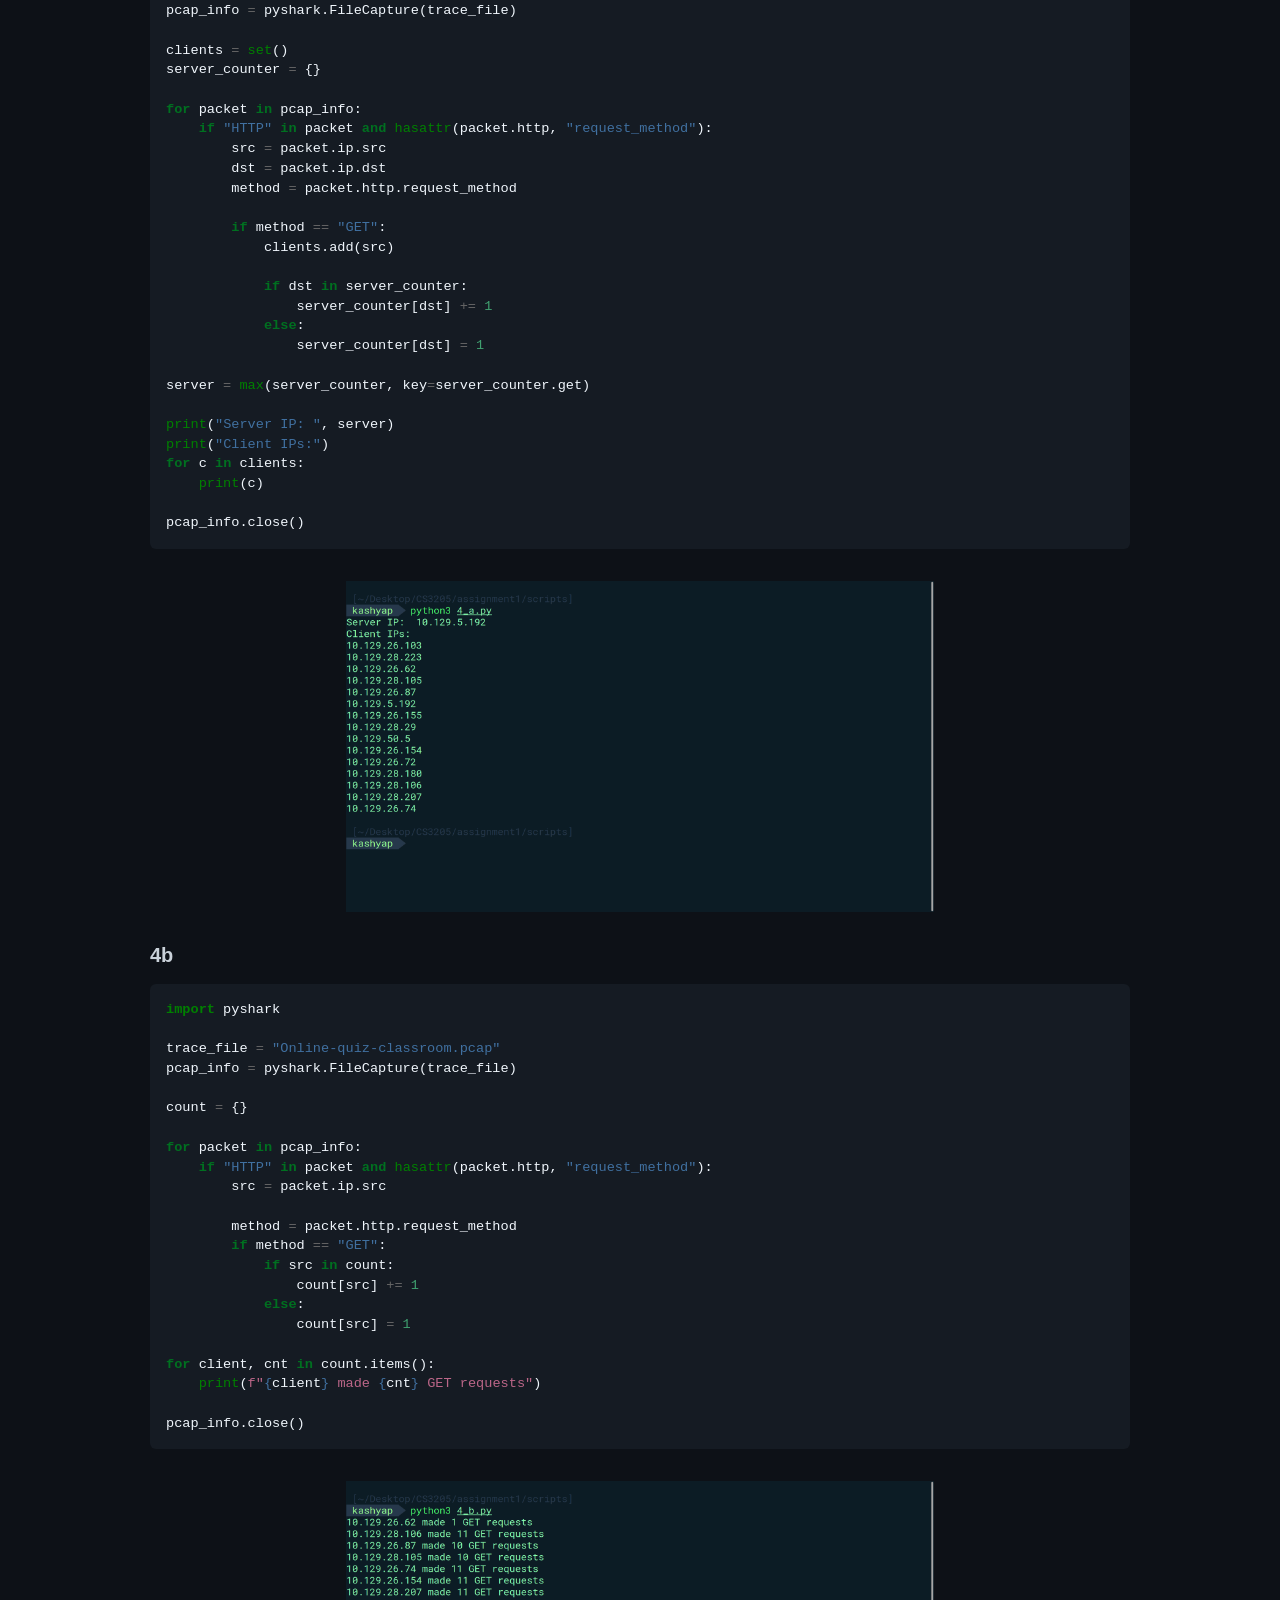
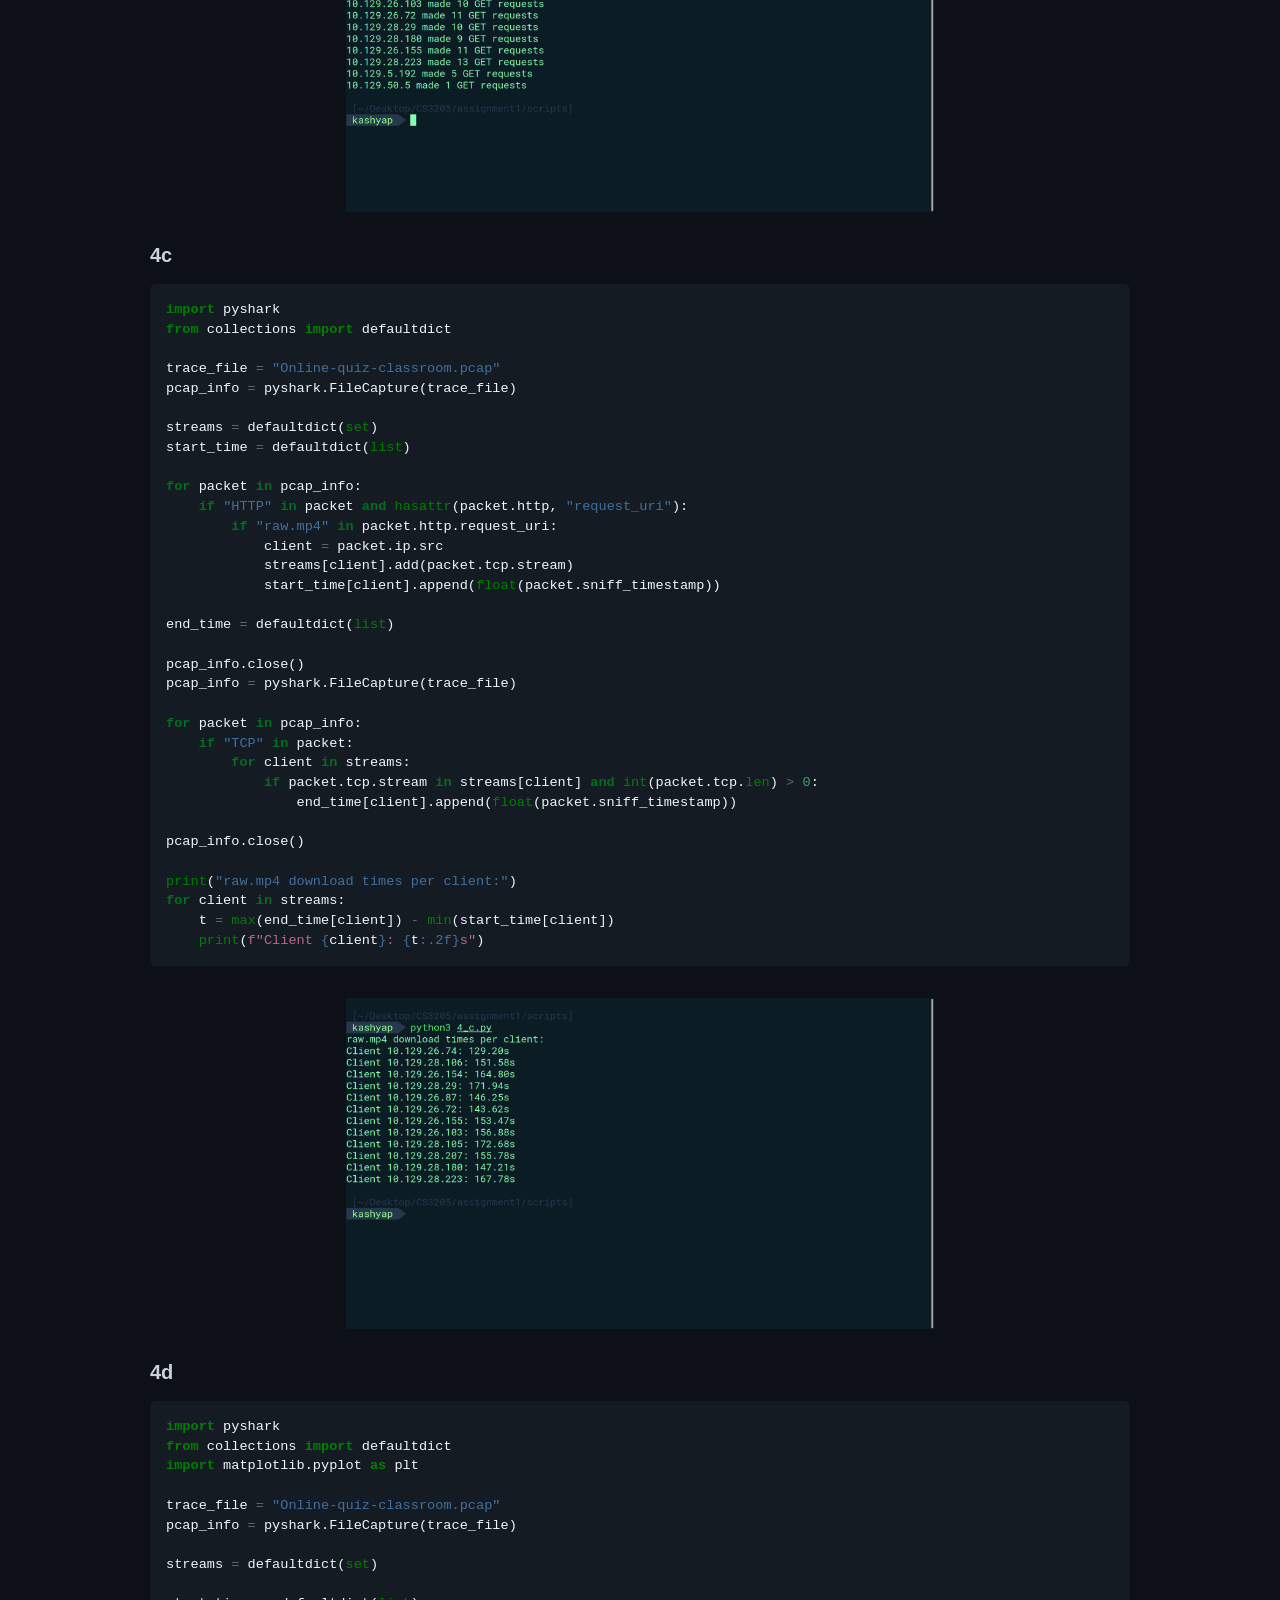
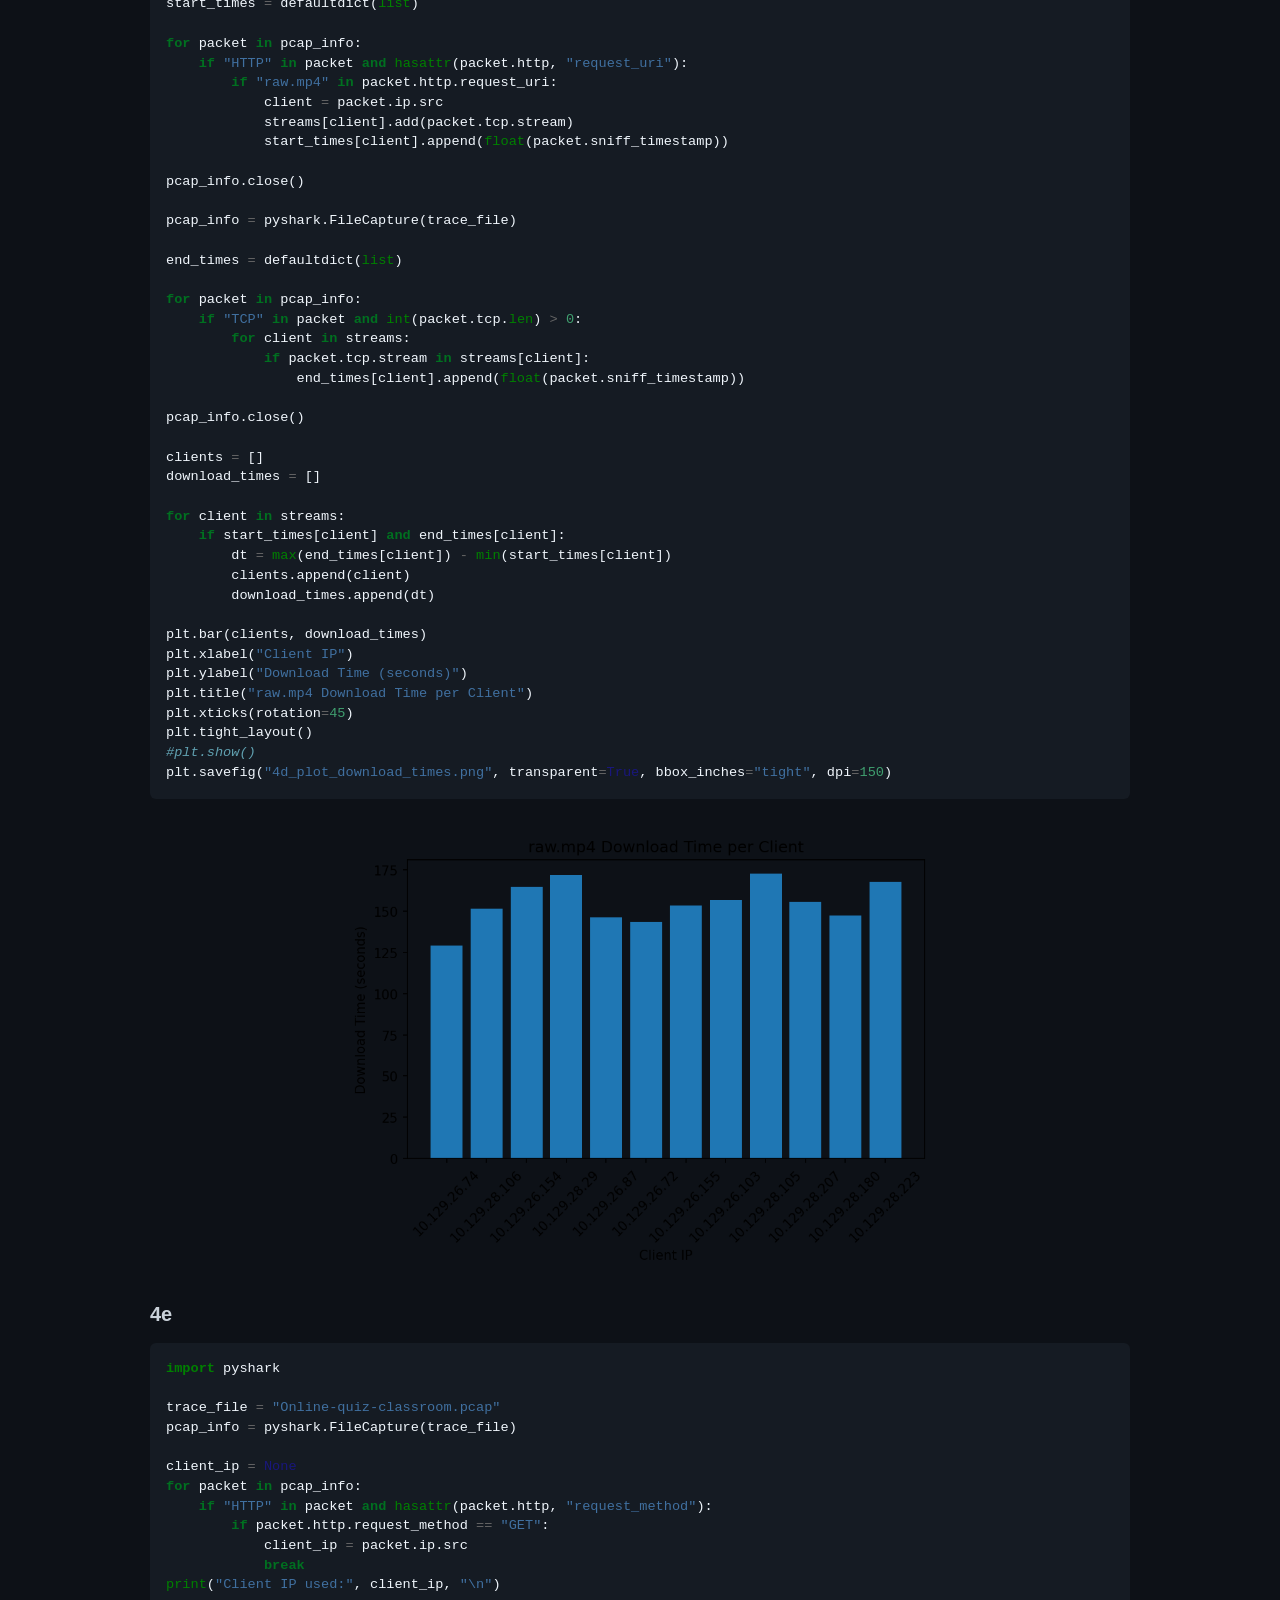
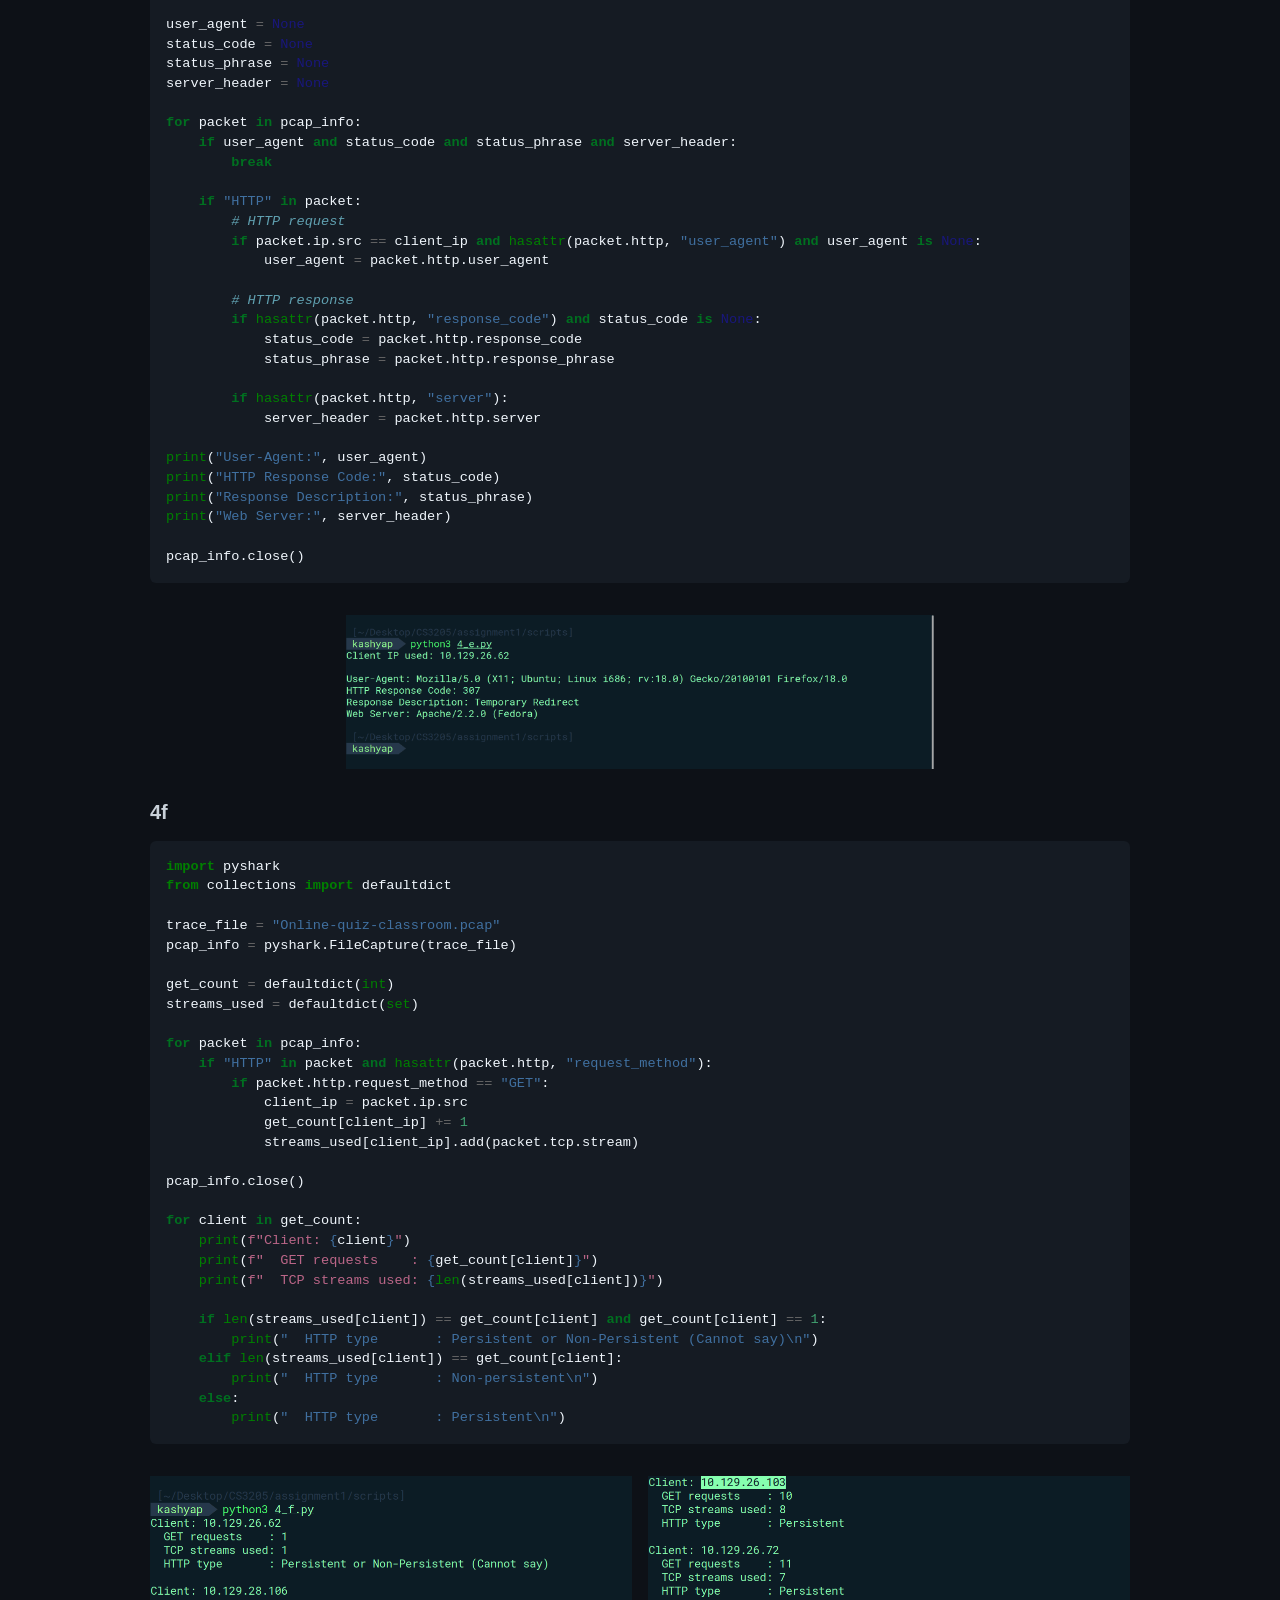
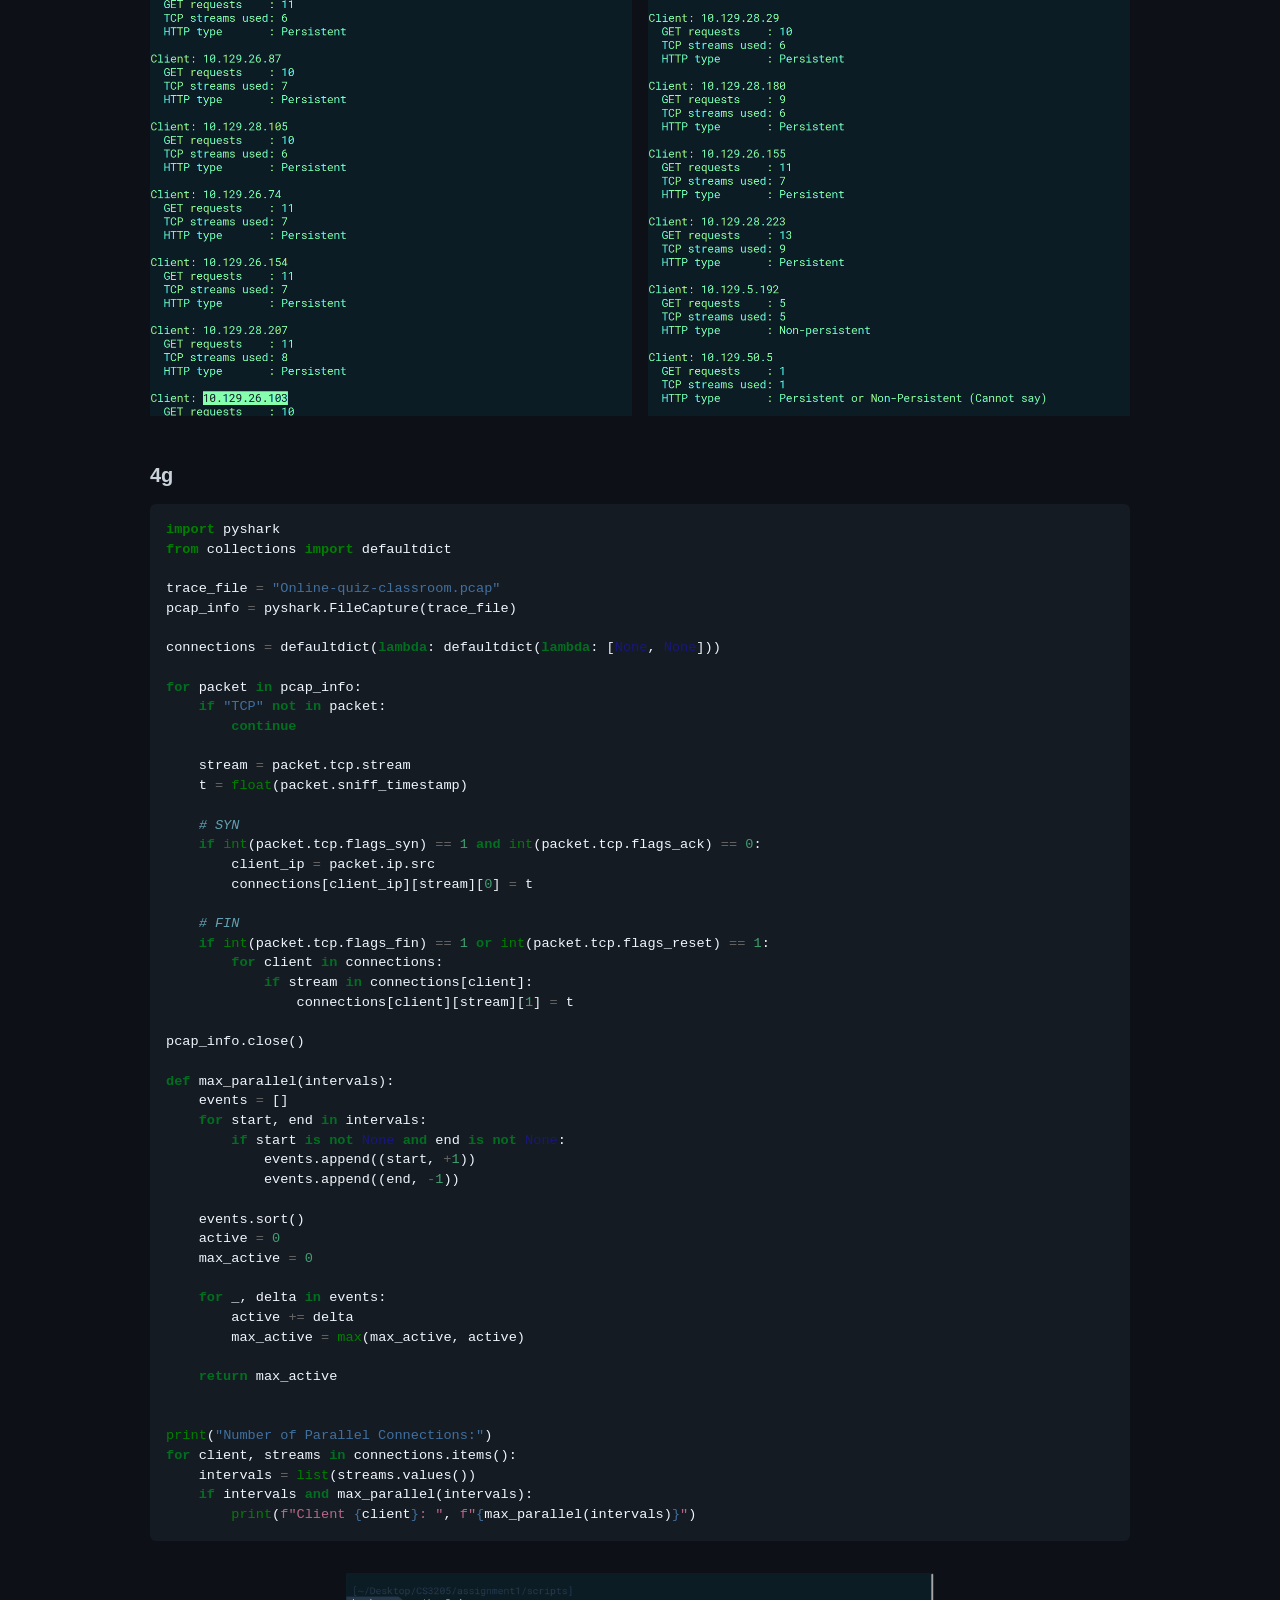
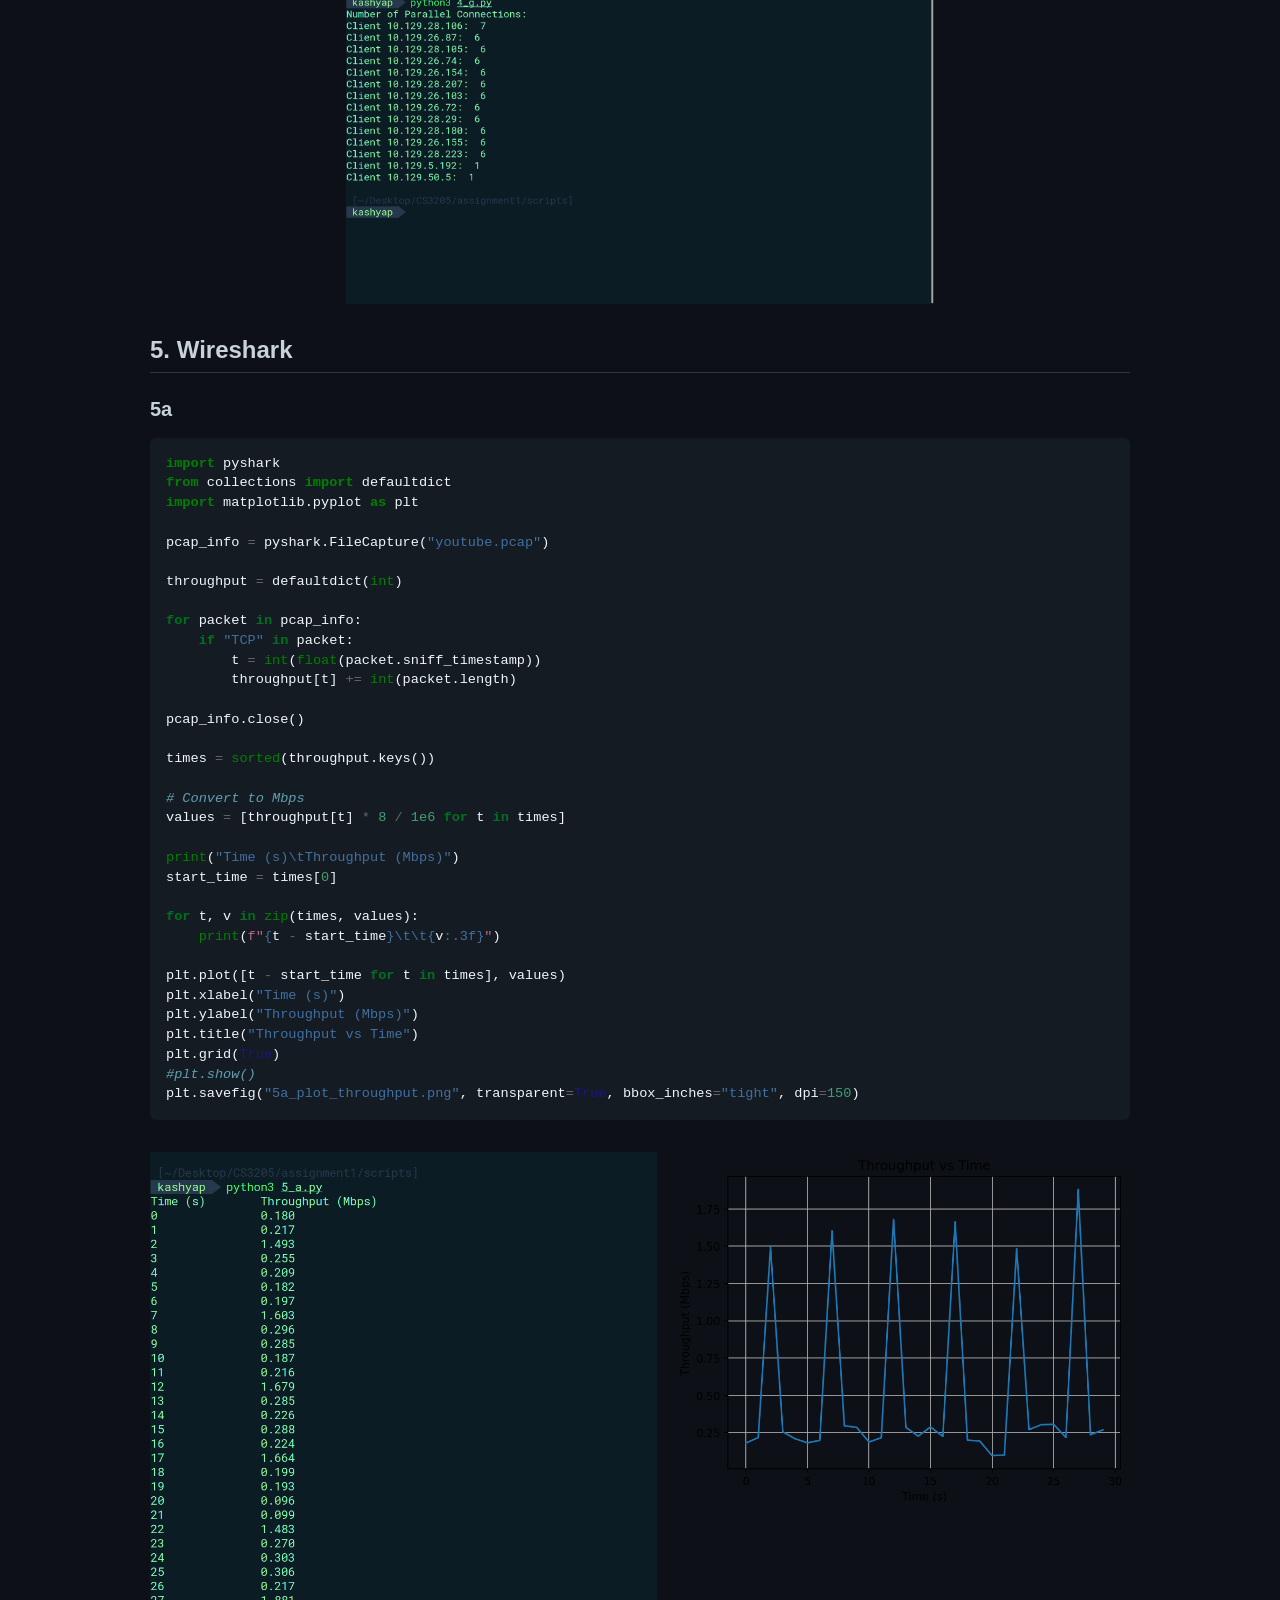
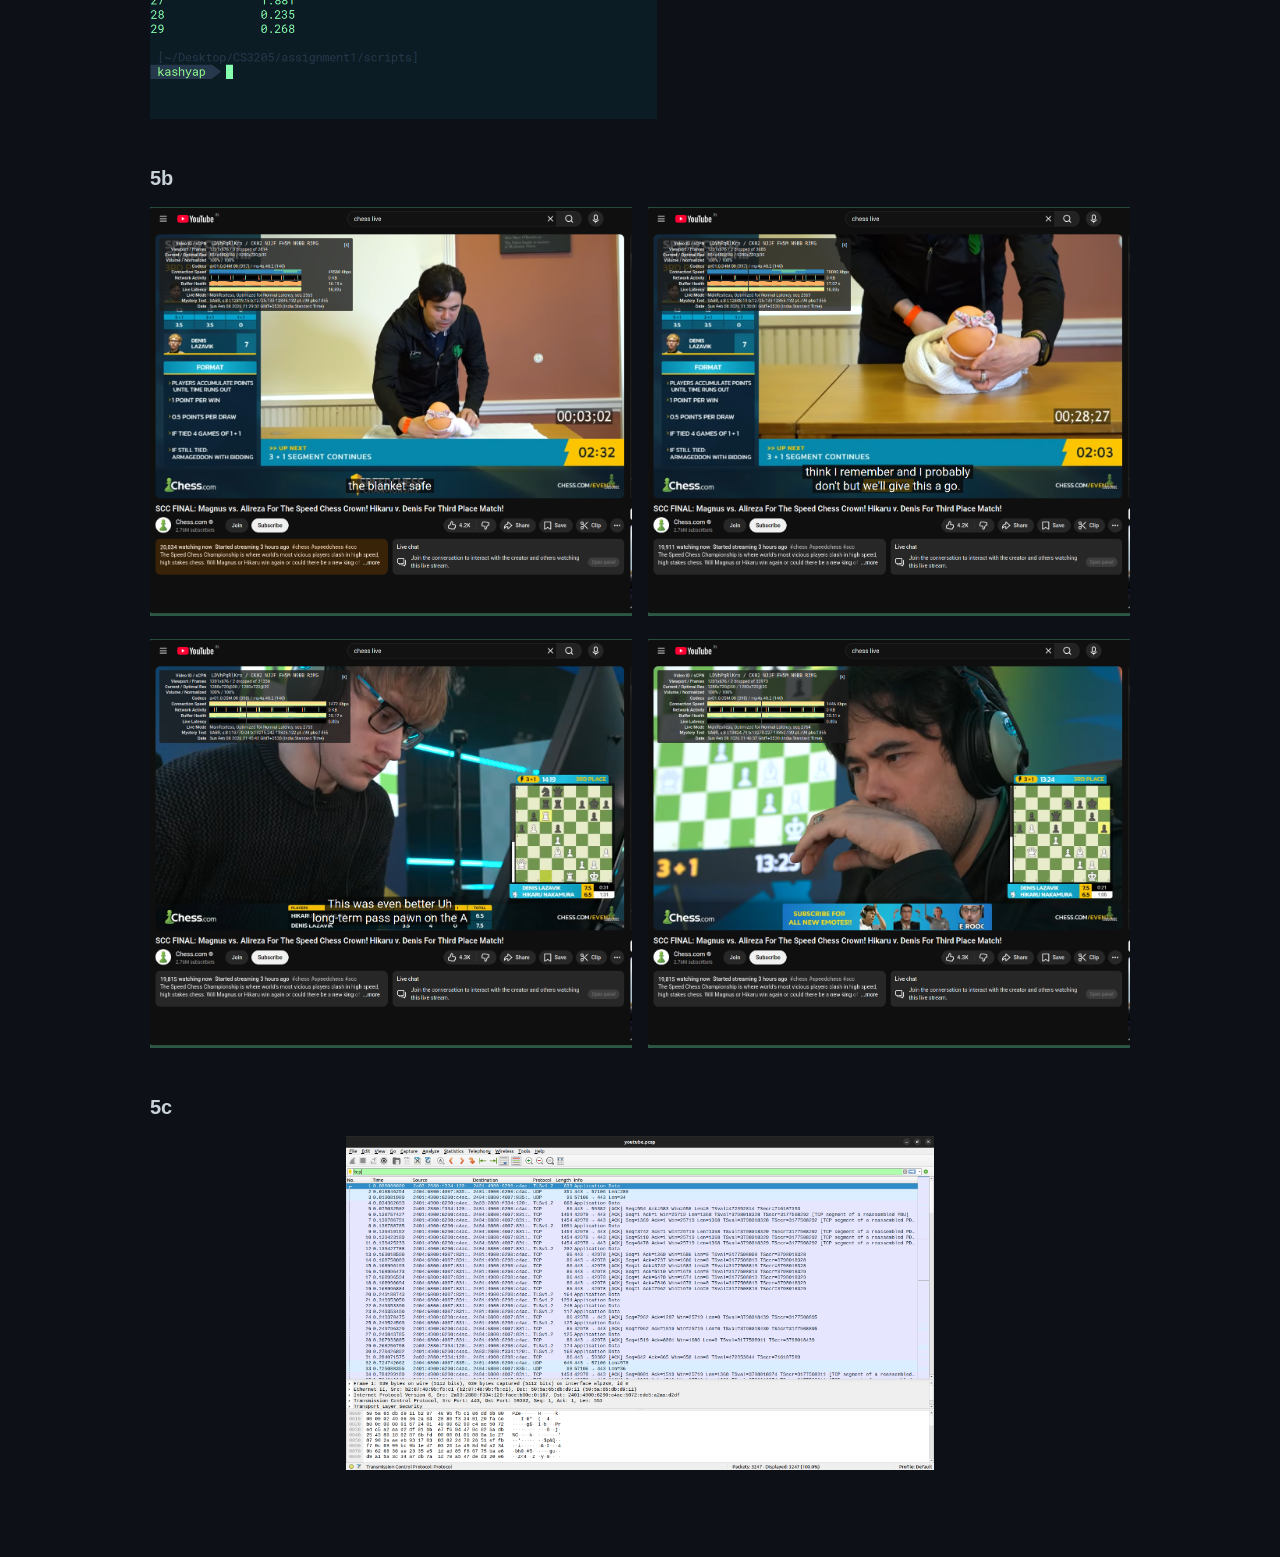
==== commit f9099adb: "Initial Release done, more changes to be made in 4d and 5a background" ====
--- a/public/assignment1.html
+++ b/public/assignment1.html
@@ -128,17 +128,27 @@
 <h2 id="dns-server">2. DNS Server</h2>
 <h3 id="a-1">2a</h3>
 <div class="image">
-<p><a href="../static/img/assignment1/1d_tcpping_aust_1.png">
-<img src="../static/img/assignment1/1d_tcpping_aust_1.png"> </a></p>
-</div>
-<div class="image-row">
-<p><a href="../static/img/assignment1/1d_tcpping_aust_1.png">
-<img src="../static/img/assignment1/1d_tcpping_aust_1.png"> </a></p>
-<p><a href="../static/img/assignment1/1d_tcpping_aust_2.png">
-<img src="../static/img/assignment1/1d_tcpping_aust_2.png"> </a></p>
+<p><a href="../static/img/assignment1/2a_IITB.png">
+<img src="../static/img/assignment1/2a_IITB.png"> </a></p>
+</div>
+<div class="image-row">
+<p><a href="../static/img/assignment1/2a_AUST1.png">
+<img src="../static/img/assignment1/2a_AUST1.png"> </a></p>
+<p><a href="../static/img/assignment1/2a_AUST2.png">
+<img src="../static/img/assignment1/2a_AUST2.png"> </a></p>
 </div>
 <h3 id="b">2b</h3>
+<div class="image-row">
+<p><a href="../static/img/assignment1/2b_IITB.png">
+<img src="../static/img/assignment1/2b_IITB.png"> </a></p>
+<p><a href="../static/img/assignment1/2b_AUST.png">
+<img src="../static/img/assignment1/2b_AUST.png"> </a></p>
+</div>
 <h2 id="packet-loss">3. Packet Loss</h2>
+<div class="image">
+<p><a href="../static/img/assignment1/3_packetloss.png">
+<img src="../static/img/assignment1/3_packetloss.png"> </a></p>
+</div>
 <h2 id="packet-trace">4. Packet Trace</h2>
 <h3 id="a-2">4a</h3>
 <div class="sourceCode" id="cb1"><pre
@@ -172,6 +182,10 @@
 <span id="cb1-28"><a href="#cb1-28" aria-hidden="true" tabindex="-1"></a>    <span class="bu">print</span>(c)</span>
 <span id="cb1-29"><a href="#cb1-29" aria-hidden="true" tabindex="-1"></a></span>
 <span id="cb1-30"><a href="#cb1-30" aria-hidden="true" tabindex="-1"></a>pcap_info.close()</span></code></pre></div>
+<div class="image">
+<p><a href="../static/img/assignment1/4a.png">
+<img src="../static/img/assignment1/4a.png"> </a></p>
+</div>
 <h3 id="b-1">4b</h3>
 <div class="sourceCode" id="cb2"><pre
 class="sourceCode python"><code class="sourceCode python"><span id="cb2-1"><a href="#cb2-1" aria-hidden="true" tabindex="-1"></a><span class="im">import</span> pyshark</span>
@@ -196,6 +210,10 @@
 <span id="cb2-20"><a href="#cb2-20" aria-hidden="true" tabindex="-1"></a>    <span class="bu">print</span>(<span class="ss">f&quot;</span><span class="sc">{</span>client<span class="sc">}</span><span class="ss"> made </span><span class="sc">{</span>cnt<span class="sc">}</span><span class="ss"> GET requests&quot;</span>)</span>
 <span id="cb2-21"><a href="#cb2-21" aria-hidden="true" tabindex="-1"></a></span>
 <span id="cb2-22"><a href="#cb2-22" aria-hidden="true" tabindex="-1"></a>pcap_info.close()</span></code></pre></div>
+<div class="image">
+<p><a href="../static/img/assignment1/4b.png">
+<img src="../static/img/assignment1/4b.png"> </a></p>
+</div>
 <h3 id="c-1">4c</h3>
 <div class="sourceCode" id="cb3"><pre
 class="sourceCode python"><code class="sourceCode python"><span id="cb3-1"><a href="#cb3-1" aria-hidden="true" tabindex="-1"></a><span class="im">import</span> pyshark</span>
@@ -231,6 +249,10 @@
 <span id="cb3-31"><a href="#cb3-31" aria-hidden="true" tabindex="-1"></a><span class="cf">for</span> client <span class="kw">in</span> streams:</span>
 <span id="cb3-32"><a href="#cb3-32" aria-hidden="true" tabindex="-1"></a>    t <span class="op">=</span> <span class="bu">max</span>(end_time[client]) <span class="op">-</span> <span class="bu">min</span>(start_time[client])</span>
 <span id="cb3-33"><a href="#cb3-33" aria-hidden="true" tabindex="-1"></a>    <span class="bu">print</span>(<span class="ss">f&quot;Client </span><span class="sc">{</span>client<span class="sc">}</span><span class="ss">: </span><span class="sc">{</span>t<span class="sc">:.2f}</span><span class="ss">s&quot;</span>)</span></code></pre></div>
+<div class="image">
+<p><a href="../static/img/assignment1/4c.png">
+<img src="../static/img/assignment1/4c.png"> </a></p>
+</div>
 <h3 id="d-1">4d</h3>
 <div class="sourceCode" id="cb4"><pre
 class="sourceCode python"><code class="sourceCode python"><span id="cb4-1"><a href="#cb4-1" aria-hidden="true" tabindex="-1"></a><span class="im">import</span> pyshark</span>
@@ -282,6 +304,11 @@
 <span id="cb4-47"><a href="#cb4-47" aria-hidden="true" tabindex="-1"></a>plt.tight_layout()</span>
 <span id="cb4-48"><a href="#cb4-48" aria-hidden="true" tabindex="-1"></a><span class="co">#plt.show()</span></span>
 <span id="cb4-49"><a href="#cb4-49" aria-hidden="true" tabindex="-1"></a>plt.savefig(<span class="st">&quot;4d_plot_download_times.png&quot;</span>, transparent<span class="op">=</span><span class="va">True</span>, bbox_inches<span class="op">=</span><span class="st">&quot;tight&quot;</span>, dpi<span class="op">=</span><span class="dv">150</span>)</span></code></pre></div>
+<div class="image">
+<p><a href="../static/img/assignment1/4d_plot_download_times.png">
+<img src="../static/img/assignment1/4d_plot_download_times.png">
+</a></p>
+</div>
 <h3 id="e">4e</h3>
 <div class="sourceCode" id="cb5"><pre
 class="sourceCode python"><code class="sourceCode python"><span id="cb5-1"><a href="#cb5-1" aria-hidden="true" tabindex="-1"></a><span class="im">import</span> pyshark</span>
@@ -325,6 +352,10 @@
 <span id="cb5-39"><a href="#cb5-39" aria-hidden="true" tabindex="-1"></a><span class="bu">print</span>(<span class="st">&quot;Web Server:&quot;</span>, server_header)</span>
 <span id="cb5-40"><a href="#cb5-40" aria-hidden="true" tabindex="-1"></a></span>
 <span id="cb5-41"><a href="#cb5-41" aria-hidden="true" tabindex="-1"></a>pcap_info.close()</span></code></pre></div>
+<div class="image">
+<p><a href="../static/img/assignment1/4e.png">
+<img src="../static/img/assignment1/4e.png"> </a></p>
+</div>
 <h3 id="f">4f</h3>
 <div class="sourceCode" id="cb6"><pre
 class="sourceCode python"><code class="sourceCode python"><span id="cb6-1"><a href="#cb6-1" aria-hidden="true" tabindex="-1"></a><span class="im">import</span> pyshark</span>
@@ -356,6 +387,12 @@
 <span id="cb6-27"><a href="#cb6-27" aria-hidden="true" tabindex="-1"></a>        <span class="bu">print</span>(<span class="st">&quot;  HTTP type       : Non-persistent</span><span class="ch">\n</span><span class="st">&quot;</span>)</span>
 <span id="cb6-28"><a href="#cb6-28" aria-hidden="true" tabindex="-1"></a>    <span class="cf">else</span>:</span>
 <span id="cb6-29"><a href="#cb6-29" aria-hidden="true" tabindex="-1"></a>        <span class="bu">print</span>(<span class="st">&quot;  HTTP type       : Persistent</span><span class="ch">\n</span><span class="st">&quot;</span>)</span></code></pre></div>
+<div class="image-row">
+<p><a href="../static/img/assignment1/4f_1.png">
+<img src="../static/img/assignment1/4f_1.png"> </a></p>
+<p><a href="../static/img/assignment1/4f_2.png">
+<img src="../static/img/assignment1/4f_2.png"> </a></p>
+</div>
 <h3 id="g">4g</h3>
 <div class="sourceCode" id="cb7"><pre
 class="sourceCode python"><code class="sourceCode python"><span id="cb7-1"><a href="#cb7-1" aria-hidden="true" tabindex="-1"></a><span class="im">import</span> pyshark</span>
@@ -409,6 +446,10 @@
 <span id="cb7-49"><a href="#cb7-49" aria-hidden="true" tabindex="-1"></a>    intervals <span class="op">=</span> <span class="bu">list</span>(streams.values())</span>
 <span id="cb7-50"><a href="#cb7-50" aria-hidden="true" tabindex="-1"></a>    <span class="cf">if</span> intervals <span class="kw">and</span> max_parallel(intervals):</span>
 <span id="cb7-51"><a href="#cb7-51" aria-hidden="true" tabindex="-1"></a>        <span class="bu">print</span>(<span class="ss">f&quot;Client </span><span class="sc">{</span>client<span class="sc">}</span><span class="ss">: &quot;</span>, <span class="ss">f&quot;</span><span class="sc">{</span>max_parallel(intervals)<span class="sc">}</span><span class="ss">&quot;</span>)</span></code></pre></div>
+<div class="image">
+<p><a href="../static/img/assignment1/4g.png">
+<img src="../static/img/assignment1/4g.png"> </a></p>
+</div>
 <h2 id="wireshark">5. Wireshark</h2>
 <h3 id="a-3">5a</h3>
 <div class="sourceCode" id="cb8"><pre
@@ -445,8 +486,30 @@
 <span id="cb8-31"><a href="#cb8-31" aria-hidden="true" tabindex="-1"></a>plt.grid(<span class="va">True</span>)</span>
 <span id="cb8-32"><a href="#cb8-32" aria-hidden="true" tabindex="-1"></a><span class="co">#plt.show()</span></span>
 <span id="cb8-33"><a href="#cb8-33" aria-hidden="true" tabindex="-1"></a>plt.savefig(<span class="st">&quot;5a_plot_throughput.png&quot;</span>, transparent<span class="op">=</span><span class="va">True</span>, bbox_inches<span class="op">=</span><span class="st">&quot;tight&quot;</span>, dpi<span class="op">=</span><span class="dv">150</span>)</span></code></pre></div>
+<div class="image-row">
+<p><a href="../static/img/assignment1/5a.png">
+<img src="../static/img/assignment1/5a.png"> </a></p>
+<p><a href="../static/img/assignment1/5a_plot_throughput.png">
+<img src="../static/img/assignment1/5a_plot_throughput.png"> </a></p>
+</div>
 <h3 id="b-2">5b</h3>
+<div class="image-row">
+<p><a href="../static/img/assignment1/5b_1.png">
+<img src="../static/img/assignment1/5b_1.png"> </a></p>
+<p><a href="../static/img/assignment1/5b_2.png">
+<img src="../static/img/assignment1/5b_2.png"> </a></p>
+</div>
+<div class="image-row">
+<p><a href="../static/img/assignment1/5b_3.png">
+<img src="../static/img/assignment1/5b_3.png"> </a></p>
+<p><a href="../static/img/assignment1/5b_4.png">
+<img src="../static/img/assignment1/5b_4.png"> </a></p>
+</div>
 <h3 id="c-2">5c</h3>
+<div class="image">
+<p><a href="../static/img/assignment1/5c.png">
+<img src="../static/img/assignment1/5c.png"> </a></p>
+</div>
 </div>
 </body>
 </html>
--- a/static/override.css
+++ b/static/override.css
@@ -25,7 +25,7 @@
 }
 
 .image {
-  width: 50%;
+  width: 60%;
   margin: 0 auto; /* center it */
 }
 .image img {
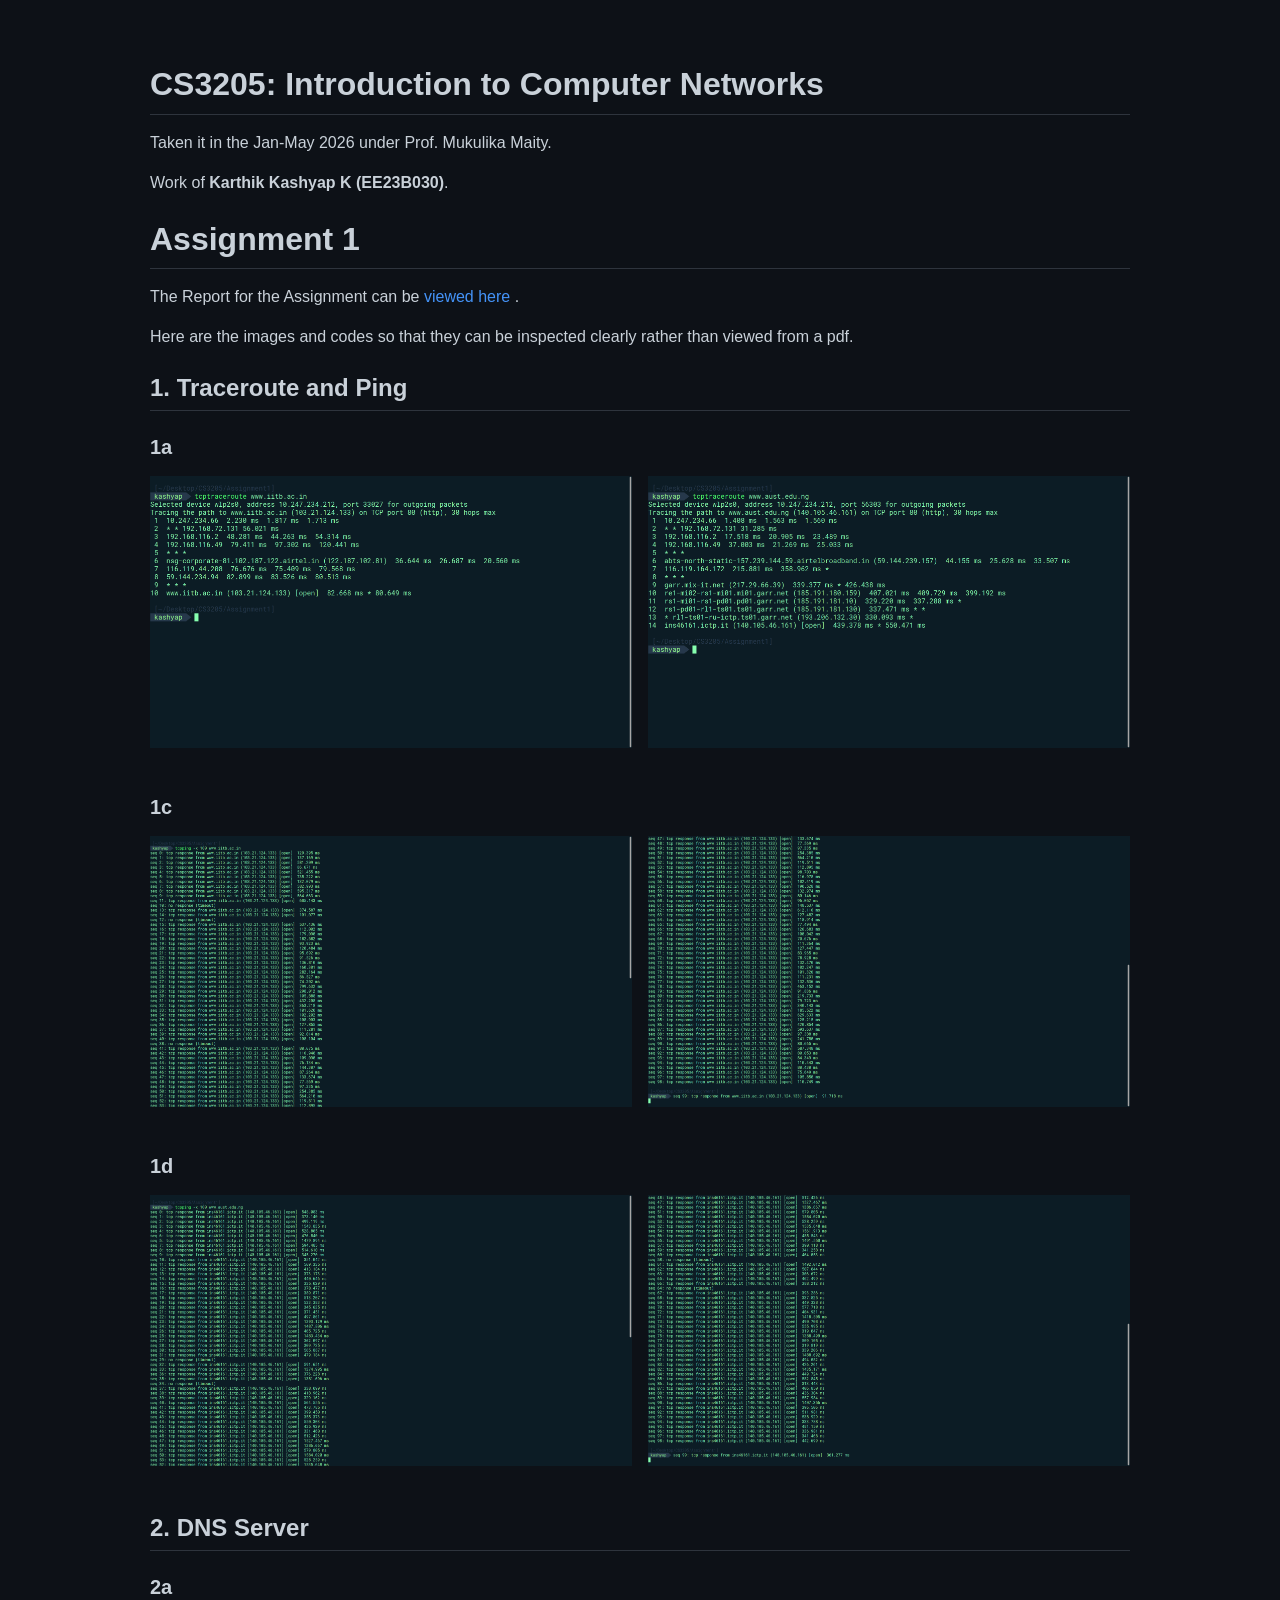
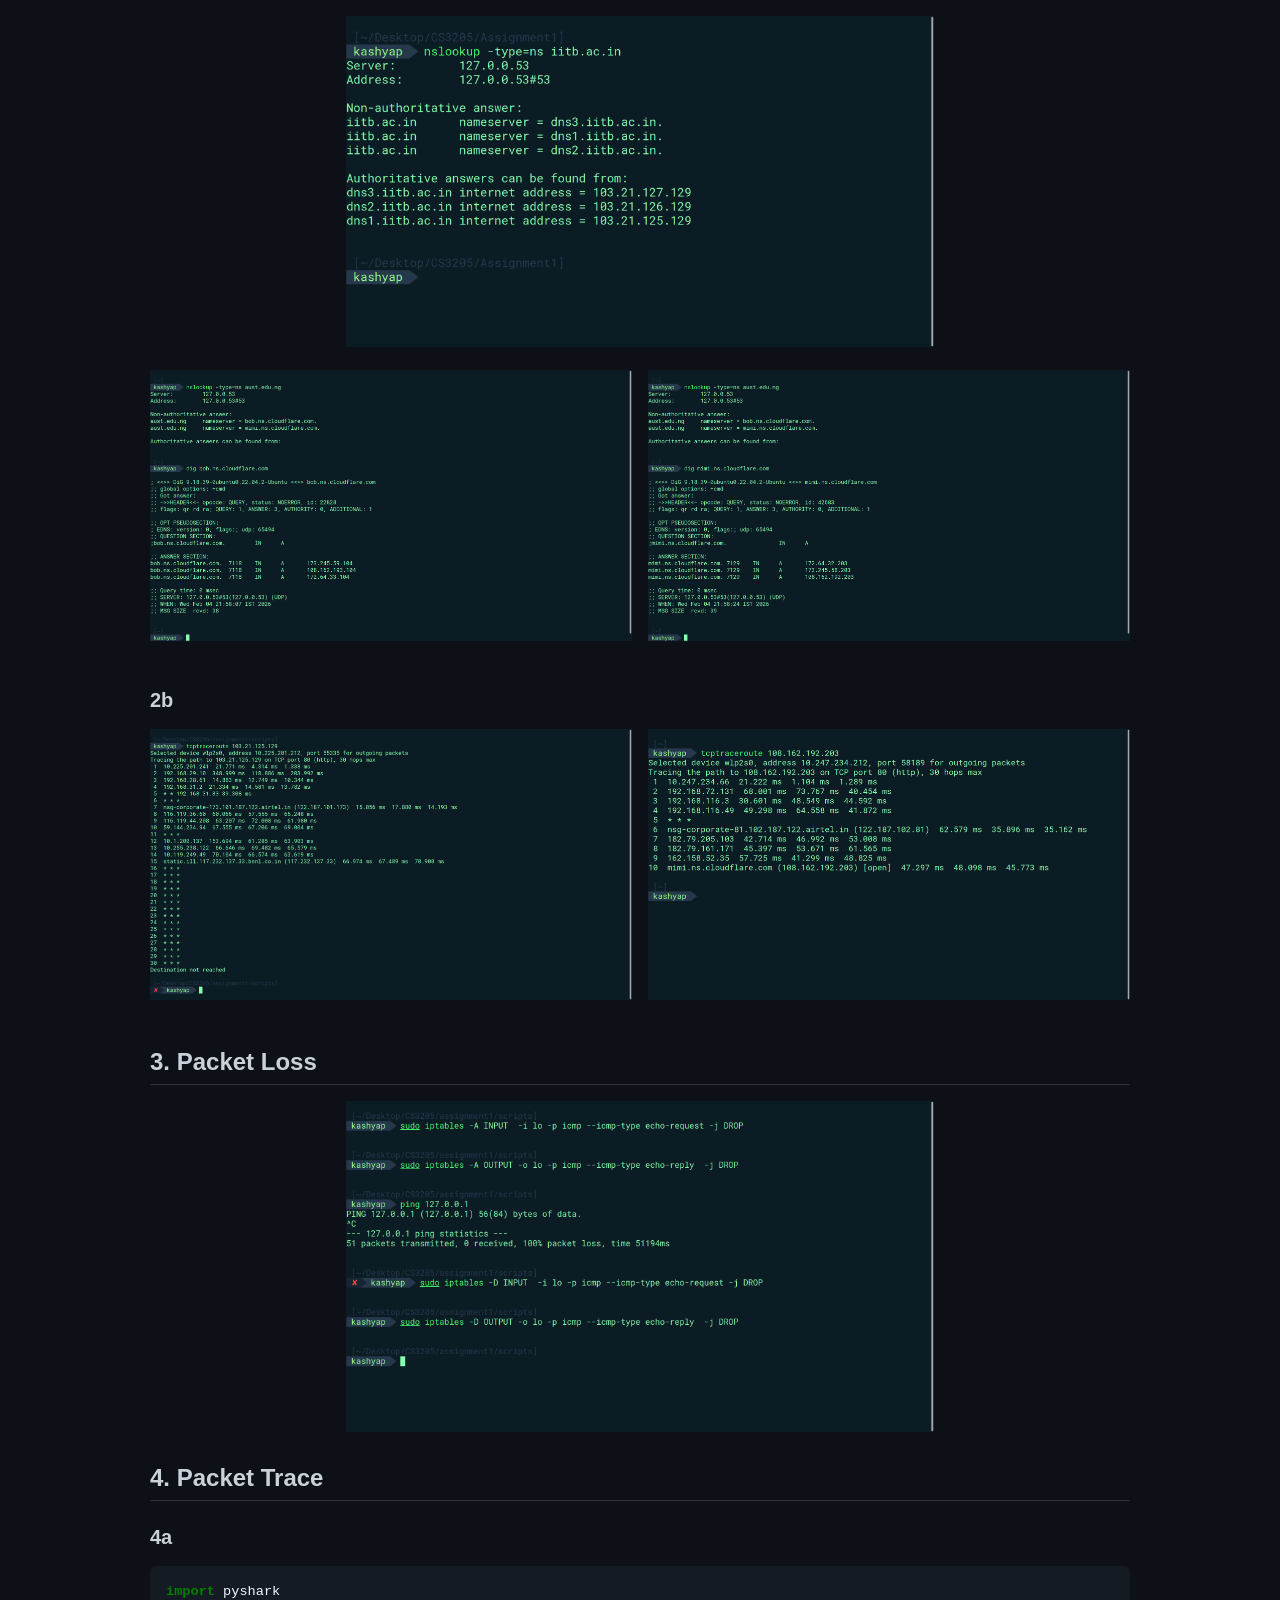
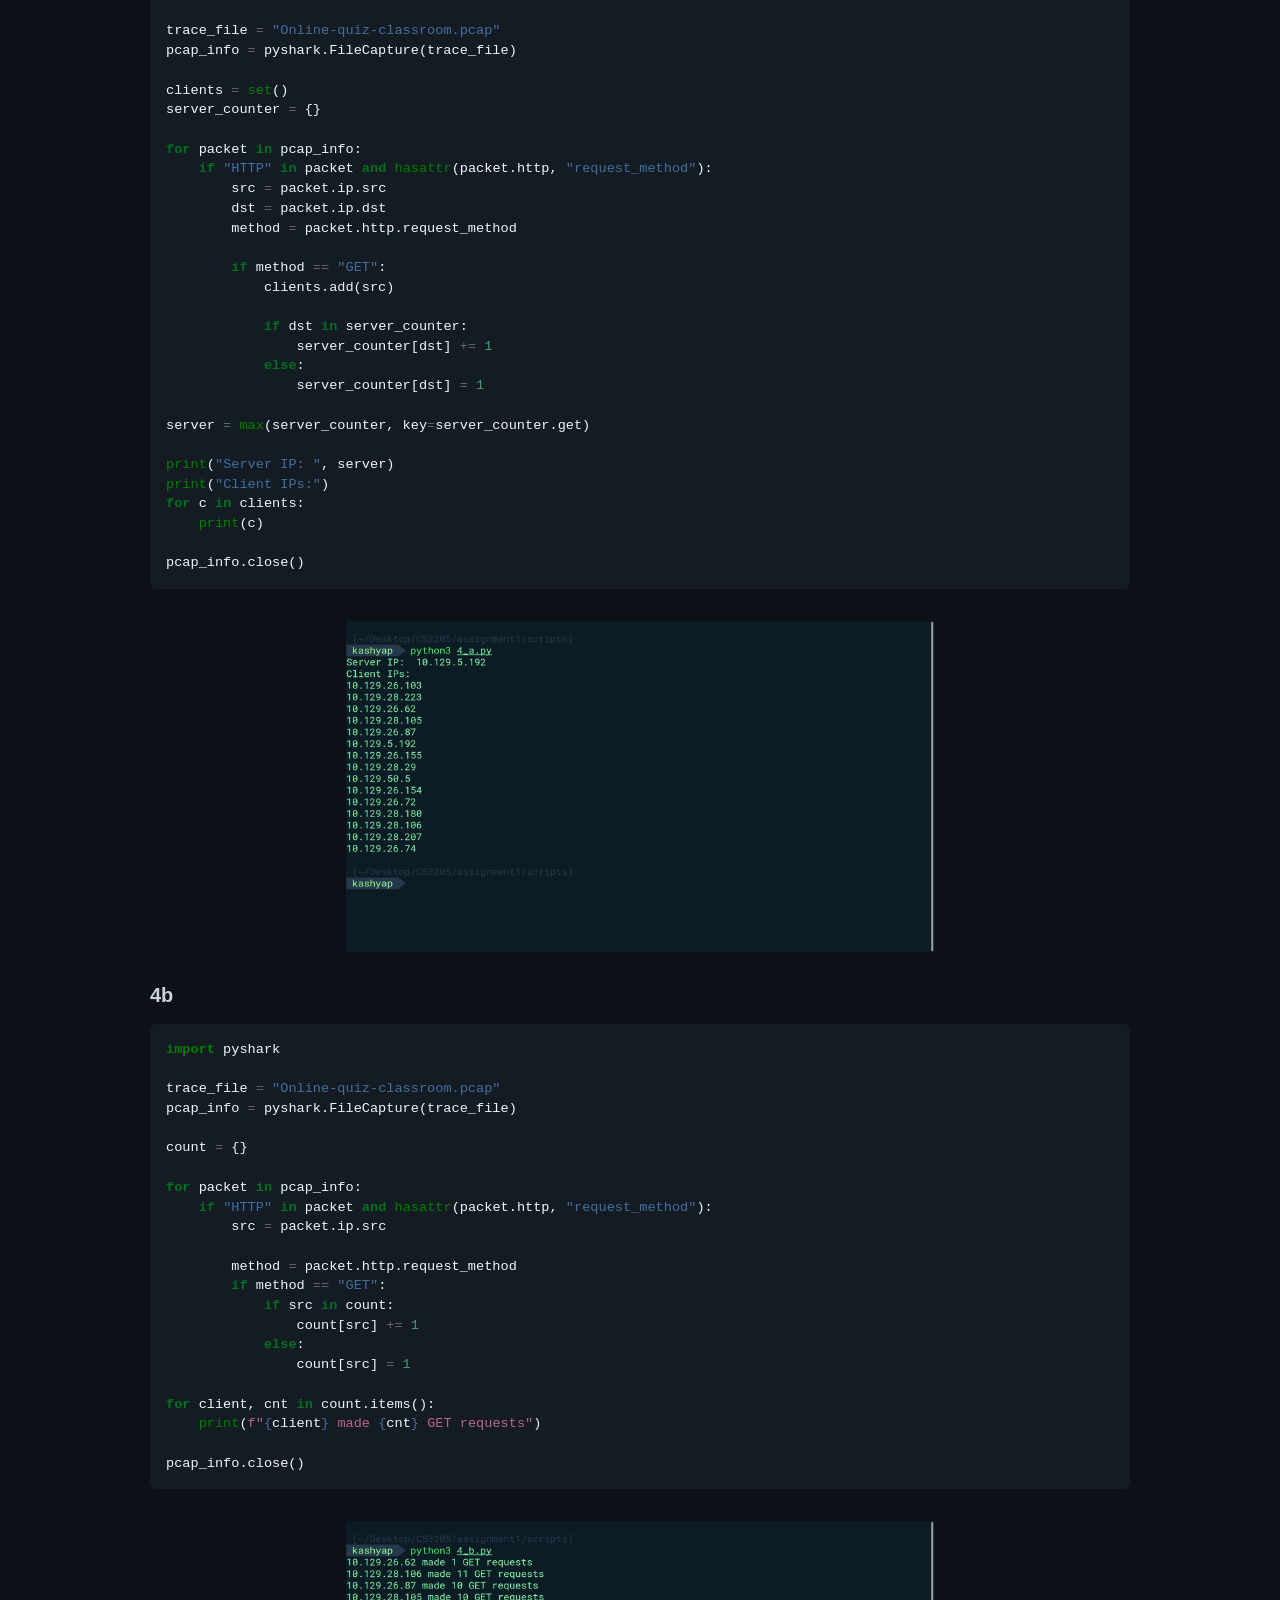
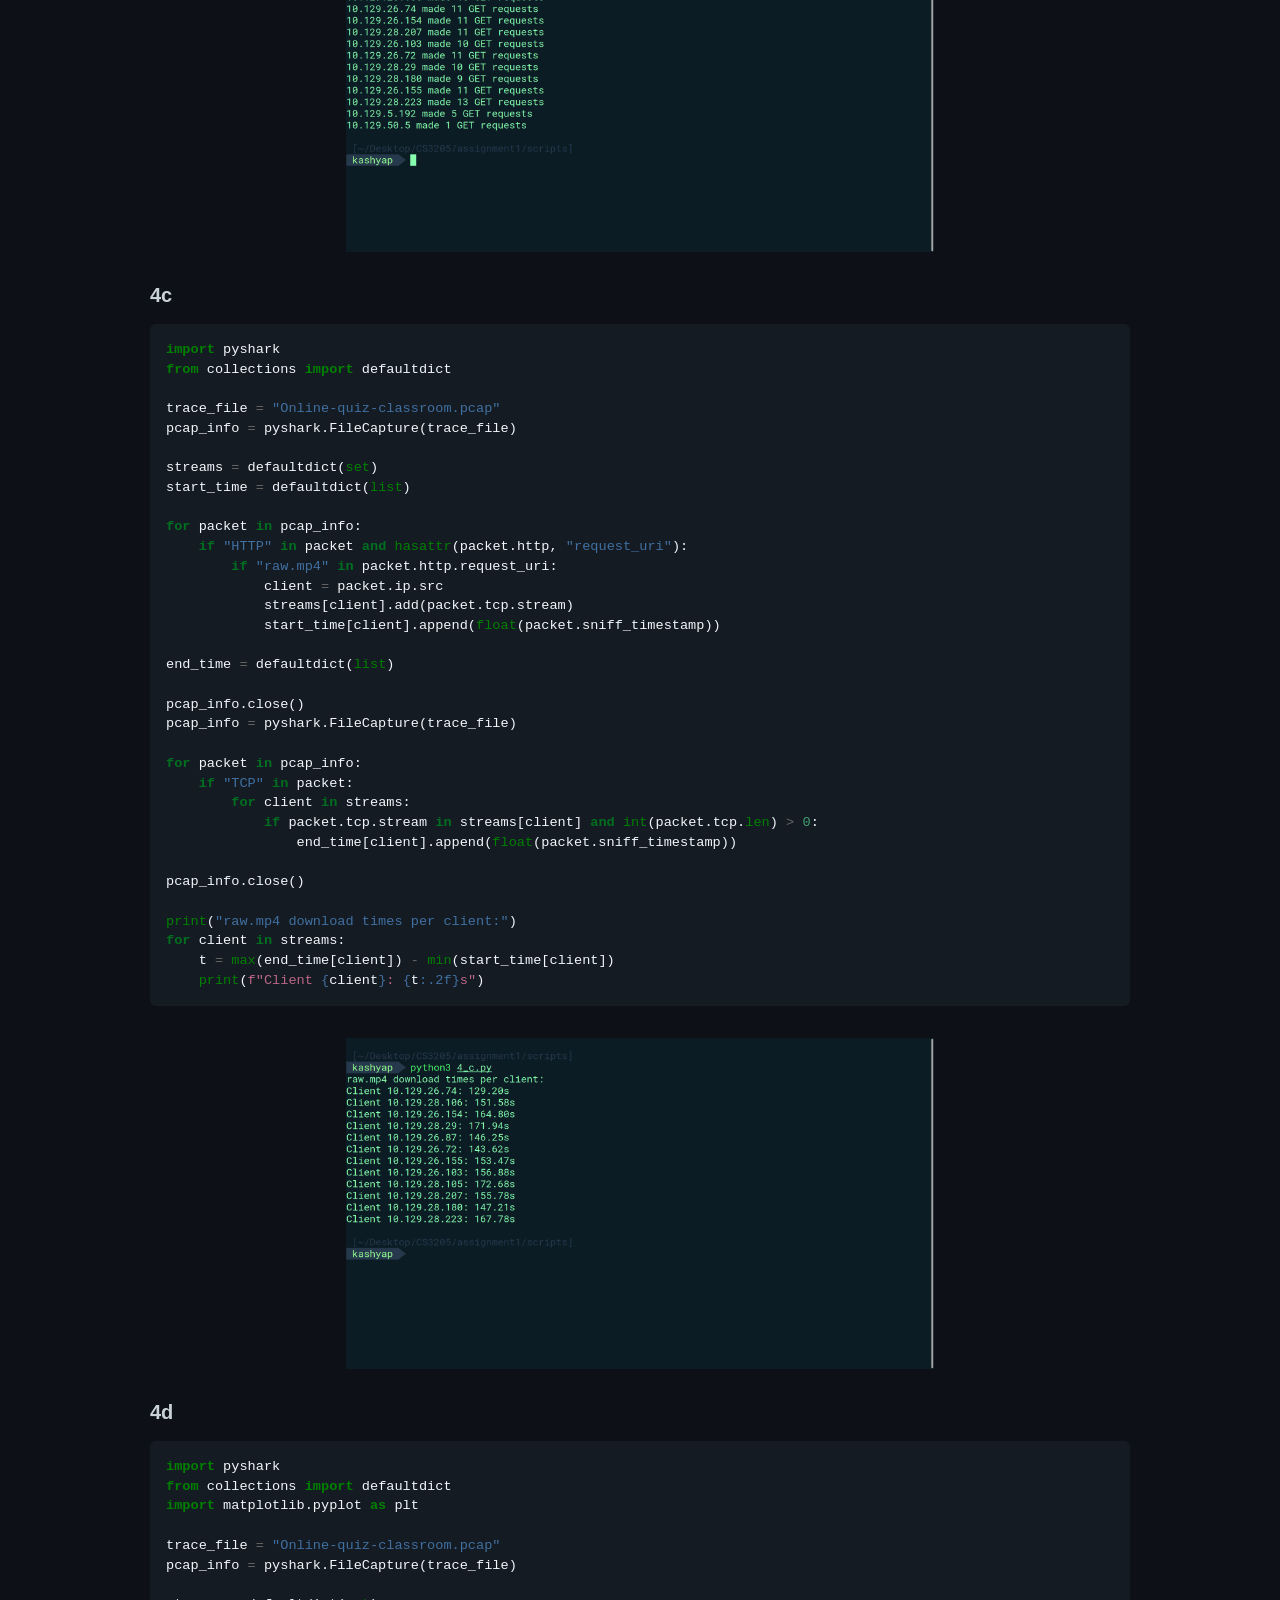
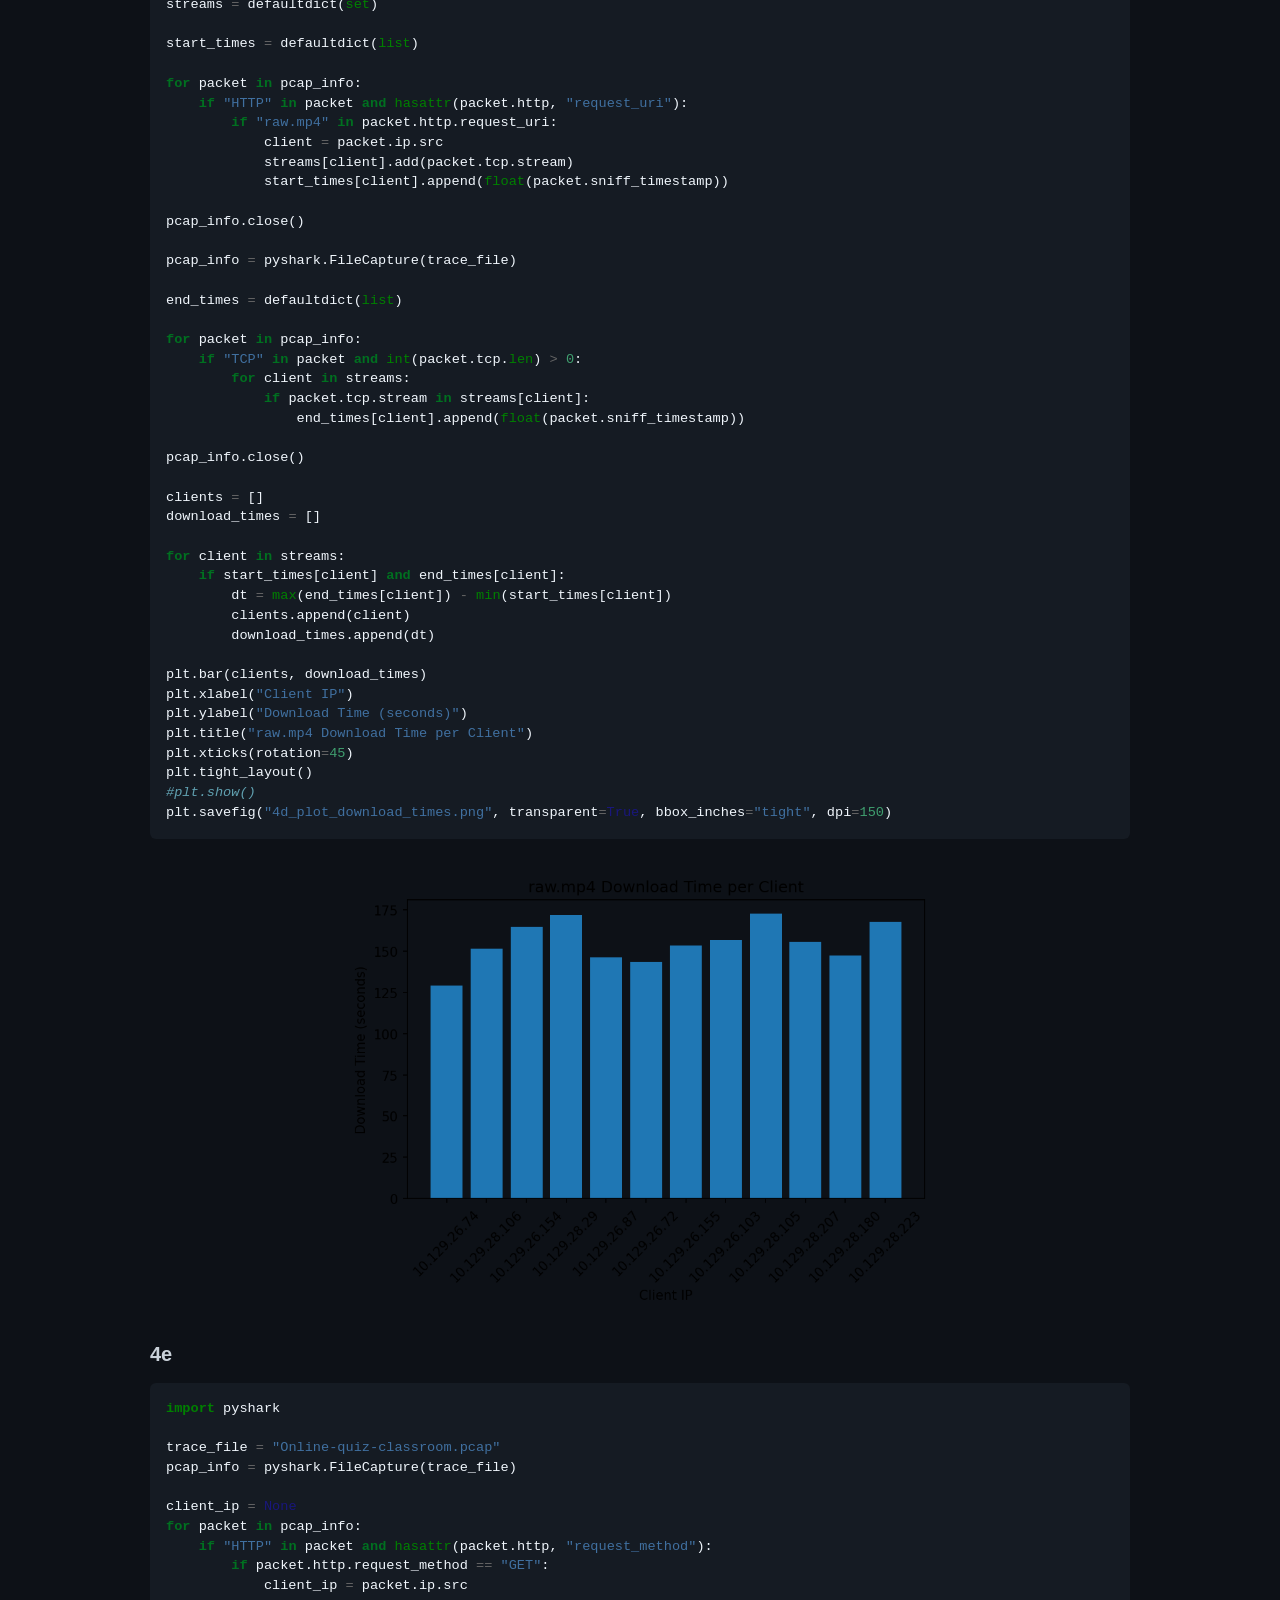
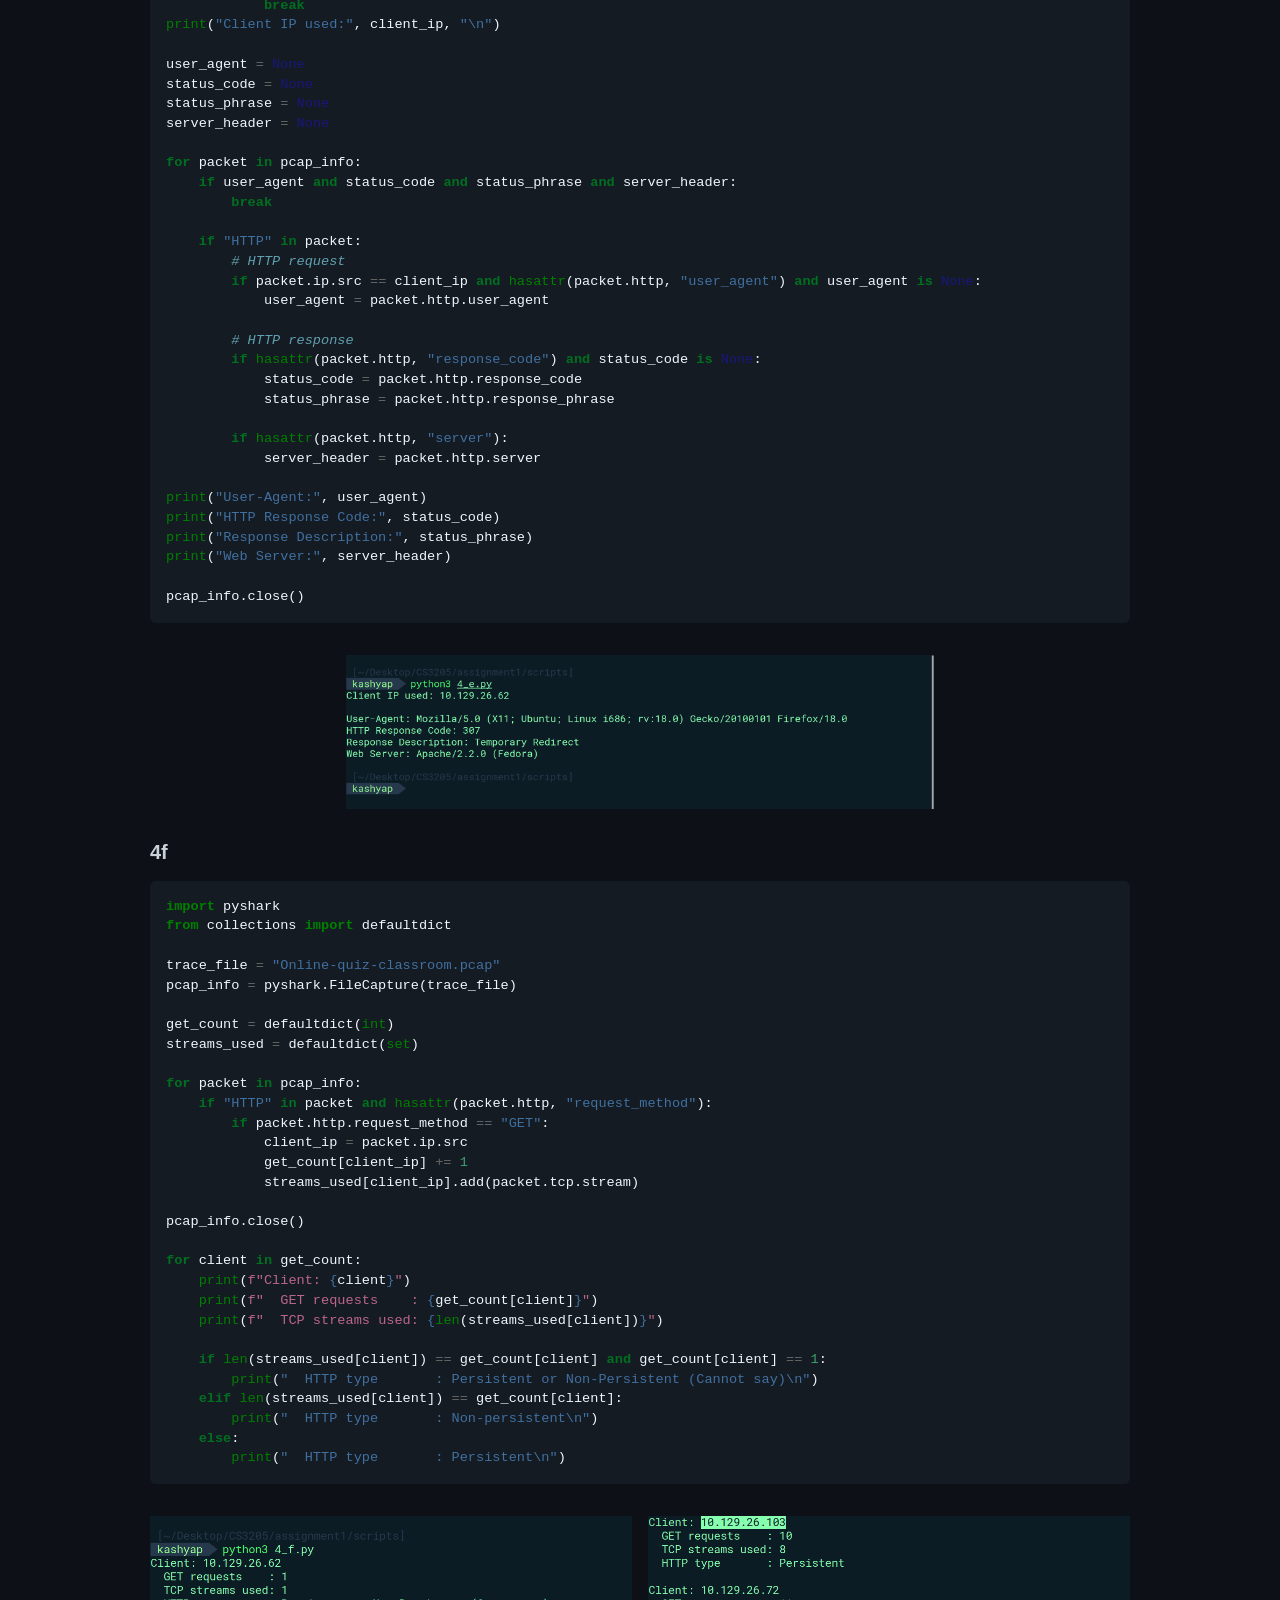
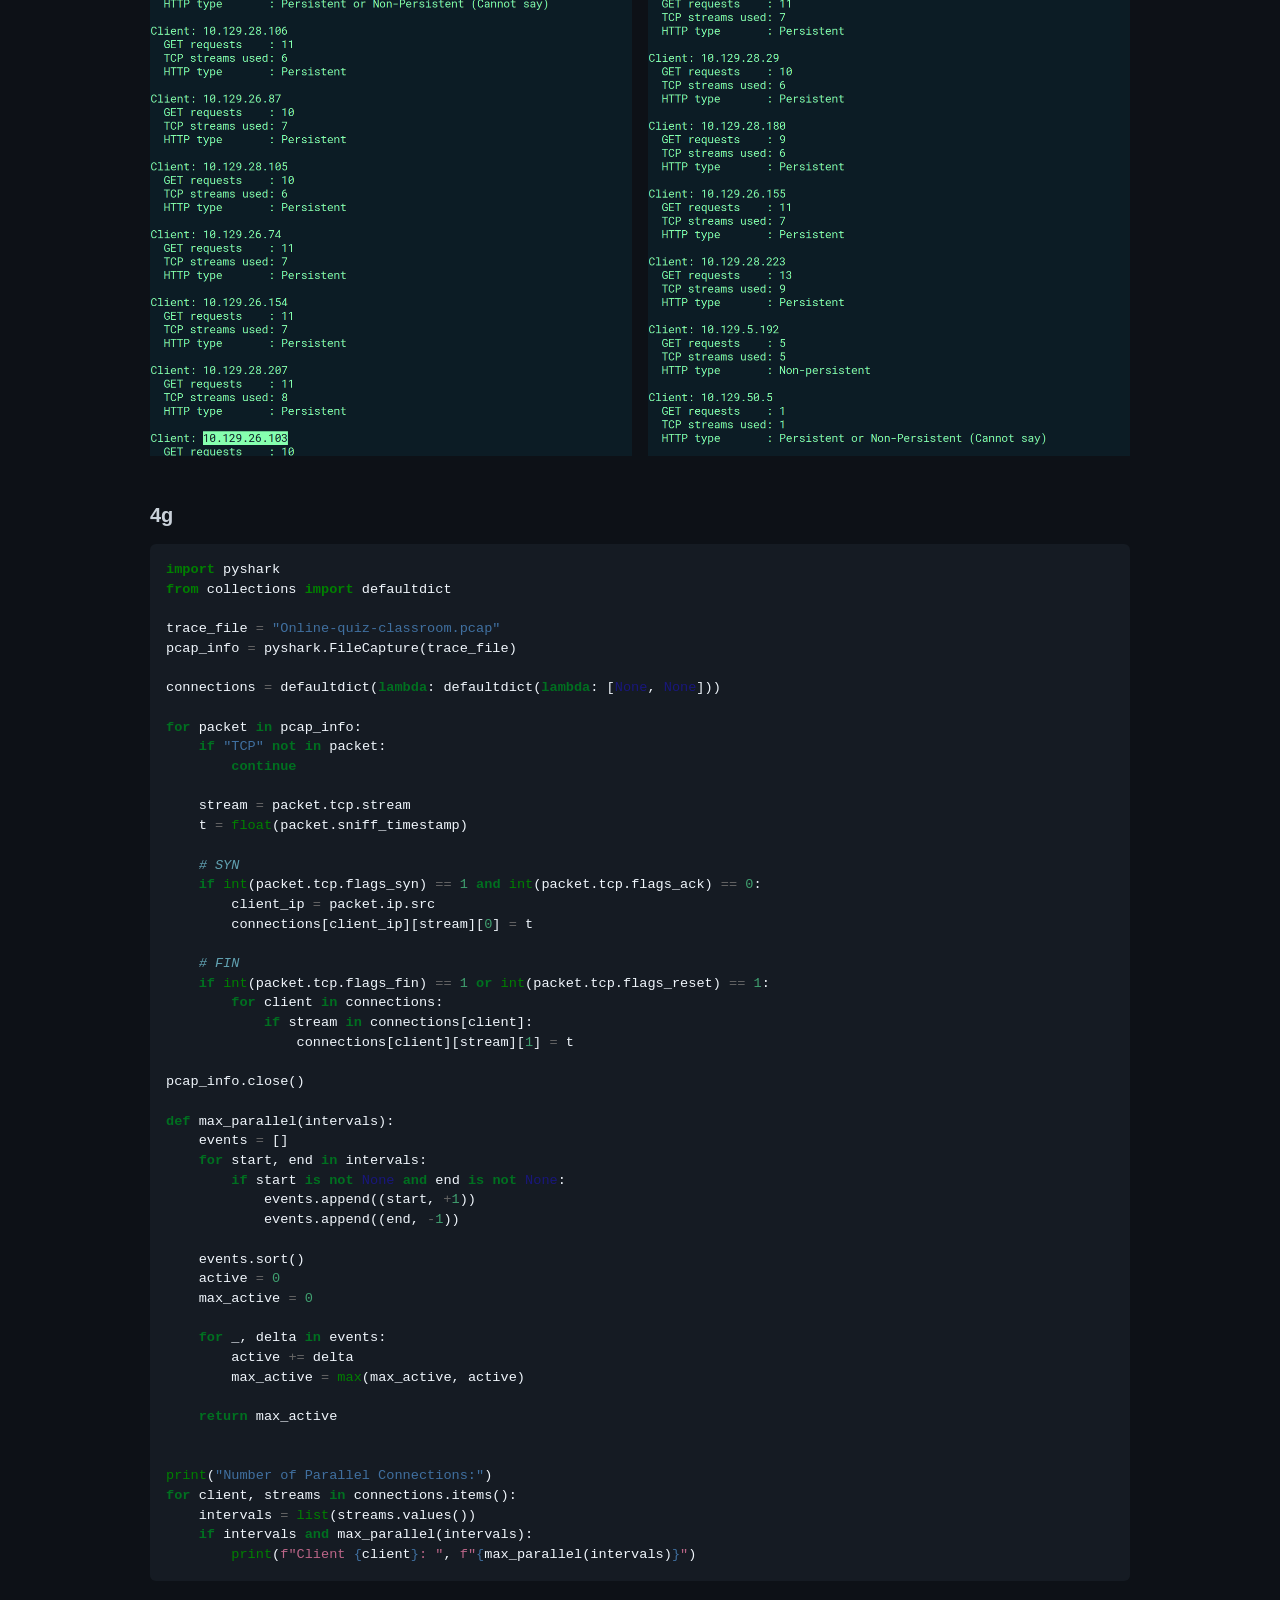
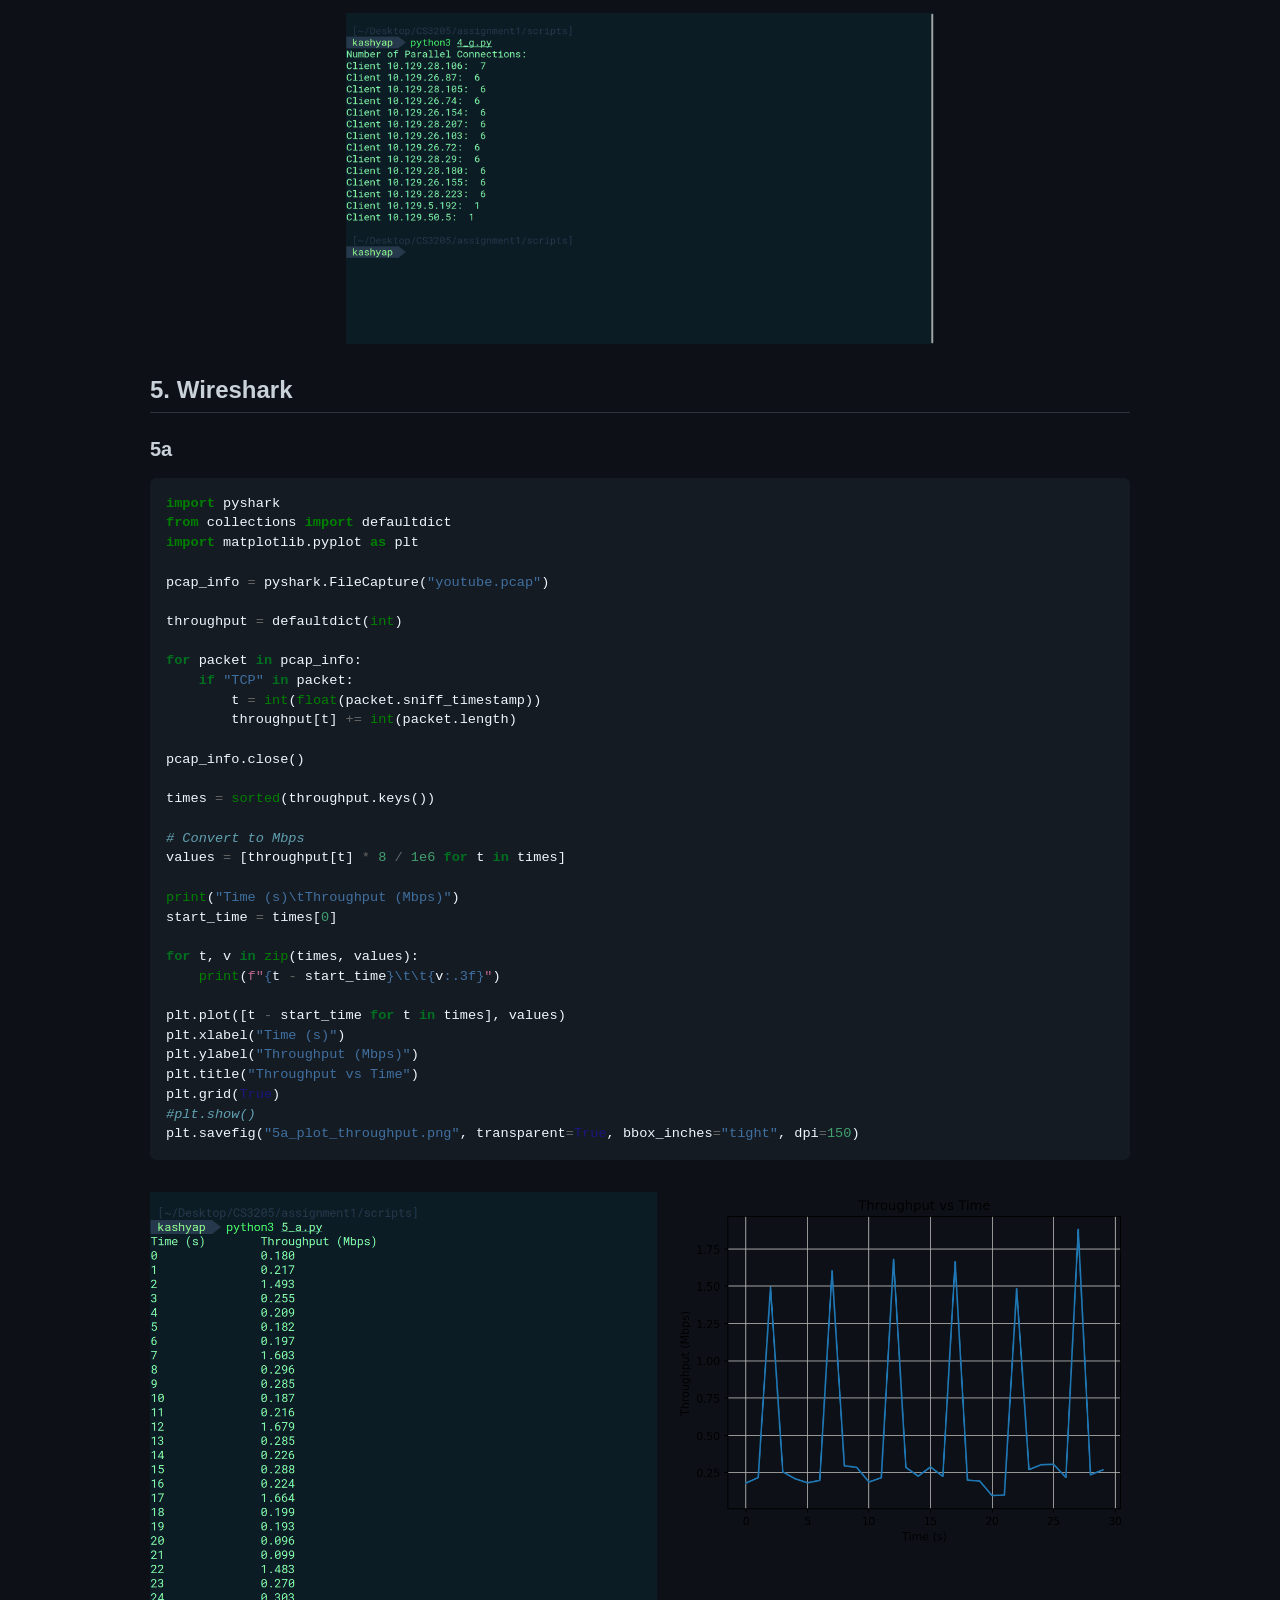
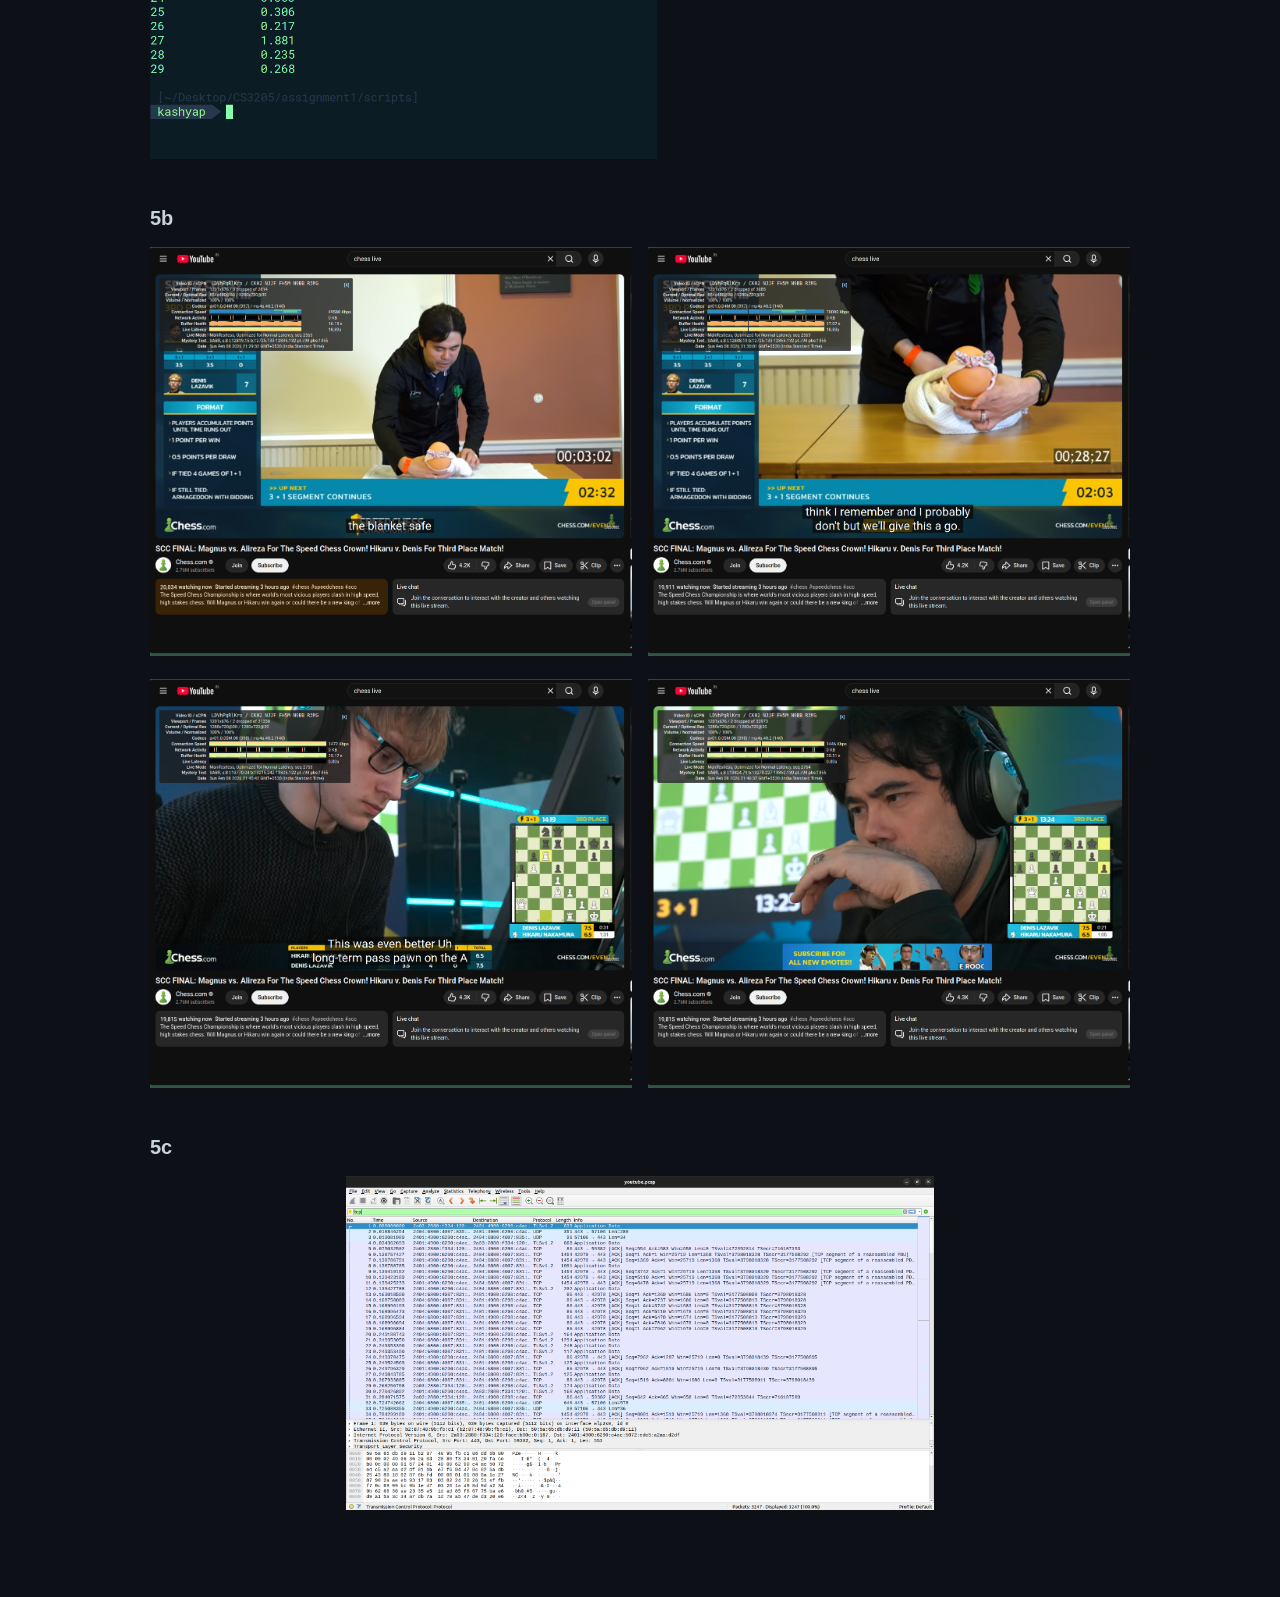
==== commit bc07c954: "Gave myself some credit, and updated build.sh to pandoc index.md and general assignments" ====
--- a/public/assignment1.html
+++ b/public/assignment1.html
@@ -97,6 +97,7 @@
 <h1 id="cs3205-introduction-to-computer-networks">CS3205: Introduction
 to Computer Networks</h1>
 <p>Taken it in the Jan-May 2026 under Prof. Mukulika Maity.</p>
+<p>Work of <strong>Karthik Kashyap K (EE23B030)</strong>.</p>
 <h1 id="assignment-1">Assignment 1</h1>
 <p>The Report for the Assignment can be
 <a href="../static/report/assignment1.pdf" target="_blank" rel="noopener">
